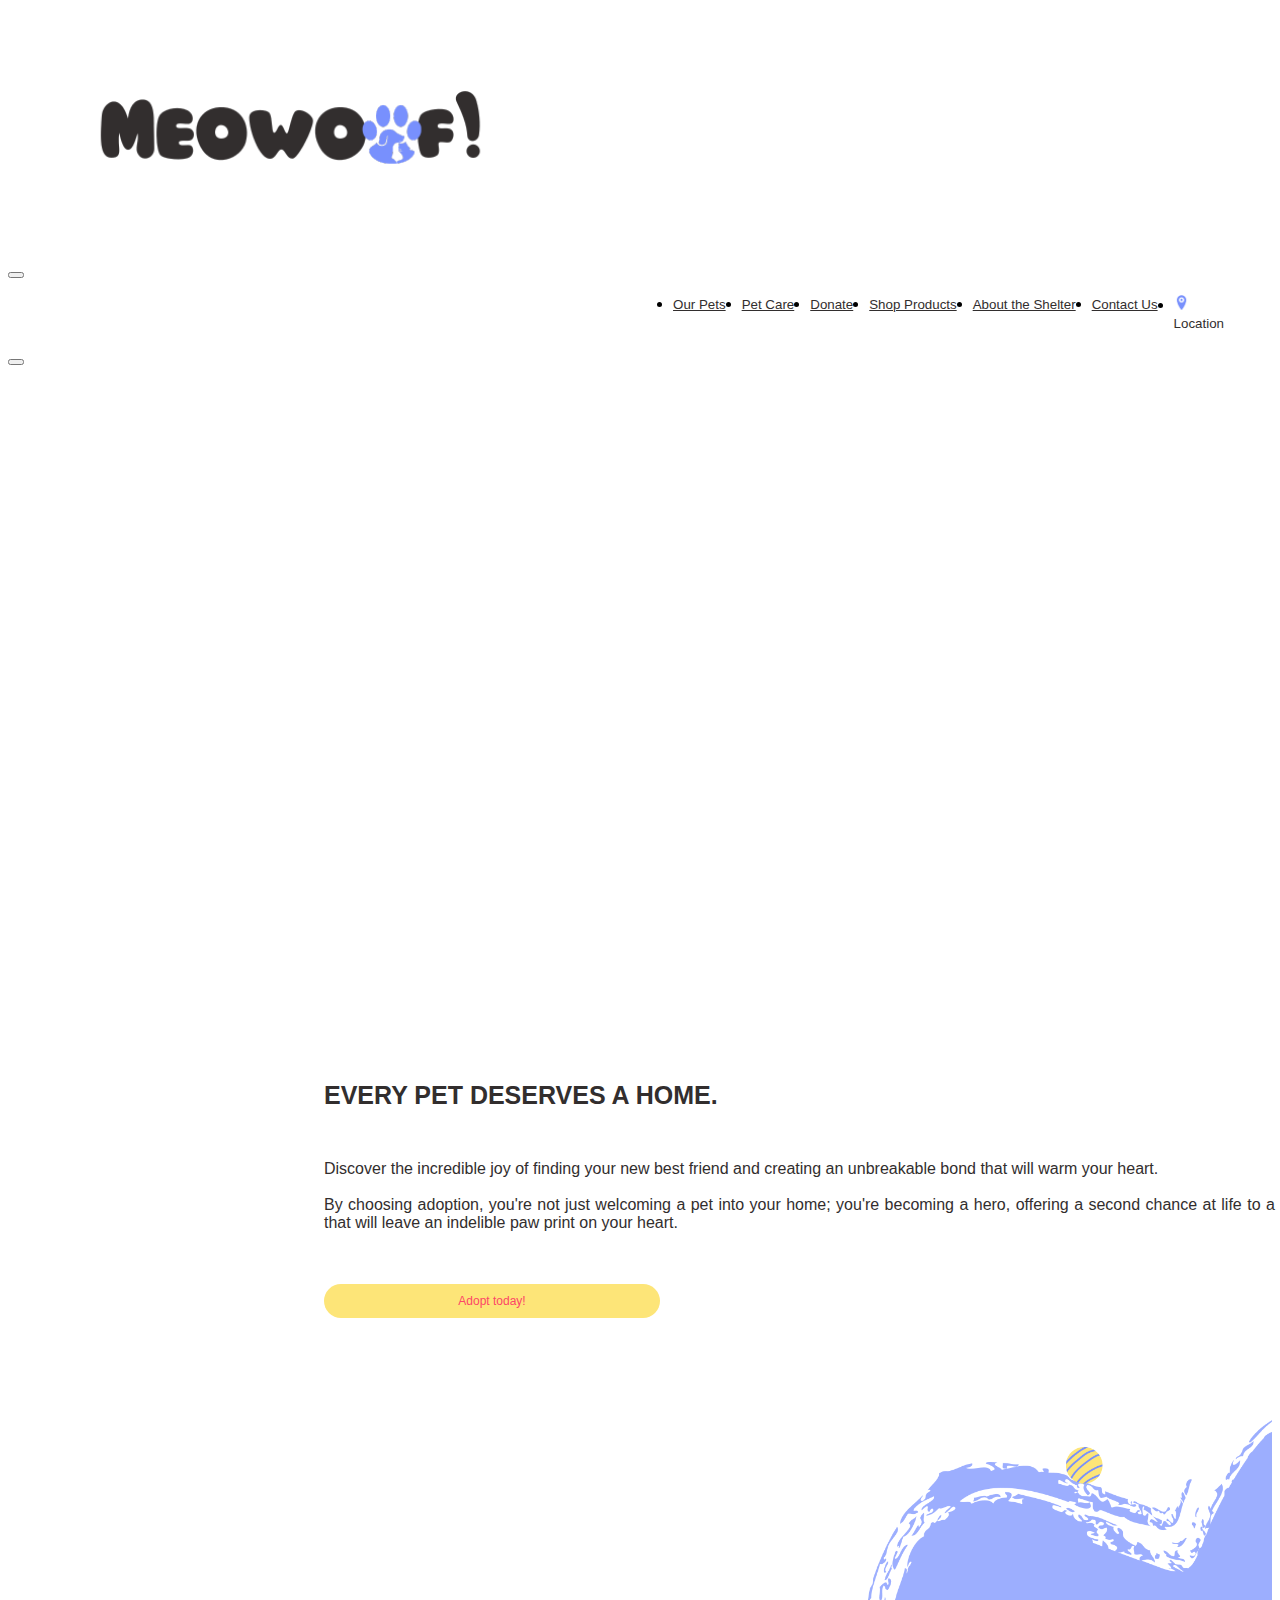
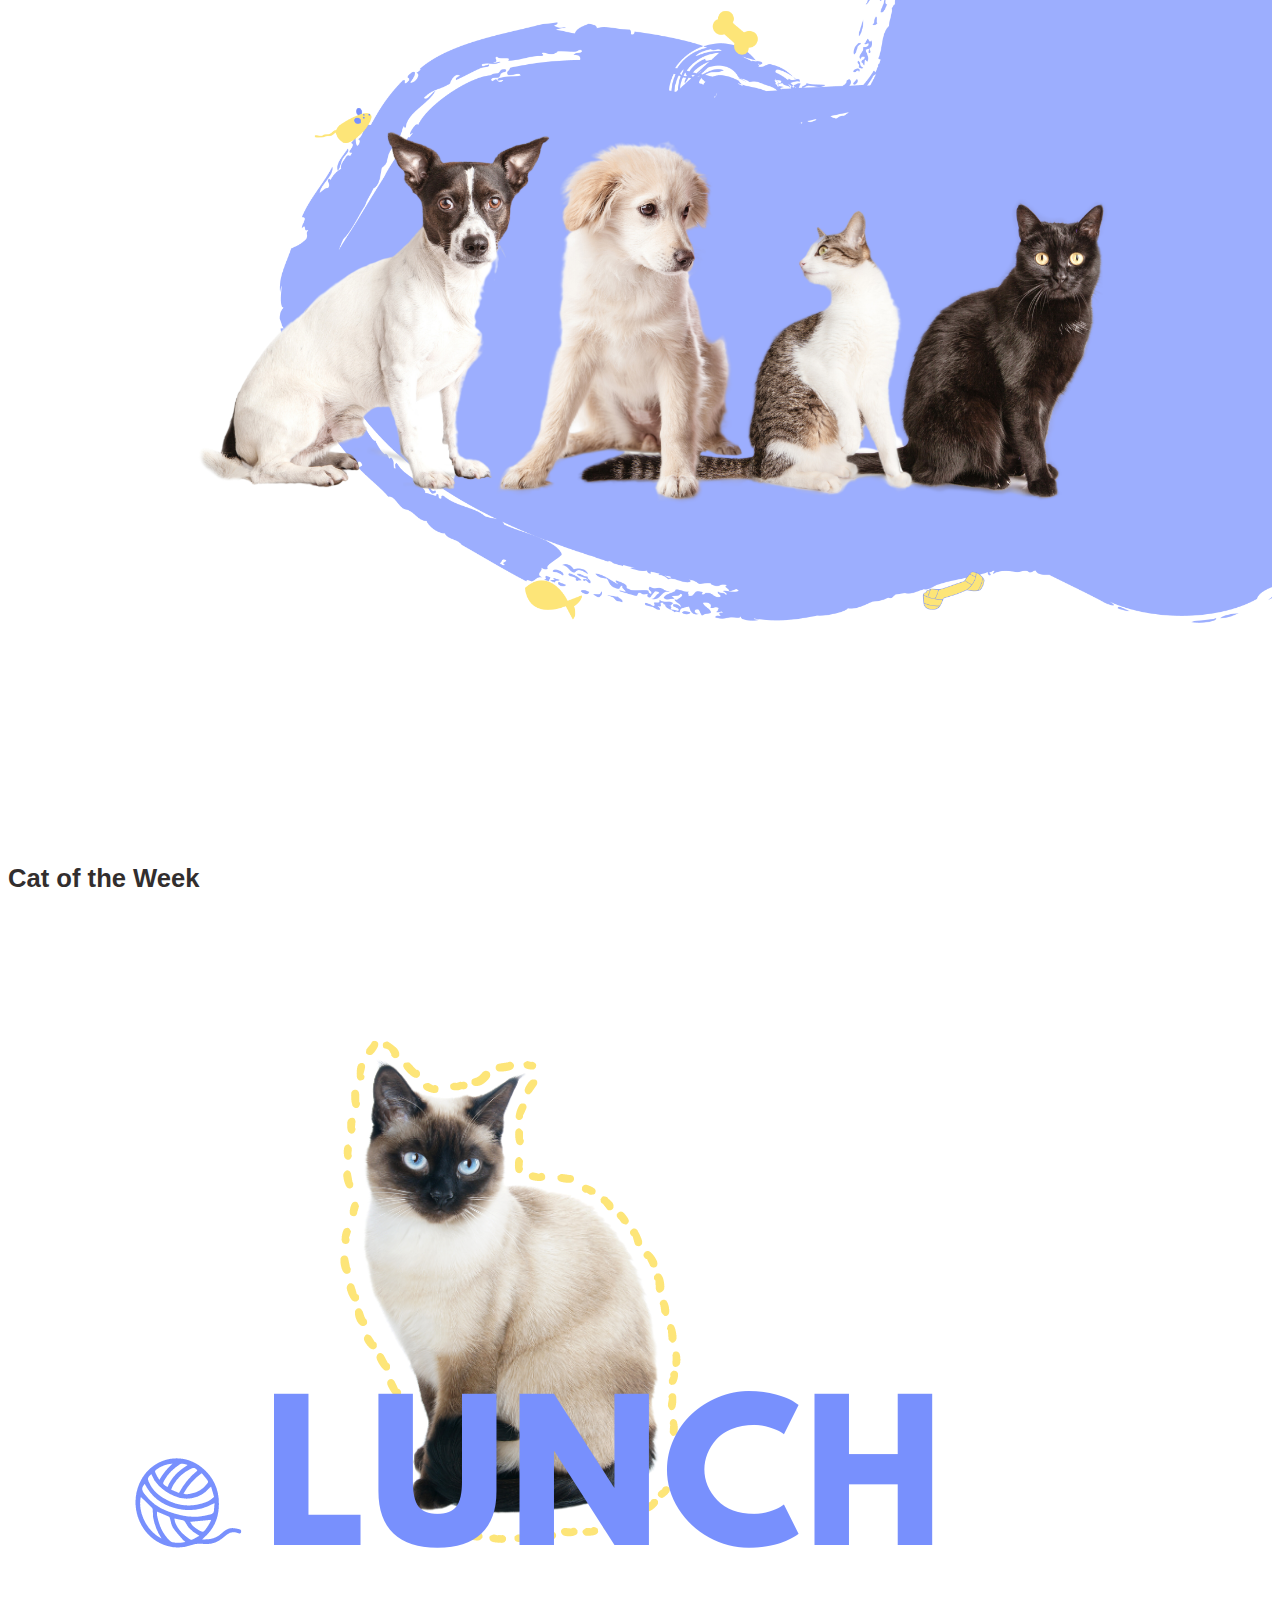
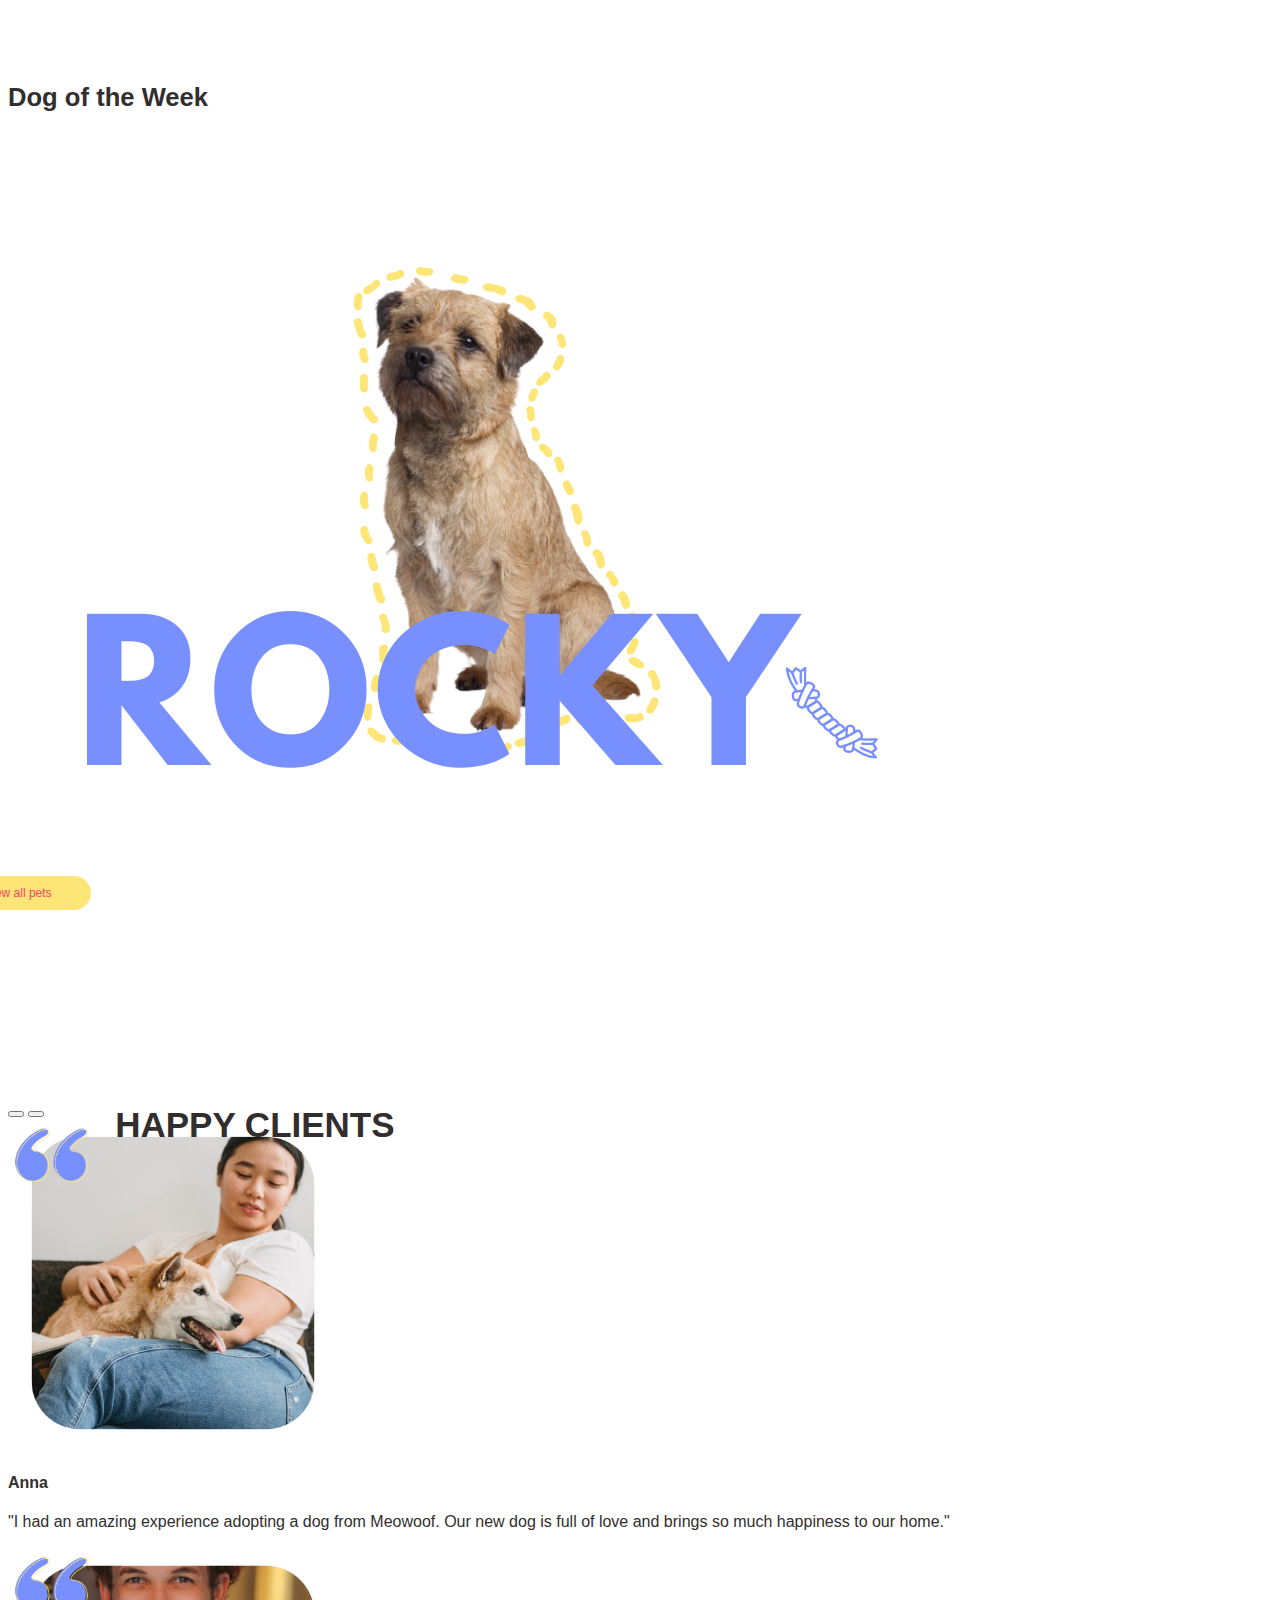
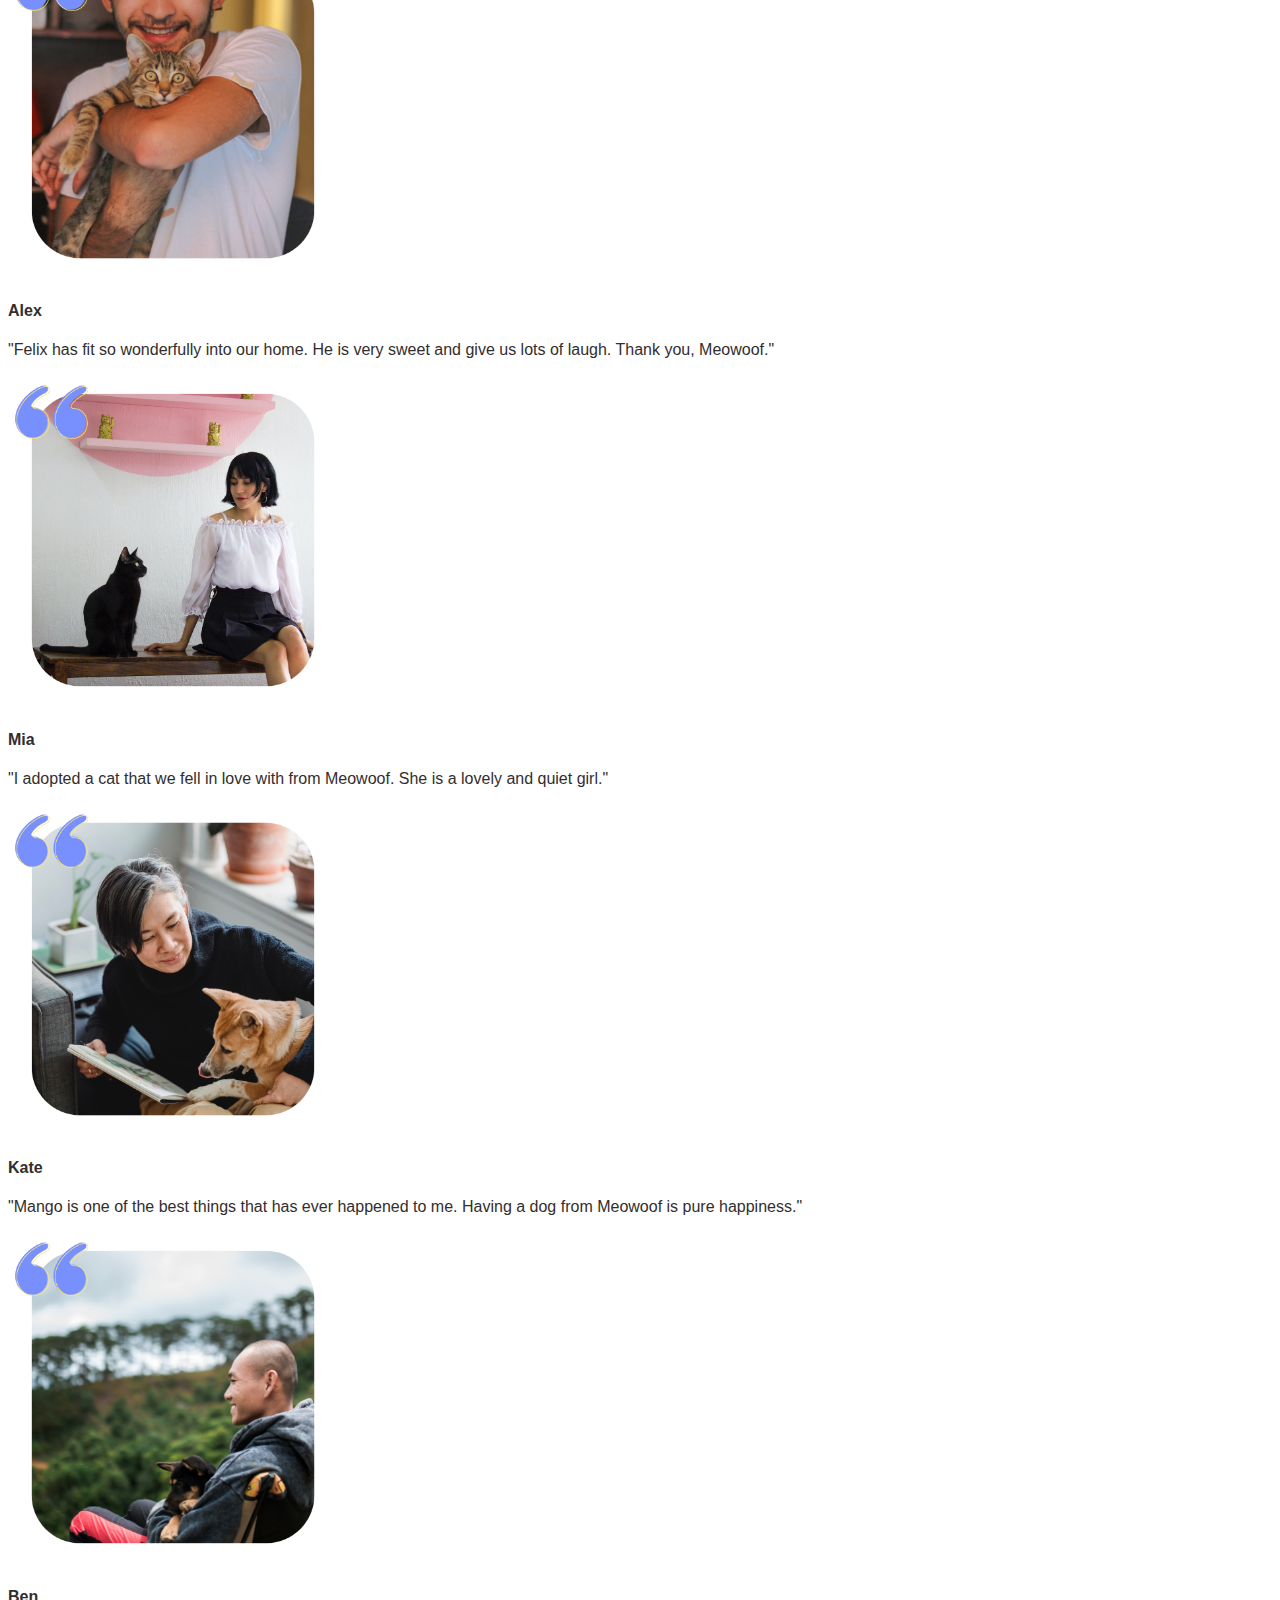
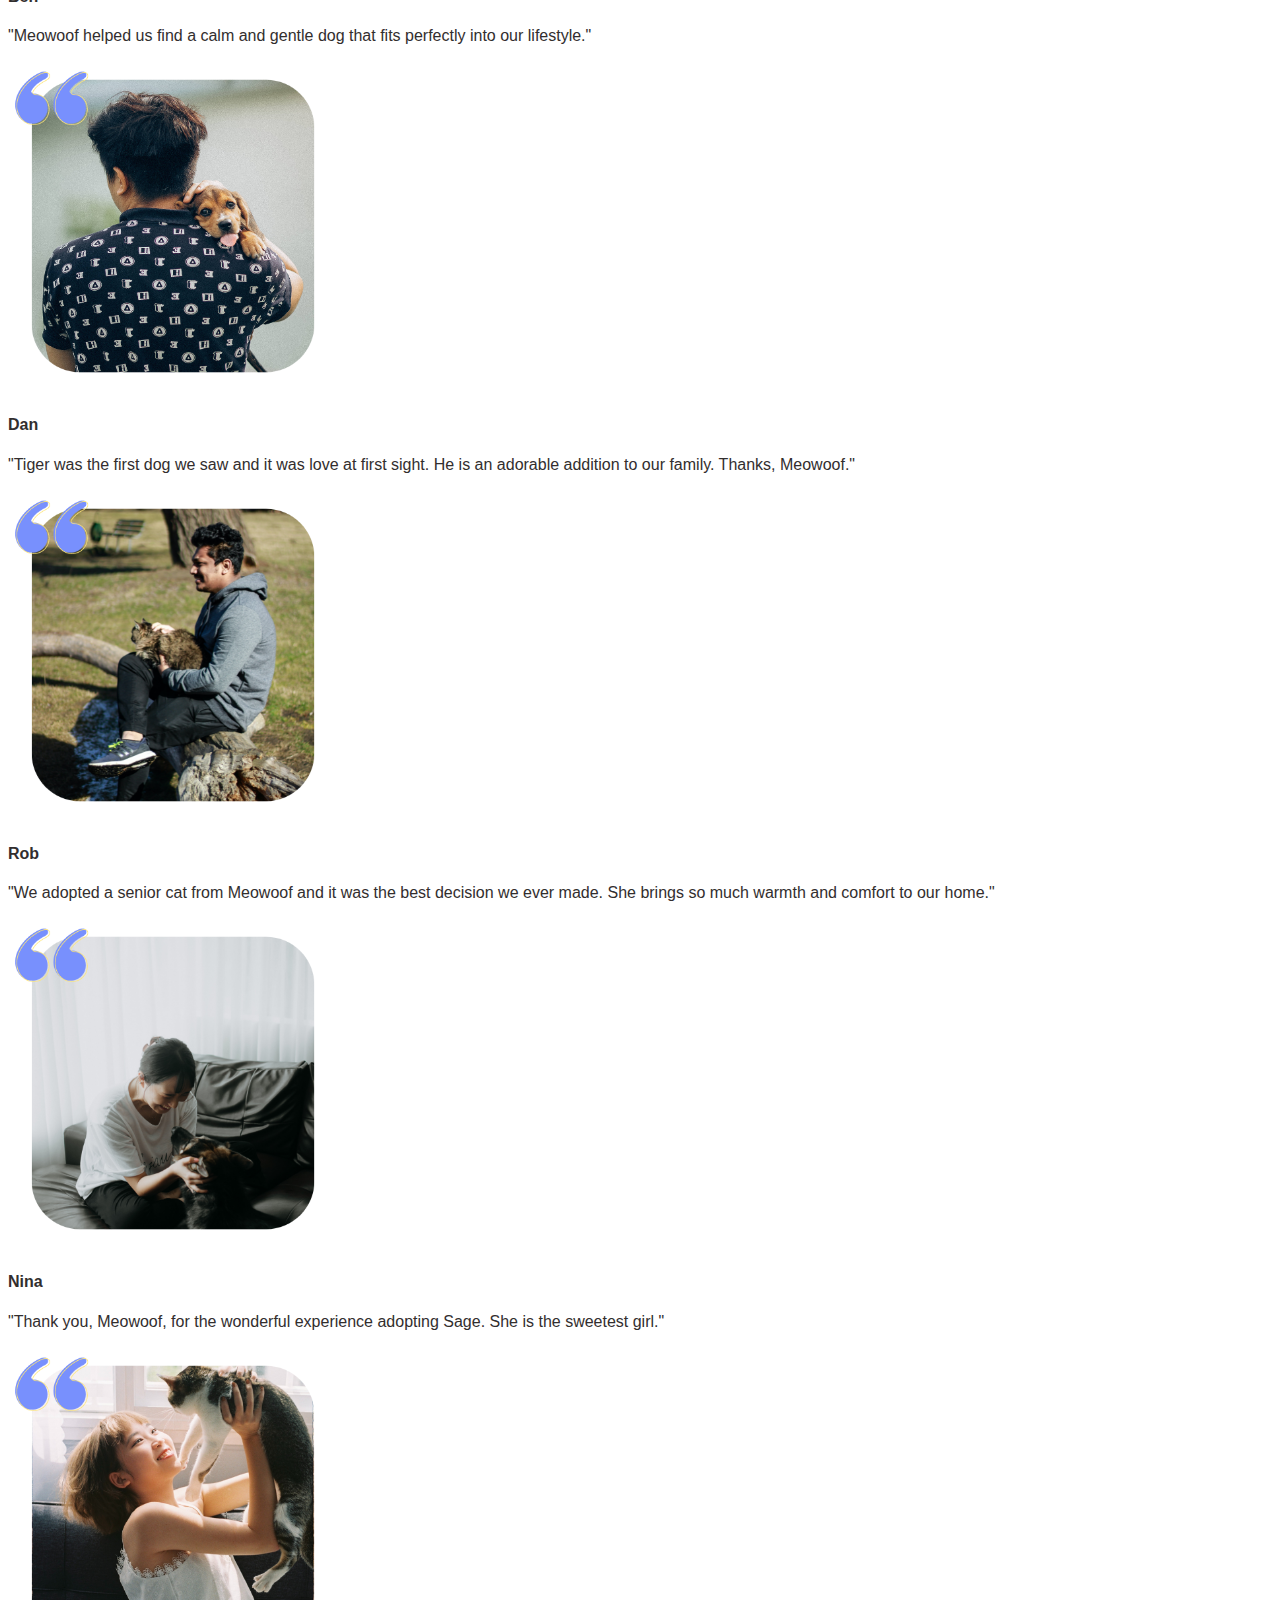
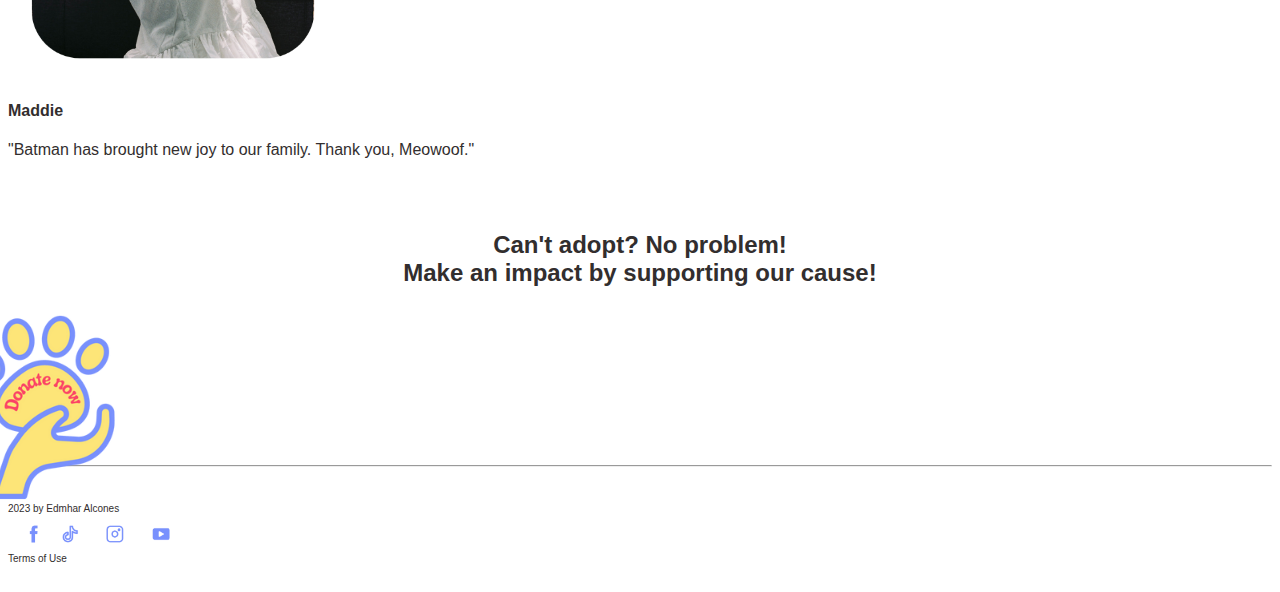
==== index.html @ 39dd1bb3 "modified:   about.html 	modified:   contact.html 	modified:   donate.html 	modified:   index.html 	m" ====
<!DOCTYPE html>
<html lang="en">
<head>
    <meta charset="UTF-8">
    <meta http-equiv="X-UA-Compatible" content="IE=edge">
    <meta name="viewport" content="width=device-width, initial-scale=1.0">
    <link rel="stylesheet" type="text/css" href="style.css">
    <link href="https://cdn.jsdelivr.net/npm/bootstrap@5.3.0-alpha3/dist/css/bootstrap.min.css" rel="stylesheet" integrity="sha384-KK94CHFLLe+nY2dmCWGMq91rCGa5gtU4mk92HdvYe+M/SXH301p5ILy+dN9+nJOZ" crossorigin="anonymous">
    <script src="https://cdn.jsdelivr.net/npm/bootstrap@5.3.0-alpha3/dist/js/bootstrap.bundle.min.js" integrity="sha384-ENjdO4Dr2bkBIFxQpeoTz1HIcje39Wm4jDKdf19U8gI4ddQ3GYNS7NTKfAdVQSZe" crossorigin="anonymous"></script> 
    <meta name="viewport" content="width=device-width, initial-scale=1">
    <link rel="icon" href="resources/icon.png">
    <title>Meowoof!</title>
</head>
<body>
<!-- Navigation bar -->

<nav class="navbar navbar-expand-lg ">
  <div class="container-fluid">
      <div class="navbar-brands" >
        <a class="nav-link" href="index.html" ><img src="resources/logo.png" class="logo"></a>
      </div>
      <button class="navbar-toggler" type="button" data-bs-toggle="collapse" data-bs-target="#navbarNavDropdown" 
      aria-controls="navbarNavDropdown" aria-expanded="false" aria-label="Toggle navigation">
          <span class="navbar-toggler-icon"></span>
      </button>
      <div class="collapse navbar-collapse justify-content-end" id="navbarNavDropdown"  style="margin-right: 40px;">
          <ul class="navbar-nav" style="display:flex; justify-content:end;">
              <li class="nav-item">
                  <a class="nav-link" href="pets.html" >Our Pets</a>
              </li>
              <li class="nav-item">
                  <a class="nav-link" href="petcare.html">Pet Care</a>
              </li>
              <li class="nav-item">
                  <a class="nav-link" href="donate.html">Donate</a>
              </li>
              <li class="nav-item">
                  <a class="nav-link" href="shop.html">Shop Products</a>
              </li>
              <li class="nav-item">
                  <a class="nav-link" href="about.html">About the Shelter</a>
              </li>
              <li class="nav-item">  
                <div class="col p-0"> <a class="nav-link" href="contact.html">Contact Us</a></div>
            </li>
            <li class="nav-item">
              <div class="container">
                <div class="row">
              <div class="col-1 p-0"><img src="resources/pin.png" class="navimg"></div>
              <div class="col p-0 text-nowrap"> <a class="nav-link" data-bs-toggle="modal" data-bs-target="#mymodal">Location</a></div>
            </div>
            </div>
          </li>
          </ul>
      </div>
  </div>
</nav>

  <div class="modal" id="mymodal">
    <div class="modal-dialog">
        <div class="modal-content">
            <!-- Modal header -->
            <div class="modal-header">
              <button typ="button" class="btn btn-danger btn-close" data-bs-dismiss="modal"></button>  
                
            </div>
            <!-- Modal Body -->
            <div class="modal-body">
              <!-- Google map -->
            <div class="row">
           <div class="d-flex justify-content-center" style="margin-bottom: 100px;">
          <iframe src="https://www.google.com/maps/embed?pb=!1m18!1m12!1m3!1d1931.8297235176572!2d120.91463153770376!3d14.
          446779252897281!2m3!1f0!2f0!3f0!3m2!1i1024!2i768!4f13.1!3m3!1m2!1s0x3397d2a23f40d999%3A0xa1fd6aa5ac99573d!2sBinakayan%
          0-%20Kanluran%2C%20Kawit%2C%204104%20Cavite!5e0!3m2!1sen!2sph!4v1684539420101!5m2!1sen!2sph" width="600" height="450" style="border:0;" 
          allowfullscreen="" loading="lazy" referrerpolicy="no-referrer-when-downgrade"></iframe>
           </div>
<br>

</div>
            </div>
            <!-- Modal Footer -->
            <div class="modal-footer">
                
            </div>
        </div>
    </div>
</div> 
<!-- Quote -->
<div class="container-fluid">
  <div class="row">
      <!-- link -->
      <div class="col-12 col-md-4 d-flex order-md-0">
        <div class="col d-flex flex-column" style=" position: relative; left: 25%;" >
            <br><br><br><br><br><br><br>
              <h1 style="font-size: 25px; font-weight: 700; text-align:left;">EVERY PET DESERVES A HOME.</h1>
              <br>
             <p class="indextext" >Discover the incredible joy of finding your new best friend and creating an unbreakable bond that will warm your heart.
            <br><br> By choosing adoption, you're not just welcoming a pet into your home; you're becoming a hero, offering a second chance at life to a deserving soul.
            It's a rewarding experience that will leave an indelible paw print on your heart.
          </p>
          <br>
          <br>
 
          <div class="d-flex align-items-center justify-content-left" >
            <a class="btn-secondary text-nowrap" href="pets.html" role="button">Adopt today!</a>
          </div>
        </div>
        
      </div>
      
      <!-- center photo -->
      <div class="col-12 col-md-7 d-flex order-md-1 justify-content-end p-0">
          <img src="resources/center.png" class="center">
      </div>
  </div>
</div>
  <br>
  <br>
  <br>
  <br>
  <br>
    <!-- featured pets -->
 
  
  <div class="container-fluid" >
    <div class="row">
      <div class="col-6 p-0" >
          <div class=" col jumbotron jumbotron-fluid text-center">
            <div class="container ps-auto">
              <h5 class="display-6" style="font-size: 2vw;">Cat of the Week</h5>
            </div>
          </div>
          <div class="col d-flex justify-content-evenly p-0">
            <img class="feature" src="resources/catoftheweek.png"/>
          </div>  
      </div>
      <div class="col-6  p-0">
        <div class=" col jumbotron jumbotron-fluid text-center">
          <div class="container ps-auto">
            <h5 class="display-6" style="font-size: 2vw;">Dog of the Week</h5>
          </div>
        </div>
          <div class="col d-flex justify-content-evenly p-0" >
            <img class="feature" src="resources/dogoftheweek.png">
            </div>
      </div>
    </div>
    <br>
    <div class="col-12  justify-content-end px-5 d-flex" >
      <a href="pets.html" role="button" class="btn-pets text-nowrap">View all pets</a>
    </div>
  </div>

  
    <!-- Testimonials -->
    <br>
    <br>
    <div class=" col jumbotron jumbotron-fluid text-left">
      <div class="container-fluid px-5">
        <h5 class="display-6 d-flex" style="font-size: 35px; position: absolute; left:9%;">HAPPY  CLIENTS</h5>
      </div>
    </div>
    <br>
    <br>
    <br>
    <div id="slider" class="carousel slide carousel-dark text-center" data-interval="false">
      <button class="carousel-control-prev" type="button" data-bs-target="#slider" data-bs-slide="prev">
        <span class="carousel-control-prev-icon"></span>
      </button>
      <button class="carousel-control-next" type="button" data-bs-target="#slider" data-bs-slide="next">
        <span class="carousel-control-next-icon"></span>
      </button>
 
        <!-- The slideshow/carousel -->
        <div class="carousel-inner">
          <!-- 1st slide -->
          <div class="carousel-item active">
            <div class="container">
              <div class="row">
                <div class="col-lg-4">
                  <img class="mb-4"
                    src="resources/Anna.png"
                    style="width: 330px;" />
                  <h4 class="mb-3">Anna</h4>
                  <p>
        
                    "I had an amazing experience adopting a dog from Meowoof. Our new dog is full of 
                    love and brings so much happiness to our home."
                  </p>
                
                </div>
      
                <div class="col-lg-4 d-lg-block">
                  <img class="mb-4"
                    src="resources/Alex.png"
                    style="width: 330px;" />
                  <h4 class="mb-3">Alex</h4>
                  <p>
                
                    "Felix has fit so wonderfully into our home. He is very sweet and give us lots of 
                    laugh. Thank you, Meowoof."
                  </p>
              
                </div>
      
                <div class="col-lg-4  d-lg-block">
                  <img class="mb-4"
                  src="resources/Mia.png"
                    style="width: 330px;" />
                  <h4 class="mb-3">Mia</h4>
                  <p>
                    "I adopted a cat that we fell in love with from Meowoof. She is a lovely and quiet girl."
                  </p>
                </div>
              </div>
            </div>
          </div>
      
          <!-- 2nd slide -->
          <div class="carousel-item">
            <div class="container">
              <div class="row">
                <div class="col-lg-4">
                  <img class="mb-4"
                  src="resources/Kate.png"
                    style="width: 330px;" />
                  <h4 class="mb-3">Kate</h4>
                  <p>
                 
                    "Mango is one of the best things that has ever happened to me. Having a dog 
                    from Meowoof is pure happiness."

                  </p>
                </div>
      
                <div class="col-lg-4 d-lg-block">
                  <img class="mb-4"
                  src="resources/Ben.png"
                    style="width: 330px;" />
                  <h4 class="mb-3">Ben</h4>
                  <p>
                 
                    "Meowoof helped us find a calm and gentle dog that fits perfectly 
                    into our lifestyle."

                  </p>
                  
                </div>
      
                <div class="col-lg-4 d-lg-block">
                  <img class="mb-4"
                  src="resources/Dan.png"
                    style="width: 330px;" />
                  <h4 class="mb-3">Dan</h4>
                  <p>
                   
                    "Tiger was the first dog we saw and it was love at first sight. 
                    He is an adorable addition to our family. Thanks, Meowoof."
                  </p>
                 
                </div>
              </div>
            </div>
          </div>
      
          <!-- 3rd slide -->
          <div class="carousel-item">
            <div class="container">
              <div class="row">
                <div class="col-lg-4">
                  <img class="mb-4"
                  src="resources/Rob.png"
                    style="width: 330px;" />
                  <h4 class="mb-3">Rob</h4>
                  <p>
            
                    "We adopted a senior cat from Meowoof and it was the best decision we 
                    ever made. She brings so much warmth and comfort to our home."
                  </p>
                  
                </div>
      
                <div class="col-lg-4  d-lg-block">
                  <img class="mb-4"
                  src="resources/Nina.png"
                    style="width: 330px;" />
                  <h4 class="mb-3">Nina</h4>
                  <p>
             
                    "Thank you, Meowoof, for the wonderful experience adopting Sage. 
                    She is the sweetest girl."
                  </p>
                  
                </div>
      
                <div class="col-lg-4  d-lg-block">
                  <img class="mb-4"
                  src="resources/Maddie.png"
                    style="width: 330px;" />
                  <h4 class="mb-3">Maddie</h4>
                  <p>
                 
                    "Batman has brought new joy to our family. Thank you, Meowoof."

                  </p>
                 
                </div>
              </div>
            </div>
          </div>
        </div>
      </div>
     
  
        
     
<br>
<br>
<!-- Donate -->


     <div id="footer" class="py-5" >
       <div class="container text-center" >
            <h2 style="font-weight: 600; ">Can't adopt? No problem!<br> Make an impact by supporting our cause!</h2>
            <a href="donate.html" class="btn-tertiary" style=" padding: 0; margin: 0;"><img src="resources/donate.png" style=" display: flex; position: relative; right: 62px;"  width="200px" height="200px"></a>
          </div>
        </div>  
<br>
<br>
<br>
<br>
<br>

<!-- Footer -->
    <footer>
     <hr>
     <div class="container-fluid d-flex justify-content-center">
      <div class="col d-flex justify-content-start">
          <img src="resources/copyright.png" style="width: 12px; height: 12px; ">
          <p class="text-nowrap" style="font-size: 10px;">2023 by Edmhar Alcones</p>
        </div>
        <div class="col d-flex justify-content-center px-5">
          <img src="resources/fb.png" class="socials">
          <img src="resources/tiktok.png" class="socials">
          <img src="resources/ig.png" class="socials">
          <img src="resources/yt.png" class="socials">
       
      
        </div>

        <div class="col d-flex justify-content-end">
          <a href="terms.html" class="link px-2 text-nowrap" style="font-size: 10px;">Terms of Use</a>
 
        </div>
      </div>
     </div>
     <br>
   </footer>

</body>
</html>
---- style.css ----
/* universal text edits */


h2{
  text-align: center;
  font-family:sans-serif;
  color: #322e2e !important;
  
}

.text{
  color: #322e2e !important;
  font-family:sans-serif;
}

.title{
  color: #322e2e !important;
  font-family:sans-serif;
}


h4,h3,h1,.tips,p,h5,h2{
  color: #322e2e !important;
  font-family:sans-serif;
}


a{
  font-family:sans-serif !important;

}

.jumbotron h1,.jumbotron h4{
  font-weight: 800;
  text-align: center;
  font-family:sans-serif;
  color: #322e2e !important;
}

.jumbotron h5{
 
  font-weight: 800;
  color: #322e2e !important;
  font-family:sans-serif;
  
  }
  
  .abouttext{
    font-size: 1.25vw !important;
    color: #322e2e !important;
  }
  
  @media screen and (max-width: 600px) {
    .abouttext{
      font-size: 3vw !important;
    }
  }

  .display-6{
    color: #322e2e !important;
  }


  /* Navbar */

  nav.navbar li{
    background-color: transparent !important;
    margin-left : 0.5em;
    margin-right : 0.5em;
    }
    
    nav.navbar li a {
      background-color: transparent !important;
      color: #322e2e;
      font-size: smaller;
      
    }
    nav.navbar{
      background-color: transparent !important;
    }
    
    .navimg{
      width: 15px;
    }
    
    nav.navbar li a:hover {
      
      transform: scale(1.1);
      opacity: 1;
      transition: transform 1s;
      cursor: pointer;
      
    }
    
    nav.navbar li a[name="active-page"] {
     color: #fc4667;;
      
    }

    
    
  

/* index exclusive */

.logo{
  display: block;
  position: relative;
  width: 40%;
  left: 30px;
  height: auto;
}

.col-4 p{
  display: flex;
  flex-direction: column;
  align-items: center;
  font-size: 1vw;
  position: relative;



}

@media screen and (max-width: 600px) {
  .col-4 p{
    font-size: 1.25vw;
    padding: 0;
    right: 0;
  }
}

.center{
  display: flex;
left: 15% !important;
        position: relative;
  
        width: 85%;
        height: auto;
}

.indextext{
  text-align: justify;
   text-justify: inter-word; 
   color: #322e2e !important;
   font-family:sans-serif;
}

@media screen and (max-width: 600px) {
  .indextext{
    font-size: 10px !important;

  }
}


  .btn-secondary{
    display: flex;
    position: relative;
    justify-content: center;
    color: #fc4667 !important;
    background-color: #fde578 !important;
    padding: 10px;
    text-decoration: none;
    text-align: center;
    font-size: 12px;
    border-radius: 40px;
    width: 25%;
    font-weight: 500;
    -webkit-transition: -webkit-transform 0.2s, transform 0.2s;
    transition: -webkit-transform 0.2s, transform 0.2s;
  }

  .btn-pets{
    display: flex;
    position: relative;
    justify-content: center;
    color: #fc4667 !important;
    background-color: #fde578 !important;
    padding: 10px;
    right: 5%;
    text-decoration: none;
    text-align: center;
    border-radius: 40px;
    font-size: 12px;
    font-weight: 500;
    width: 10%;
    -webkit-transition: -webkit-transform 0.2s, transform 0.2s;
    transition: -webkit-transform 0.2s, transform 0.2s;
  }


  @media screen and (max-width: 600px) {
    .btn-secondary, .btn-pets{
      
      width: 60%;
  
    }
  }

  @media screen and (max-width: 600px) {
    .btn-pets{
      
      width: 25%;
  
    }
  }

  .btn-secondary:hover, .btn-tertiary img:hover, .btn-pets:hover{
    -webkit-transform: scale(1.1);
    transform: scale(1.1);
   
  }

  .btn-tertiary img{
    -webkit-transition: -webkit-transform 0.2s, transform 0.2s;
    transition: -webkit-transform 0.2s, transform 0.2s;
  }



  .socials{
    height: 20px;
    width: 20px;

    margin-left: 10px;
    margin-right: 10px;
  }



  .btn-donate{
    display: flex;
    position: relative;
    justify-content: center;
    color: #322e2e !important;
    background-color: #fde578 !important;
    text-decoration: none;
    text-align: center;
    font-size: 20px;
    border-radius: 40px;
    -webkit-transition: -webkit-transform 0.2s, transform 0.2s;
    transition: -webkit-transform 0.2s, transform 0.2s;

  }
  



    .card{
      height: auto;
      padding: 10px;
    }
      .card-img-top{
        height: 15rem;
        object-fit: cover;
      }
      .card-img-top:hover{
       
          transform: scale(1.25, 1.25);
       
          
        
      }

      .card-title{
        font-size: 1vw;
      }


      .testimonial{
        display: block;
        margin-left: auto;
        margin-right: auto;
        width: 50%;
        border-radius: 50%;

      }

      .feature{
        max-width: 88%;
        height: auto;
      }

      .text-muted{
        color:#322e2e !important;
      }

      #footer a {
        height: 56px;
        width: 56px;
        display: inline-block;
        margin: 10px;
      }
      .link{
        color: #322e2e;
        text-decoration: none;

      }
      


.col-12{
    padding-bottom: 100px;
}



/* pets exclusive */
.gallery{
  max-width: 100%;
  max-height: 100%;
  display: block;
  position: relative;
  box-sizing: border-box;
 
}

.gallery img{
  overflow: hidden;
}

.steps{
  display: block;
   margin-left: auto;
    margin-right: auto;
     max-width: 50%;
      height: auto;
}


@media screen and (max-width: 600px) {
  .steps{
    
    max-width: 100%;

  }
} 




  /* Shop exclusive */
 
.row-image{
  display: flex;
  justify-content: space-between;
}

.card-text,.card-title{
  font-size: 15px;
}


.filter:hover {    
  -webkit-transform: scale(1.1);
  transform: scale(1.1);
  opacity: 1;
  transition: transform 1s;;
     color:  #7890fd !important;

  
}


.filter{
  font-size: 20px;
  color: #322e2e !important;
  white-space: nowrap;
  text-decoration: none;
}

@media screen and (max-width: 600px) {
  .filter{
    
    font-size: 15px;

  }
} 



.shoplink{
  display: flex;
  justify-content: space-between;
}



.btn-primary, .btn-shopee {
  
  width: 100px;
  display: block;
  position: relative;
  background-color: #fde578 !important;
  color: #fc4667 !important;
  border-radius: 40px;
  padding: 10px;
  box-sizing: border-box;
  background-color: transparent;
  text-decoration: none;
  text-align: center;
  font-size: 12px;
  font-weight: 500;
  -webkit-transition: -webkit-transform 0.2s, transform 0.2s;
  transition: -webkit-transform 0.2s, transform 0.2s;
}

.btn-primary:hover, .btn-shopee:hover, .btn-lazada:hover {
  -webkit-transform: scale(1.1);
  transform: scale(1.1);

}

.btn-lazada {
  
  width: 100px;
  display: block;
  position: relative;
  background-color: #fde578 !important;
  color: #fc4667 !important;
  border-radius: 40px;
  padding: 10px;
  box-sizing: border-box;
  background-color: transparent;
  text-decoration: none;
  text-align: center;
  font-size: 12px;
  font-weight: 500;
  -webkit-transition: -webkit-transform 0.2s, transform 0.2s;
  transition: -webkit-transform 0.2s, transform 0.2s;
}

.card-title, .card-text{
  text-align: center;
}

/* Donate Exclusive */

.donatetext{
  font-size: 20px; 
  text-align: center; 
  font-weight: 800;
}

.donatetext2{

  font-size: 15px !important; 
  text-align: center; 


}

@media screen and (max-width: 600px) {
  .donatetext2{
    font-size: 12px !important; 

  }
}

.donateimage{
  width: 50%;
  height: auto;
  display: block;
  margin-left: auto;
  margin-right: auto;
}

@media screen and (max-width: 600px) {
  .donateimage{
    width: 50%;
    height: auto;

  }
}

/* Contact exclusive */

.messageicon{
  width: 10%;
  height: auto;
  display: block;
  margin-left: auto;
  margin-right: auto;
}

/* pet care exclusive */

.btn-petcare{
  
  width: 100px;
  display: block;
  position: relative;
  background-color: #fde578 !important;
  color: #fc4667 !important;
  border-radius: 40px;
  padding: 10px;
  box-sizing: border-box;
  background-color: transparent;
  text-decoration: none;
  text-align: center;
  font-size: 12px;
  font-weight: 500;
  -webkit-transition: -webkit-transform 0.2s, transform 0.2s;
  transition: -webkit-transform 0.2s, transform 0.2s;
}

.btn-petcare{
  -webkit-transform: scale(1.1);
  transform: scale(1.1);

}
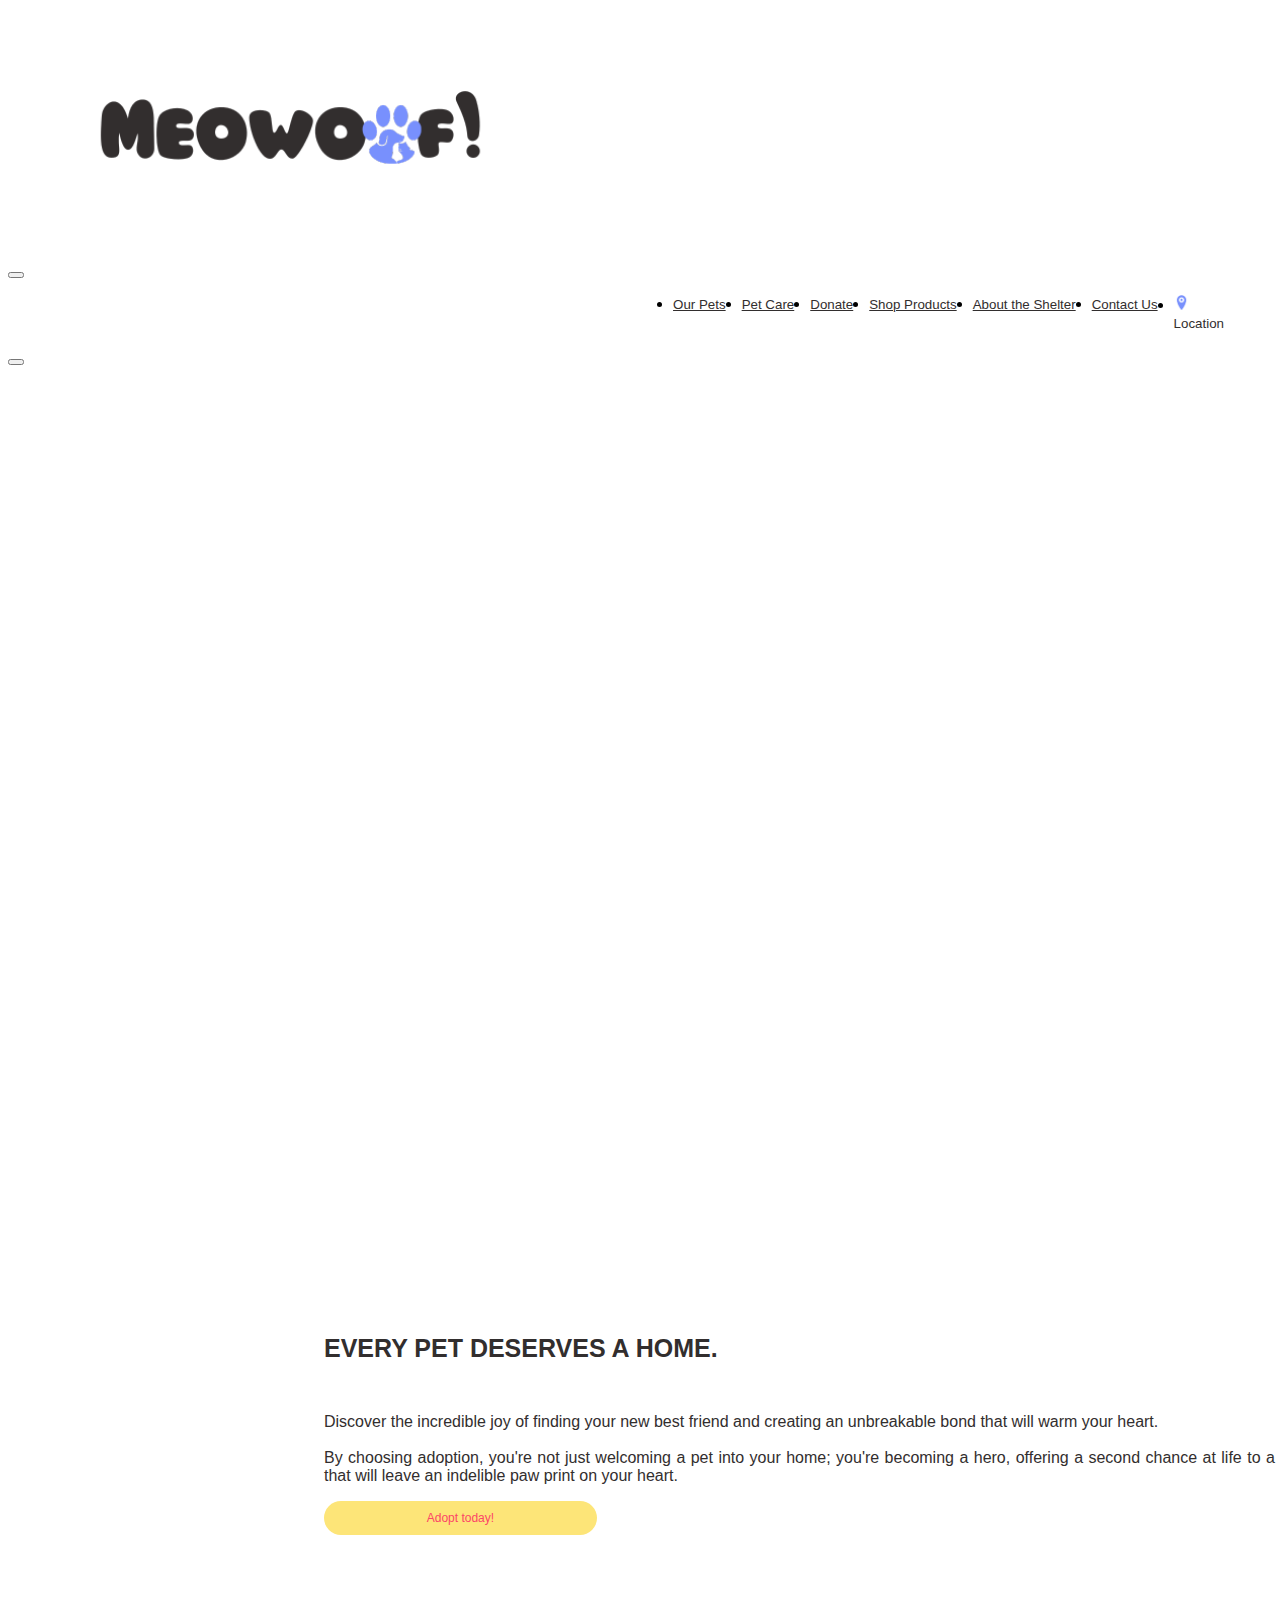
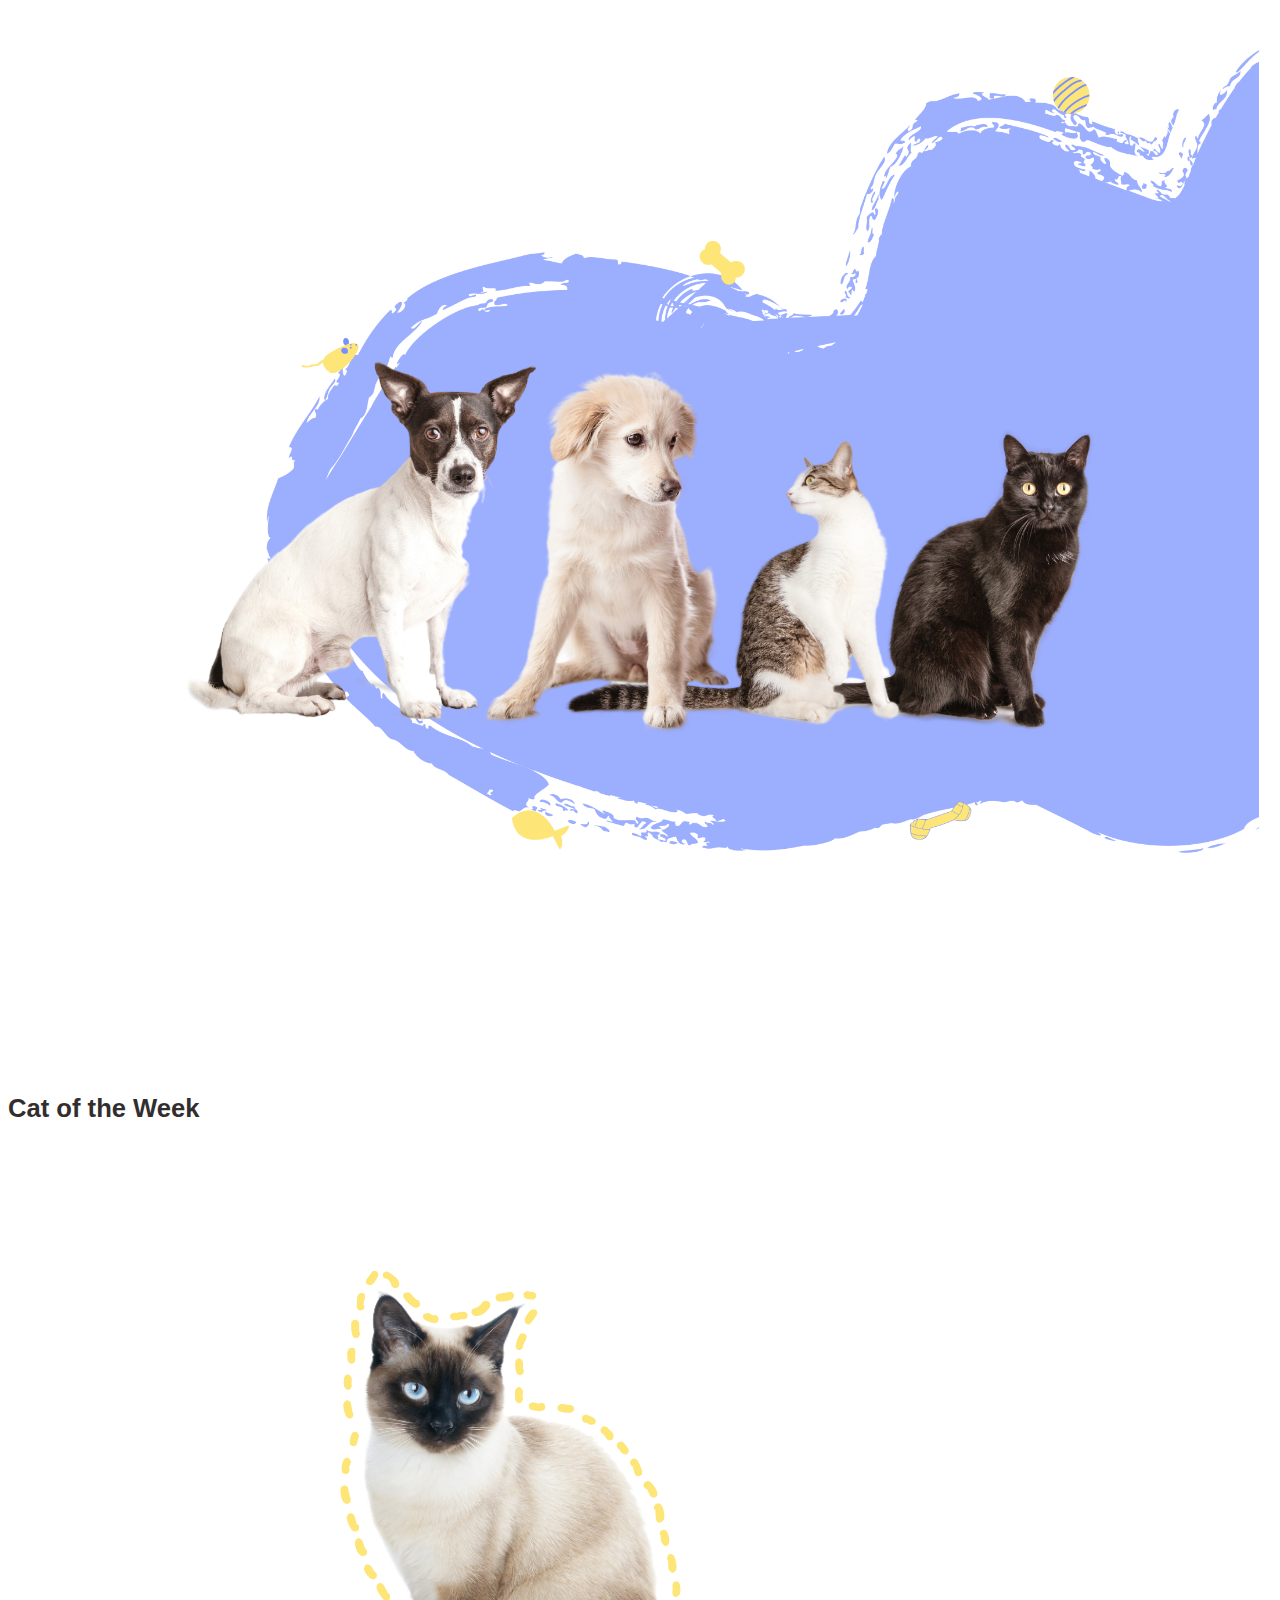
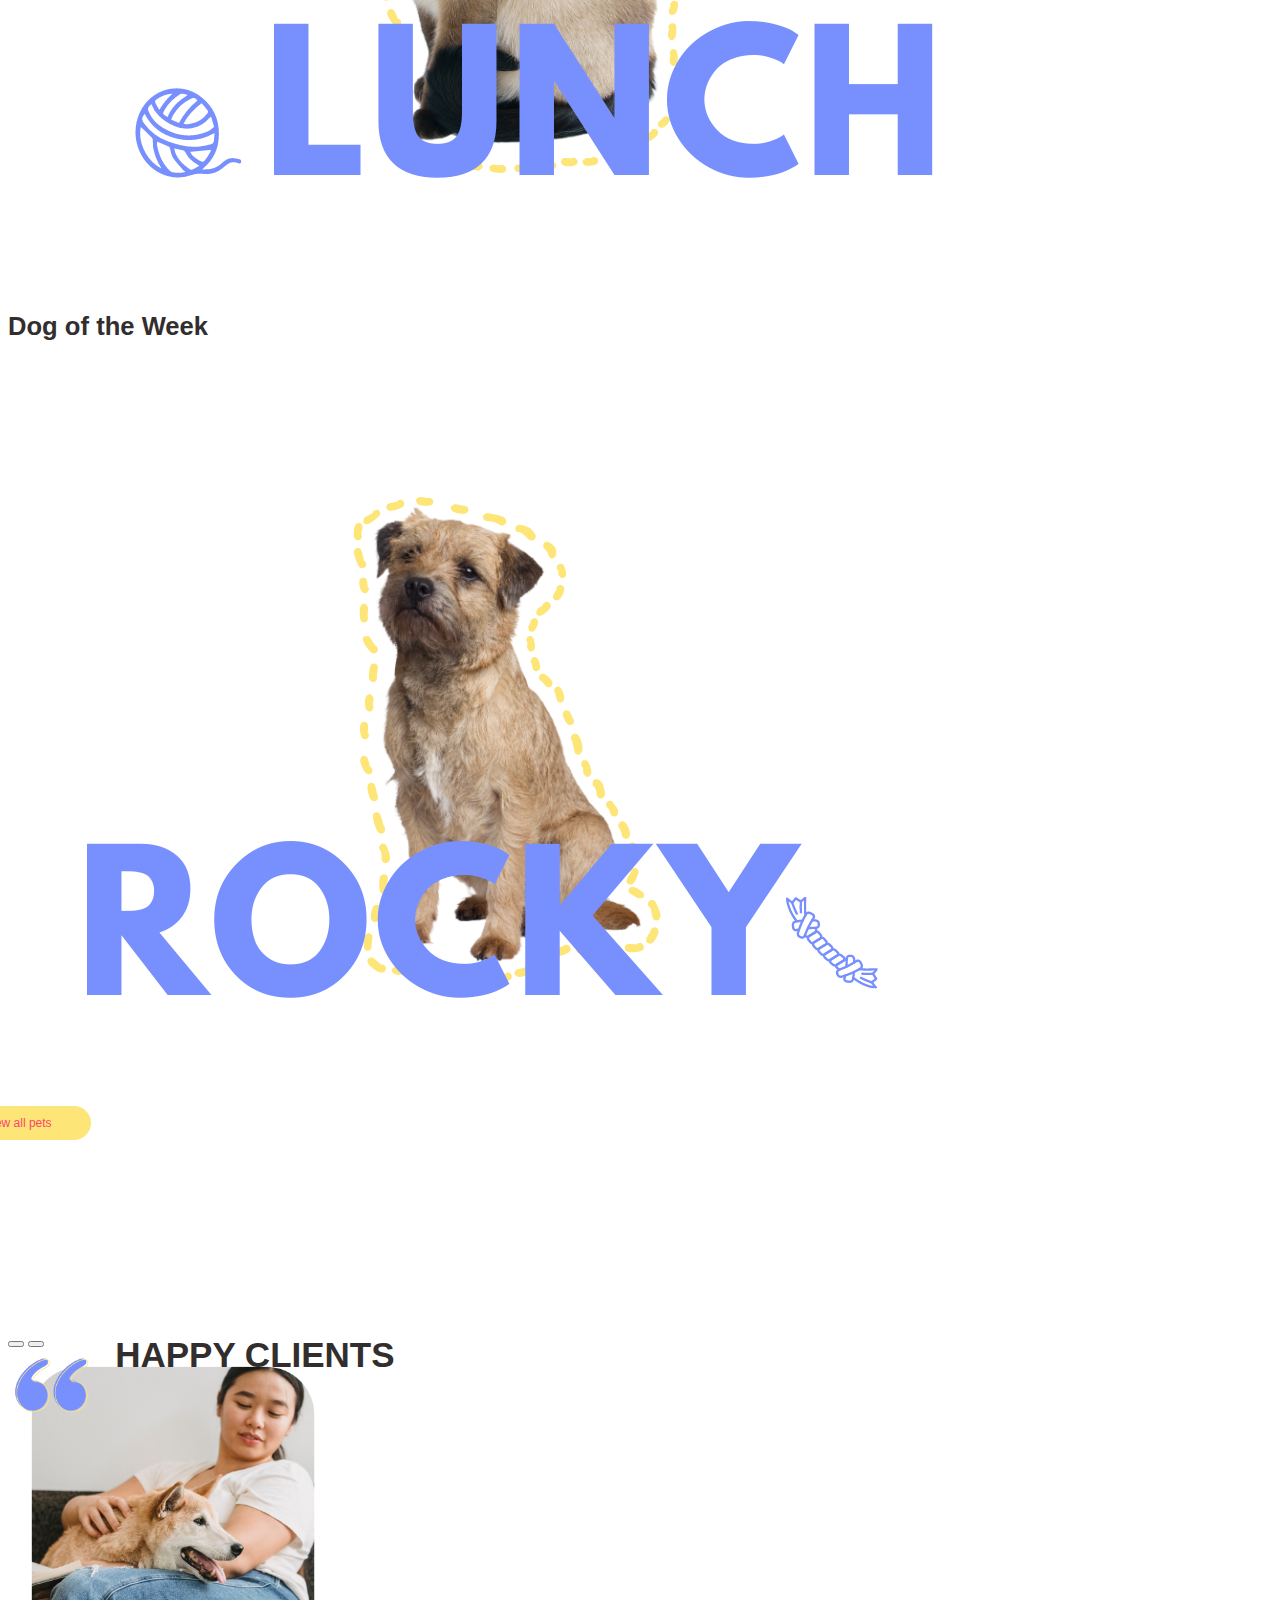
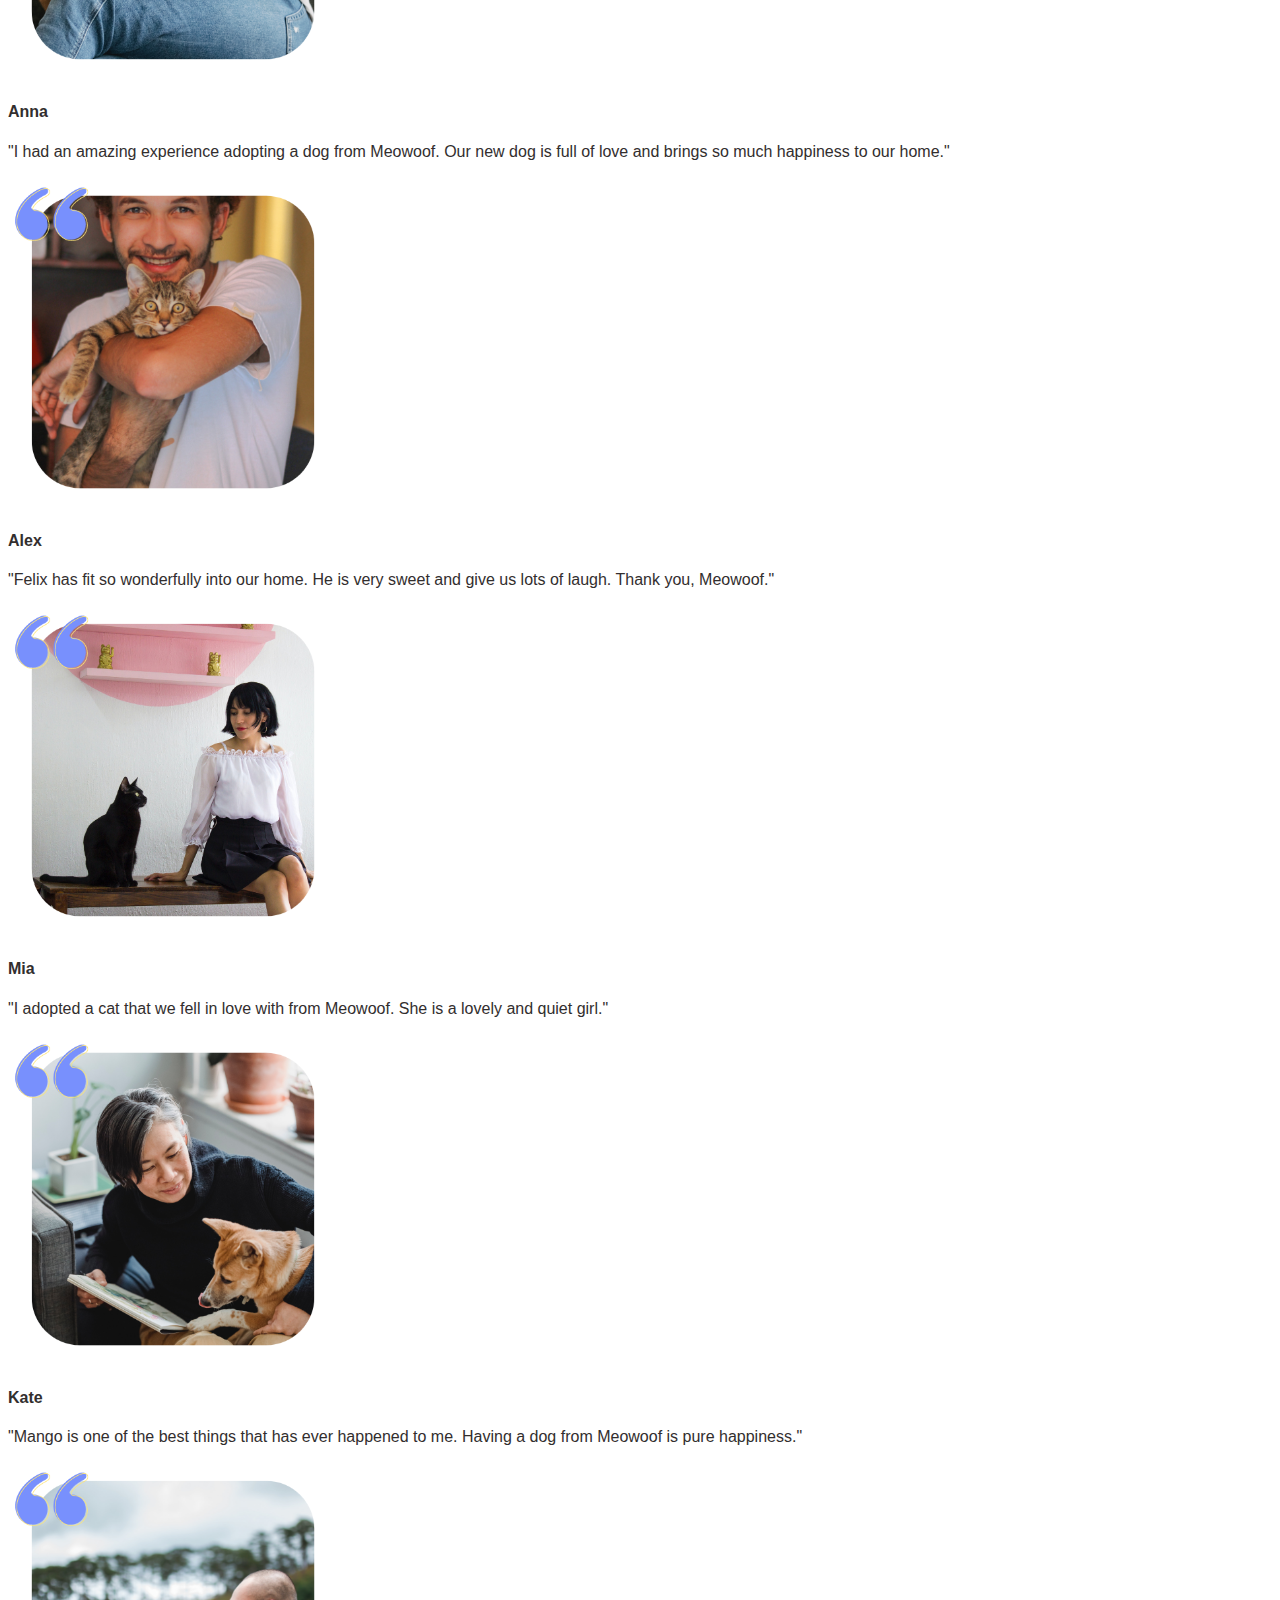
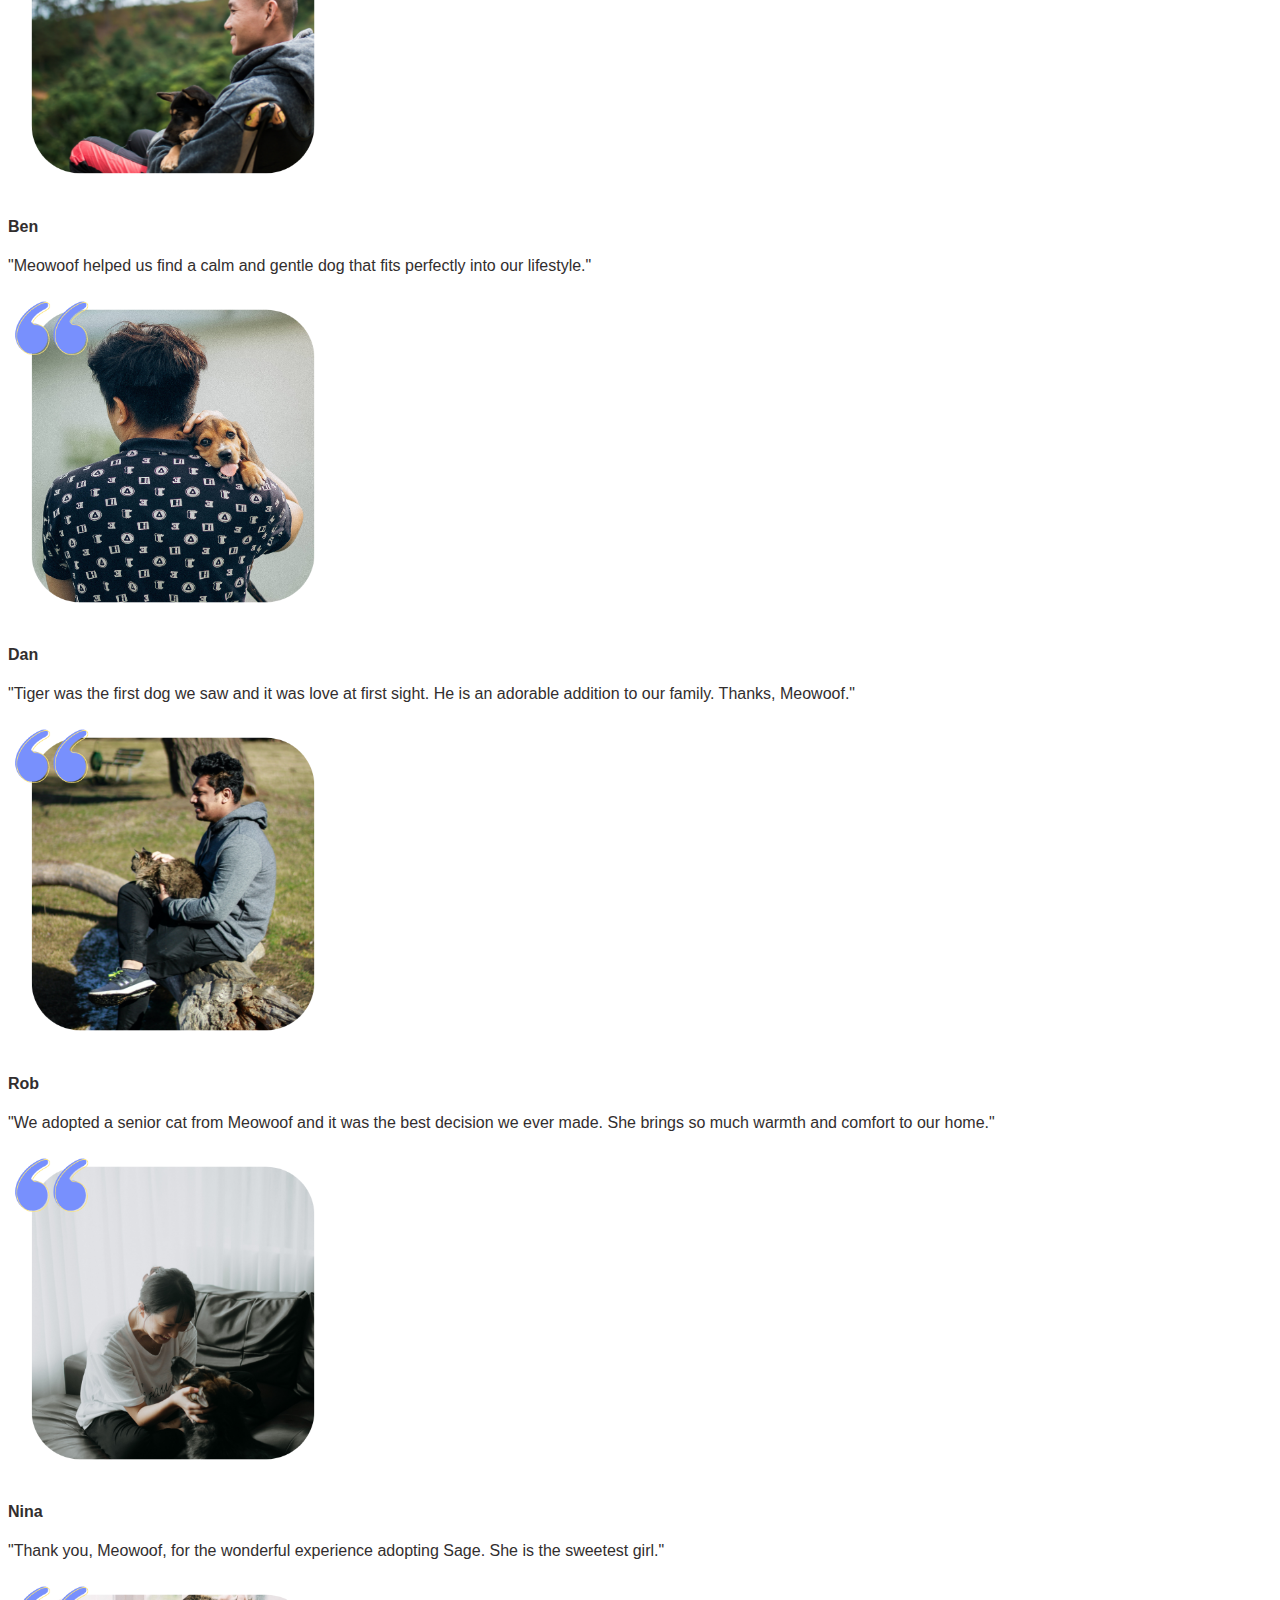
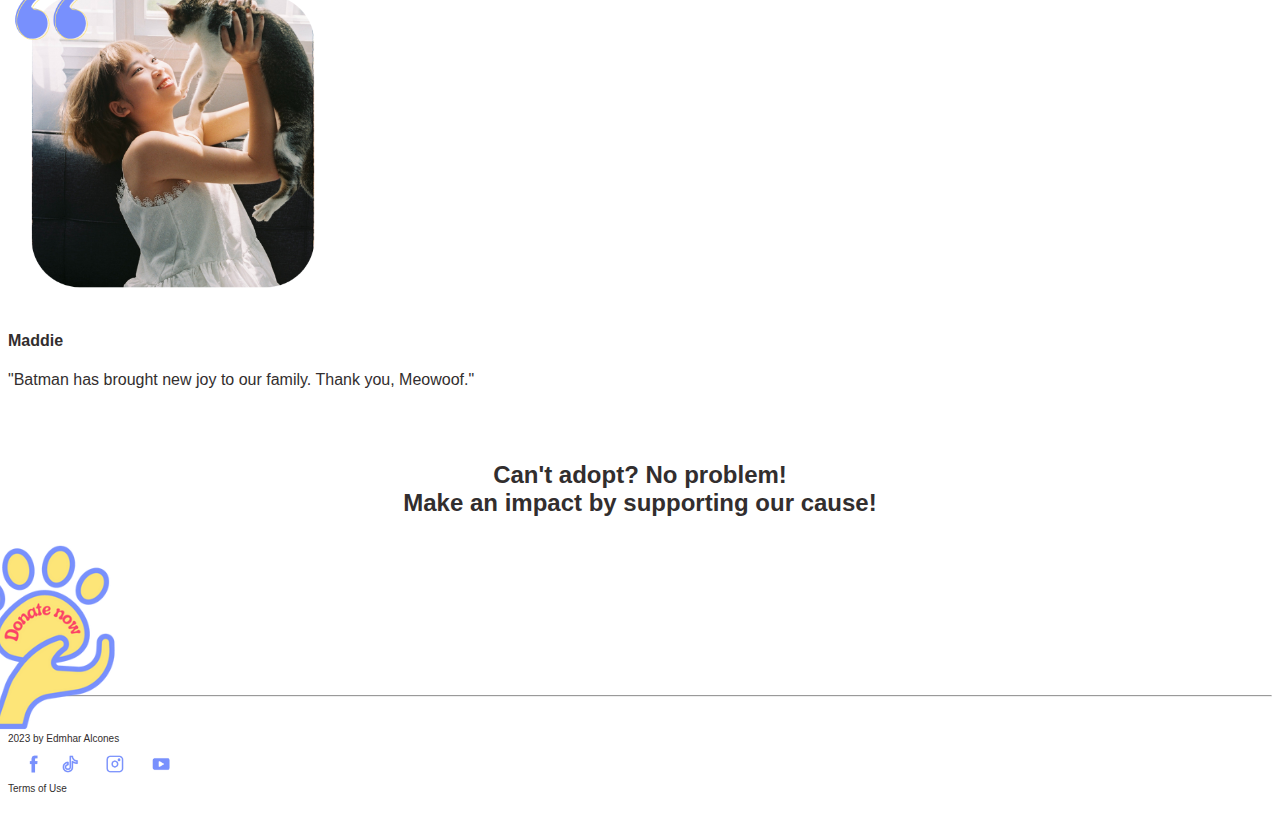
==== commit 9d3441f7: "modified:   contact.html 	modified:   index.html 	modified:   style.css" ====
--- a/index.html
+++ b/index.html
@@ -9,13 +9,32 @@
     <script src="https://cdn.jsdelivr.net/npm/bootstrap@5.3.0-alpha3/dist/js/bootstrap.bundle.min.js" integrity="sha384-ENjdO4Dr2bkBIFxQpeoTz1HIcje39Wm4jDKdf19U8gI4ddQ3GYNS7NTKfAdVQSZe" crossorigin="anonymous"></script> 
     <meta name="viewport" content="width=device-width, initial-scale=1">
     <link rel="icon" href="resources/icon.png">
+    <style>
+      #header{
+        position: relative;
+        left: 25%;
+        padding-top: 30%;
+        padding-bottom: 1%;
+      }
+
+
+@media screen and (max-width: 600px) {
+  #header{
+    left: 0%;
+    padding-top: 5%;
+    padding-bottom: 0%;
+  }
+}
+
+
+    </style>
     <title>Meowoof!</title>
 </head>
 <body>
 <!-- Navigation bar -->
 
-<nav class="navbar navbar-expand-lg ">
-  <div class="container-fluid">
+<nav class="navbar navbar-expand-lg " >
+  <div class="container-fluid" >
       <div class="navbar-brands" >
         <a class="nav-link" href="index.html" ><img src="resources/logo.png" class="logo"></a>
       </div>
@@ -90,18 +109,16 @@
   <div class="row">
       <!-- link -->
       <div class="col-12 col-md-4 d-flex order-md-0">
-        <div class="col d-flex flex-column" style=" position: relative; left: 25%;" >
-            <br><br><br><br><br><br><br>
+        <div class="col d-flex flex-column" id="header">
               <h1 style="font-size: 25px; font-weight: 700; text-align:left;">EVERY PET DESERVES A HOME.</h1>
               <br>
              <p class="indextext" >Discover the incredible joy of finding your new best friend and creating an unbreakable bond that will warm your heart.
             <br><br> By choosing adoption, you're not just welcoming a pet into your home; you're becoming a hero, offering a second chance at life to a deserving soul.
             It's a rewarding experience that will leave an indelible paw print on your heart.
           </p>
-          <br>
-          <br>
+         
  
-          <div class="d-flex align-items-center justify-content-left" >
+          <div class="d-flex align-items-center justify-content-left">
             <a class="btn-secondary text-nowrap" href="pets.html" role="button">Adopt today!</a>
           </div>
         </div>
@@ -109,7 +126,7 @@
       </div>
       
       <!-- center photo -->
-      <div class="col-12 col-md-7 d-flex order-md-1 justify-content-end p-0">
+      <div class="col-12 col-md-7 d-flex order-md-1 justify-content-end p-0" >
           <img src="resources/center.png" class="center">
       </div>
   </div>
@@ -155,9 +172,9 @@
     <!-- Testimonials -->
     <br>
     <br>
-    <div class=" col jumbotron jumbotron-fluid text-left">
-      <div class="container-fluid px-5">
-        <h5 class="display-6 d-flex" style="font-size: 35px; position: absolute; left:9%;">HAPPY  CLIENTS</h5>
+    <div class=" col jumbotron jumbotron-fluid text-left" >
+      <div class="container-fluid" >
+        <h5 class="display-6 d-flex" style="font-size: 35px; position: absolute; left: 9%;" >HAPPY  CLIENTS</h5>
       </div>
     </div>
     <br>
@@ -319,7 +336,7 @@
 <!-- Donate -->
 
 
-     <div id="footer" class="py-5" >
+     <div id="footer" class="py-5"  >
        <div class="container text-center" >
             <h2 style="font-weight: 600; ">Can't adopt? No problem!<br> Make an impact by supporting our cause!</h2>
             <a href="donate.html" class="btn-tertiary" style=" padding: 0; margin: 0;"><img src="resources/donate.png" style=" display: flex; position: relative; right: 62px;"  width="200px" height="200px"></a>
@@ -336,14 +353,14 @@
      <hr>
      <div class="container-fluid d-flex justify-content-center">
       <div class="col d-flex justify-content-start">
-          <img src="resources/copyright.png" style="width: 12px; height: 12px; ">
+          <img src="resources/copyright.png" style="width: 12px; height: 12px; " >
           <p class="text-nowrap" style="font-size: 10px;">2023 by Edmhar Alcones</p>
         </div>
         <div class="col d-flex justify-content-center px-5">
-          <img src="resources/fb.png" class="socials">
-          <img src="resources/tiktok.png" class="socials">
-          <img src="resources/ig.png" class="socials">
-          <img src="resources/yt.png" class="socials">
+         <a href="https://www.facebook.com/" target="_blank"><img src="resources/fb.png" class="socials"></a> 
+         <a href="https://www.tiktok.com/en/" target="_blank"><img src="resources/tiktok.png" class="socials"></a> 
+          <a href="https://www.instagram.com/" target="_blank"><img src="resources/ig.png" class="socials"></a> 
+          <a href="https://www.youtube.com//" target="_blank"><img src="resources/yt.png" class="socials"></a> 
        
       
         </div>
--- a/style.css
+++ b/style.css
@@ -48,6 +48,7 @@
   .abouttext{
     font-size: 1.25vw !important;
     color: #322e2e !important;
+    text-align: center;
   }
   
   @media screen and (max-width: 600px) {
@@ -132,11 +133,19 @@
 
 .center{
   display: flex;
-left: 15% !important;
+left: 14% !important;
         position: relative;
-  
         width: 85%;
         height: auto;
+
+}
+
+@media screen and (max-width: 600px) {
+  .col-4 p{
+    font-size: 1.25vw;
+    padding: 0;
+    right: 0;
+  }
 }
 
 .indextext{
@@ -165,12 +174,19 @@
     text-align: center;
     font-size: 12px;
     border-radius: 40px;
-    width: 25%;
+    width: 20%;
     font-weight: 500;
     -webkit-transition: -webkit-transform 0.2s, transform 0.2s;
     transition: -webkit-transform 0.2s, transform 0.2s;
-  }
-
+    font-family:sans-serif;
+  }
+
+  @media screen and (max-width: 600px) {
+    .btn-secondary{
+      width: 25% !important;
+   
+    }
+  }
   .btn-pets{
     display: flex;
     position: relative;
@@ -187,6 +203,7 @@
     width: 10%;
     -webkit-transition: -webkit-transform 0.2s, transform 0.2s;
     transition: -webkit-transform 0.2s, transform 0.2s;
+    font-family:sans-serif;
   }
 
 
@@ -229,20 +246,7 @@
 
 
 
-  .btn-donate{
-    display: flex;
-    position: relative;
-    justify-content: center;
-    color: #322e2e !important;
-    background-color: #fde578 !important;
-    text-decoration: none;
-    text-align: center;
-    font-size: 20px;
-    border-radius: 40px;
-    -webkit-transition: -webkit-transform 0.2s, transform 0.2s;
-    transition: -webkit-transform 0.2s, transform 0.2s;
-
-  }
+
   
 
 
@@ -255,13 +259,7 @@
         height: 15rem;
         object-fit: cover;
       }
-      .card-img-top:hover{
-       
-          transform: scale(1.25, 1.25);
-       
-          
-        
-      }
+
 
       .card-title{
         font-size: 1vw;
@@ -356,6 +354,7 @@
   -webkit-transform: scale(1.1);
   transform: scale(1.1);
   opacity: 1;
+  cursor: pointer;
   transition: transform 1s;;
      color:  #7890fd !important;
 
@@ -387,7 +386,7 @@
 
 
 
-.btn-primary, .btn-shopee {
+.btn-primary{
   
   width: 100px;
   display: block;
@@ -402,17 +401,84 @@
   text-align: center;
   font-size: 12px;
   font-weight: 500;
+  font-family:sans-serif;
   -webkit-transition: -webkit-transform 0.2s, transform 0.2s;
   transition: -webkit-transform 0.2s, transform 0.2s;
 }
 
-.btn-primary:hover, .btn-shopee:hover, .btn-lazada:hover {
+.btn-primary:hover, .btn-shop:hover {
   -webkit-transform: scale(1.1);
   transform: scale(1.1);
 
 }
 
-.btn-lazada {
+
+
+.btn-shop {
+  display: flex;
+  justify-content: space-evenly;
+  box-sizing: border-box;
+  font-family:sans-serif;
+  -webkit-transition: -webkit-transform 0.2s, transform 0.2s;
+  transition: -webkit-transform 0.2s, transform 0.2s;
+}
+
+.card-title, .card-text{
+  text-align: center;
+}
+
+/* Donate Exclusive */
+
+.donatetext{
+  font-size: 20px; 
+  text-align: center; 
+  font-weight: 800;
+}
+
+.donatetext2{
+
+  font-size: 15px !important; 
+  text-align: center; 
+
+
+}
+
+@media screen and (max-width: 600px) {
+  .donatetext2{
+    font-size: 12px !important; 
+
+  }
+}
+
+.donateimage{
+  width: 50%;
+  height: auto;
+  display: block;
+  margin-left: auto;
+  margin-right: auto;
+}
+
+@media screen and (max-width: 600px) {
+  .donateimage{
+    width: 50%;
+    height: auto;
+
+  }
+}
+
+/* Contact exclusive */
+
+.messageicon{
+  width: 10%;
+  height: auto;
+  display: block;
+  margin-left: auto;
+  margin-right: auto;
+}
+
+/* pet care exclusive */
+
+.btn-petcare{
   
   width: 100px;
   display: block;
@@ -427,80 +493,7 @@
   text-align: center;
   font-size: 12px;
   font-weight: 500;
-  -webkit-transition: -webkit-transform 0.2s, transform 0.2s;
-  transition: -webkit-transform 0.2s, transform 0.2s;
-}
-
-.card-title, .card-text{
-  text-align: center;
-}
-
-/* Donate Exclusive */
-
-.donatetext{
-  font-size: 20px; 
-  text-align: center; 
-  font-weight: 800;
-}
-
-.donatetext2{
-
-  font-size: 15px !important; 
-  text-align: center; 
-
-
-}
-
-@media screen and (max-width: 600px) {
-  .donatetext2{
-    font-size: 12px !important; 
-
-  }
-}
-
-.donateimage{
-  width: 50%;
-  height: auto;
-  display: block;
-  margin-left: auto;
-  margin-right: auto;
-}
-
-@media screen and (max-width: 600px) {
-  .donateimage{
-    width: 50%;
-    height: auto;
-
-  }
-}
-
-/* Contact exclusive */
-
-.messageicon{
-  width: 10%;
-  height: auto;
-  display: block;
-  margin-left: auto;
-  margin-right: auto;
-}
-
-/* pet care exclusive */
-
-.btn-petcare{
-  
-  width: 100px;
-  display: block;
-  position: relative;
-  background-color: #fde578 !important;
-  color: #fc4667 !important;
-  border-radius: 40px;
-  padding: 10px;
-  box-sizing: border-box;
-  background-color: transparent;
-  text-decoration: none;
-  text-align: center;
-  font-size: 12px;
-  font-weight: 500;
+  font-family:sans-serif;
   -webkit-transition: -webkit-transform 0.2s, transform 0.2s;
   transition: -webkit-transform 0.2s, transform 0.2s;
 }
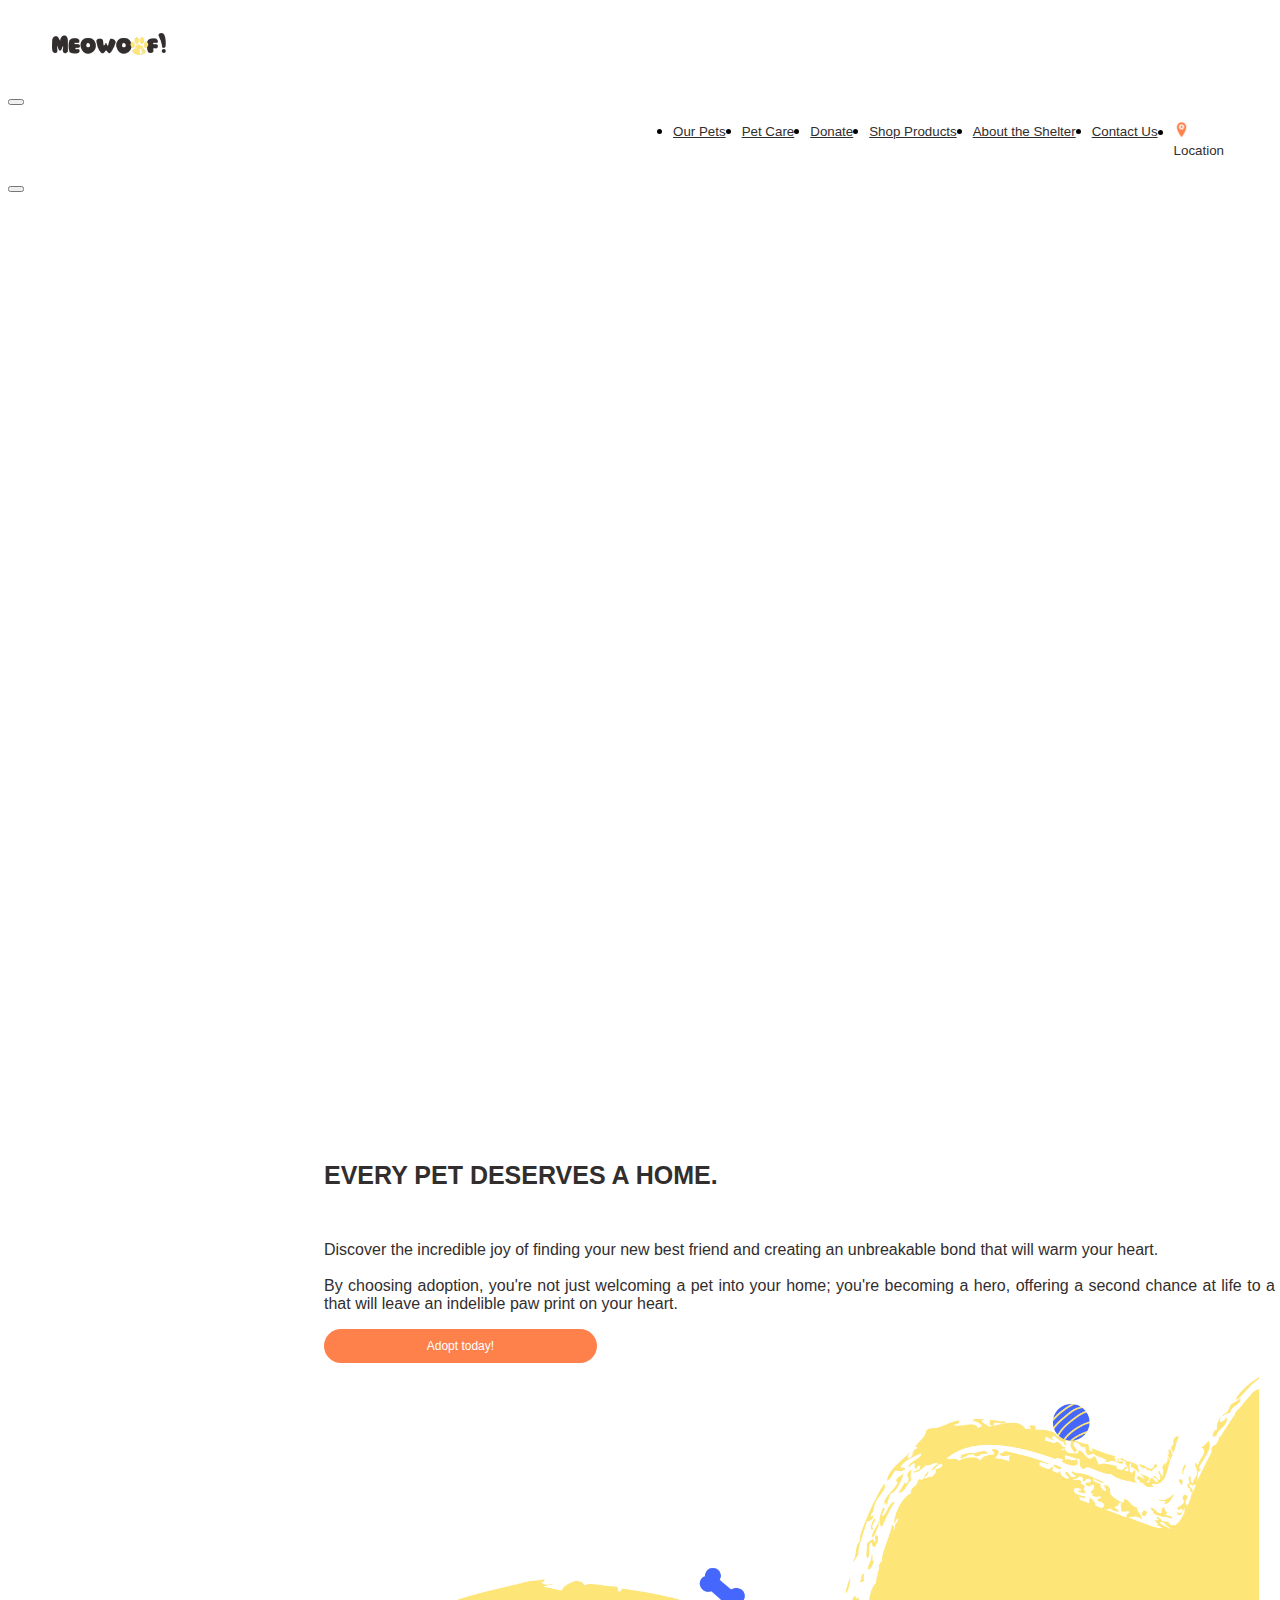
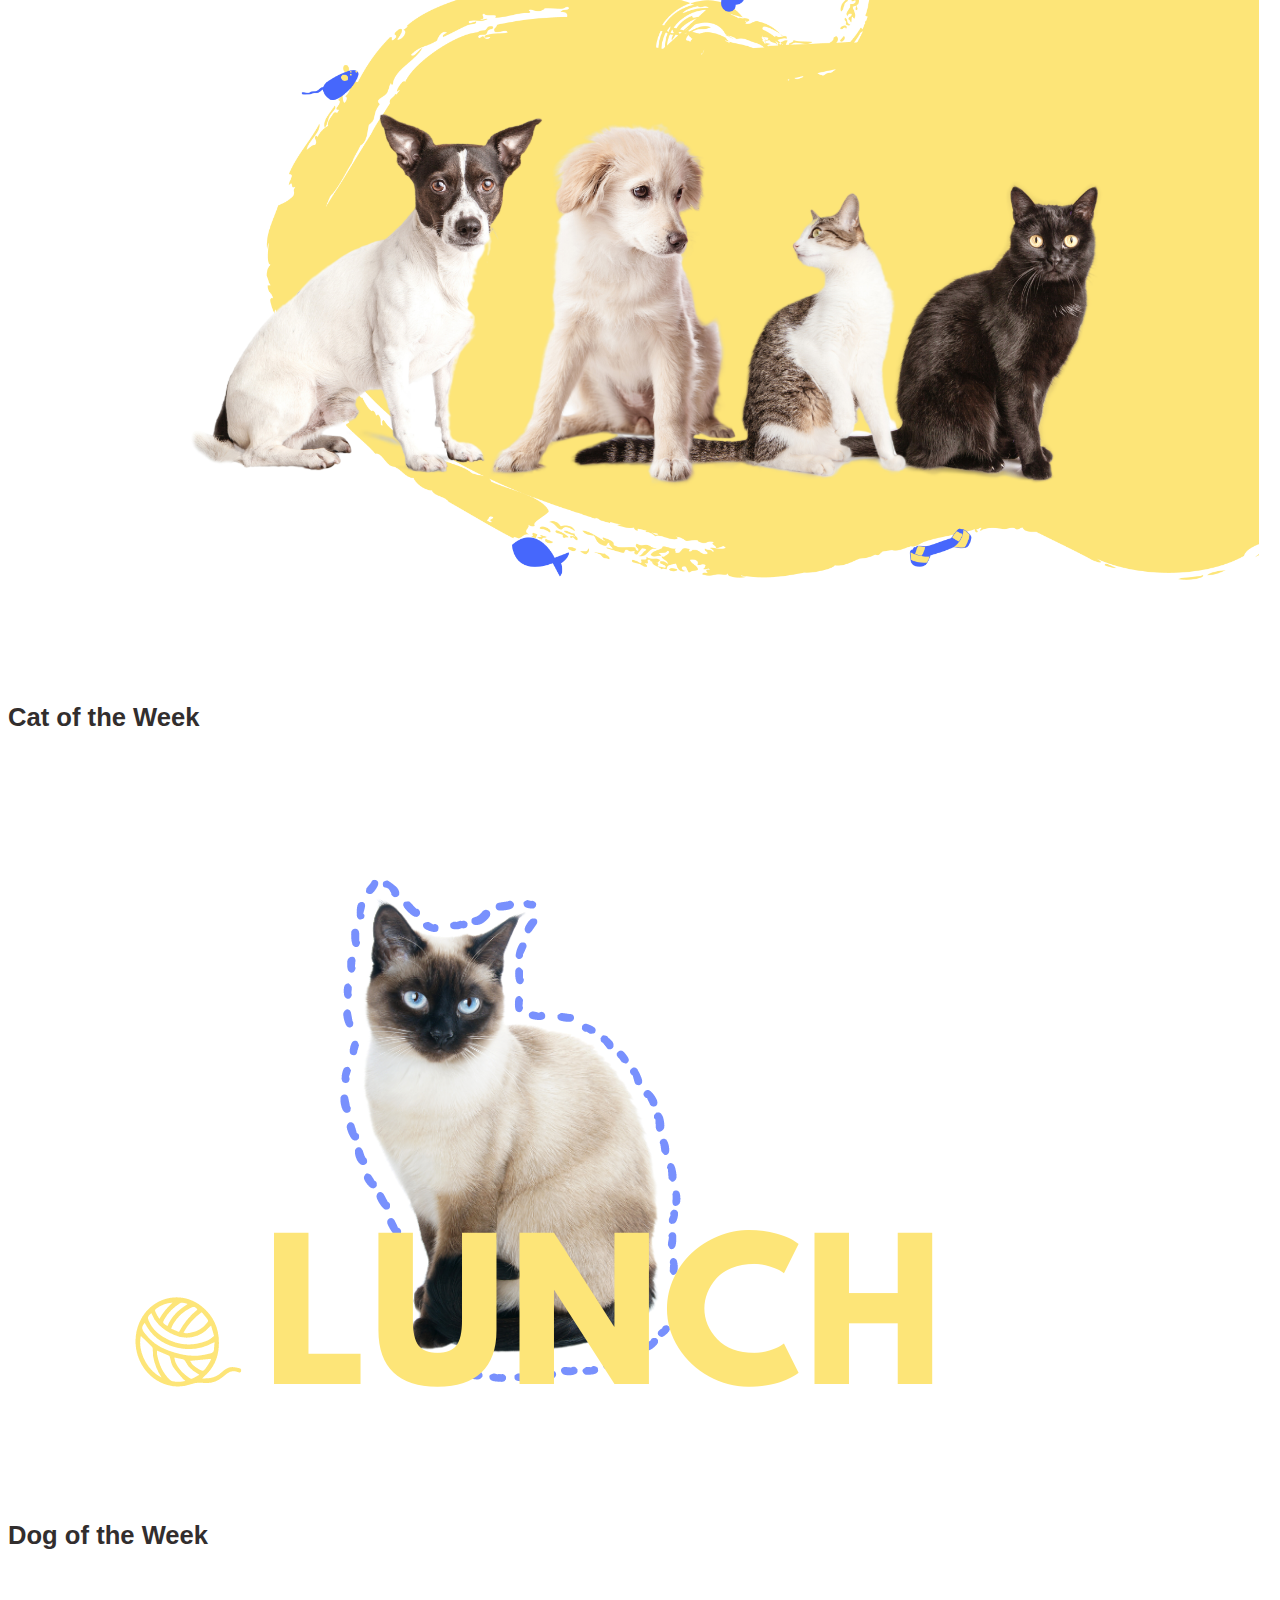
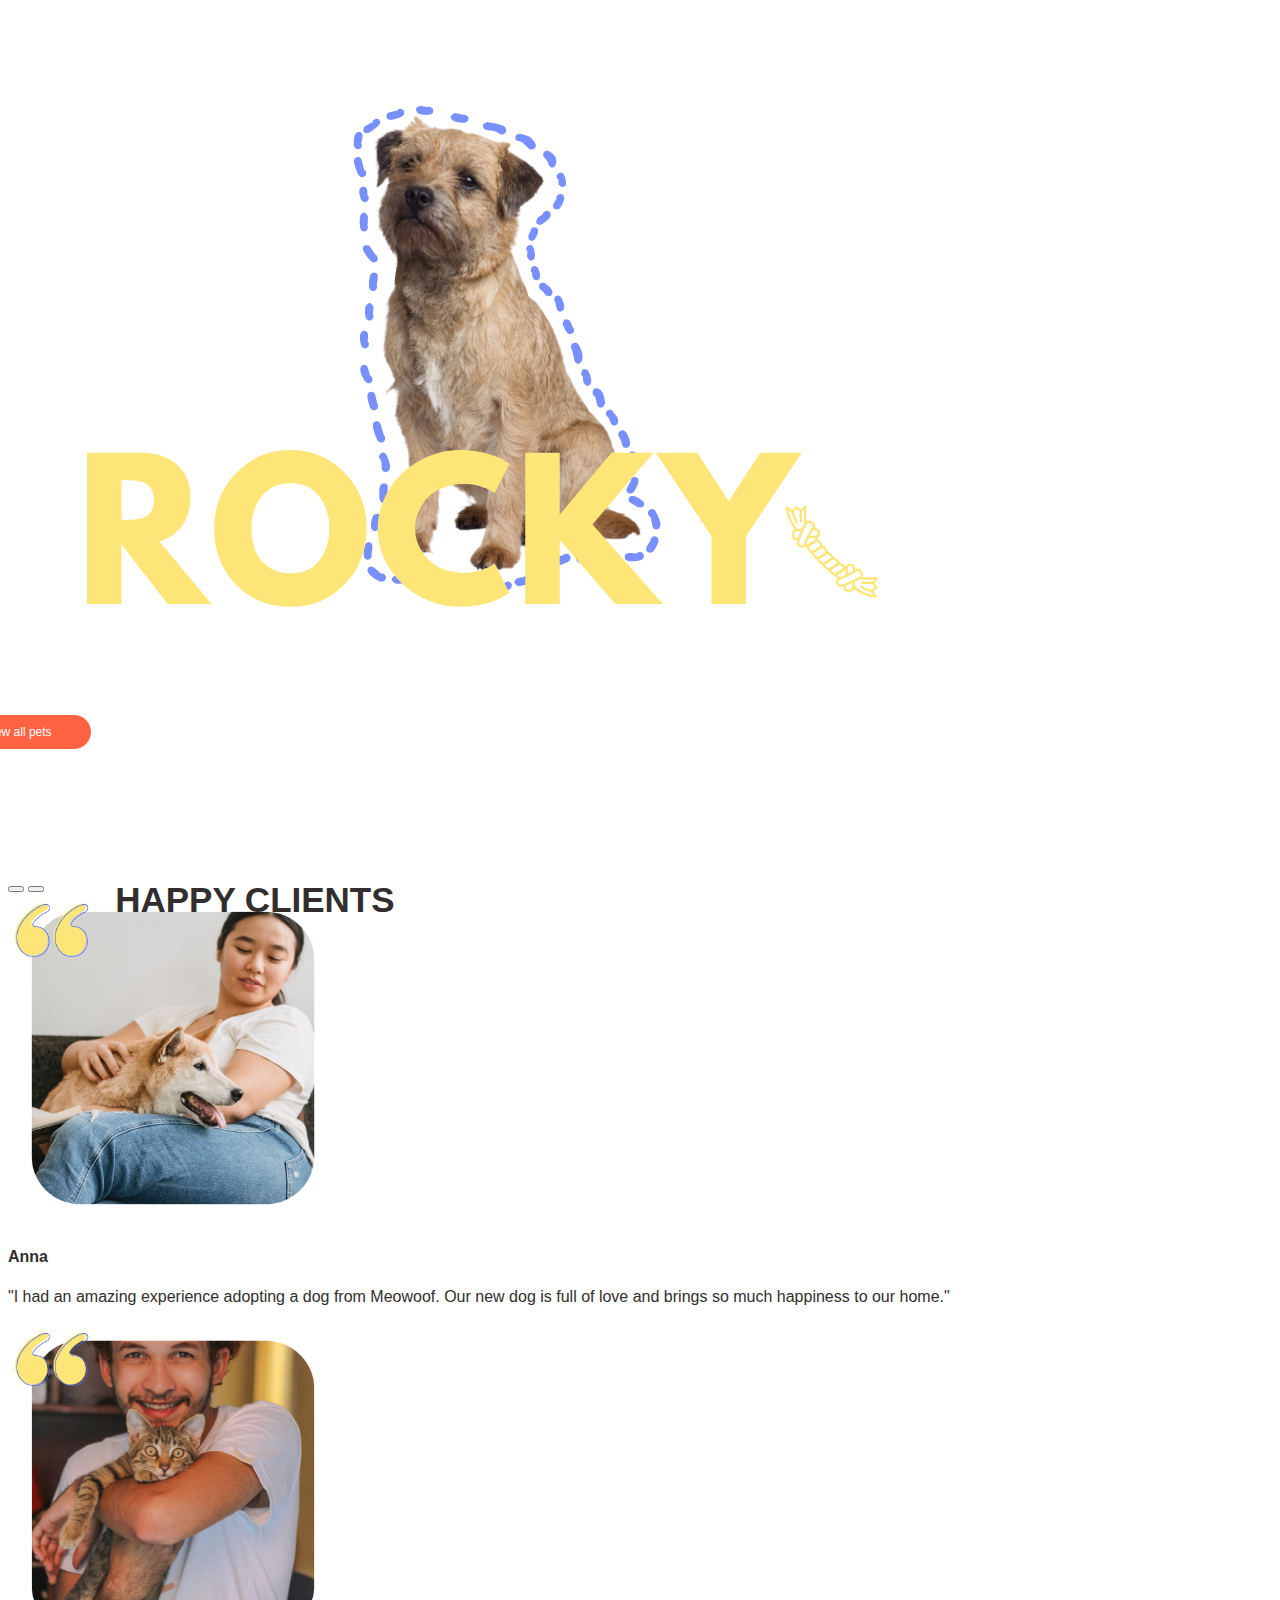
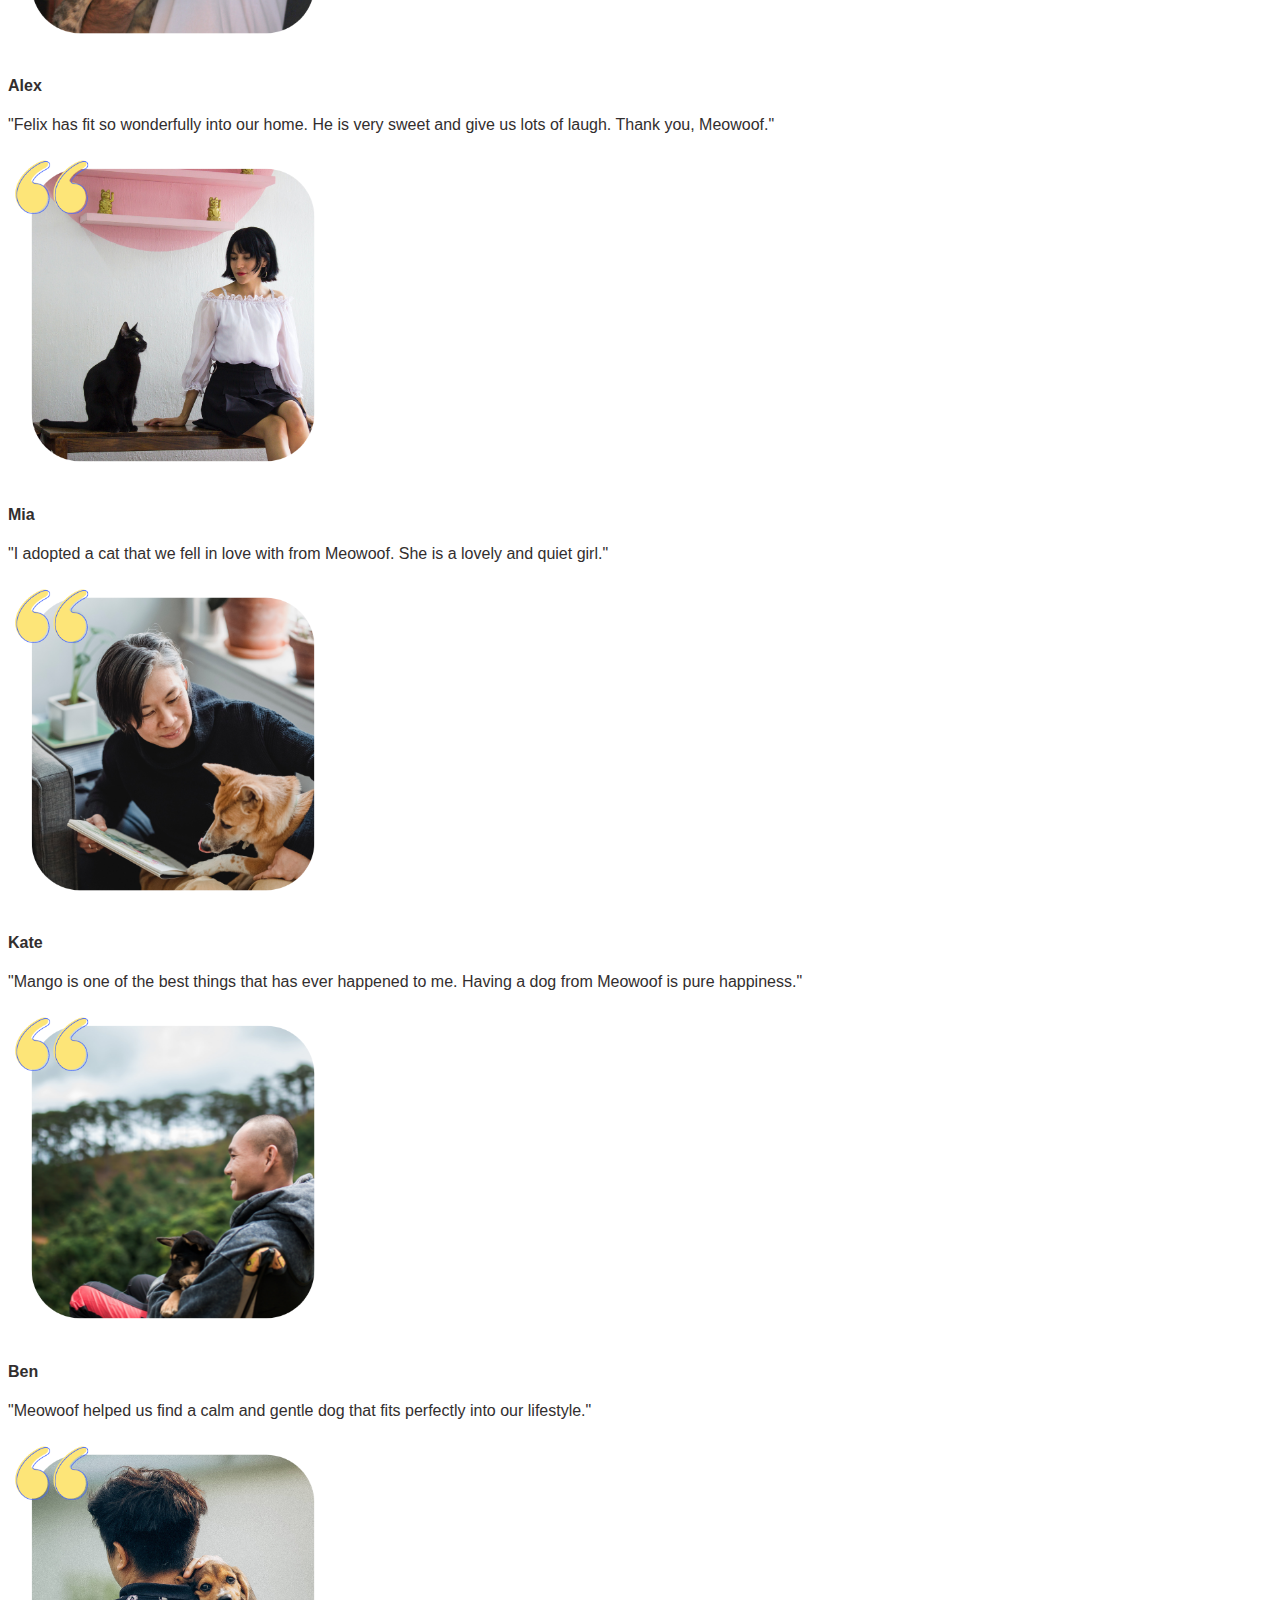
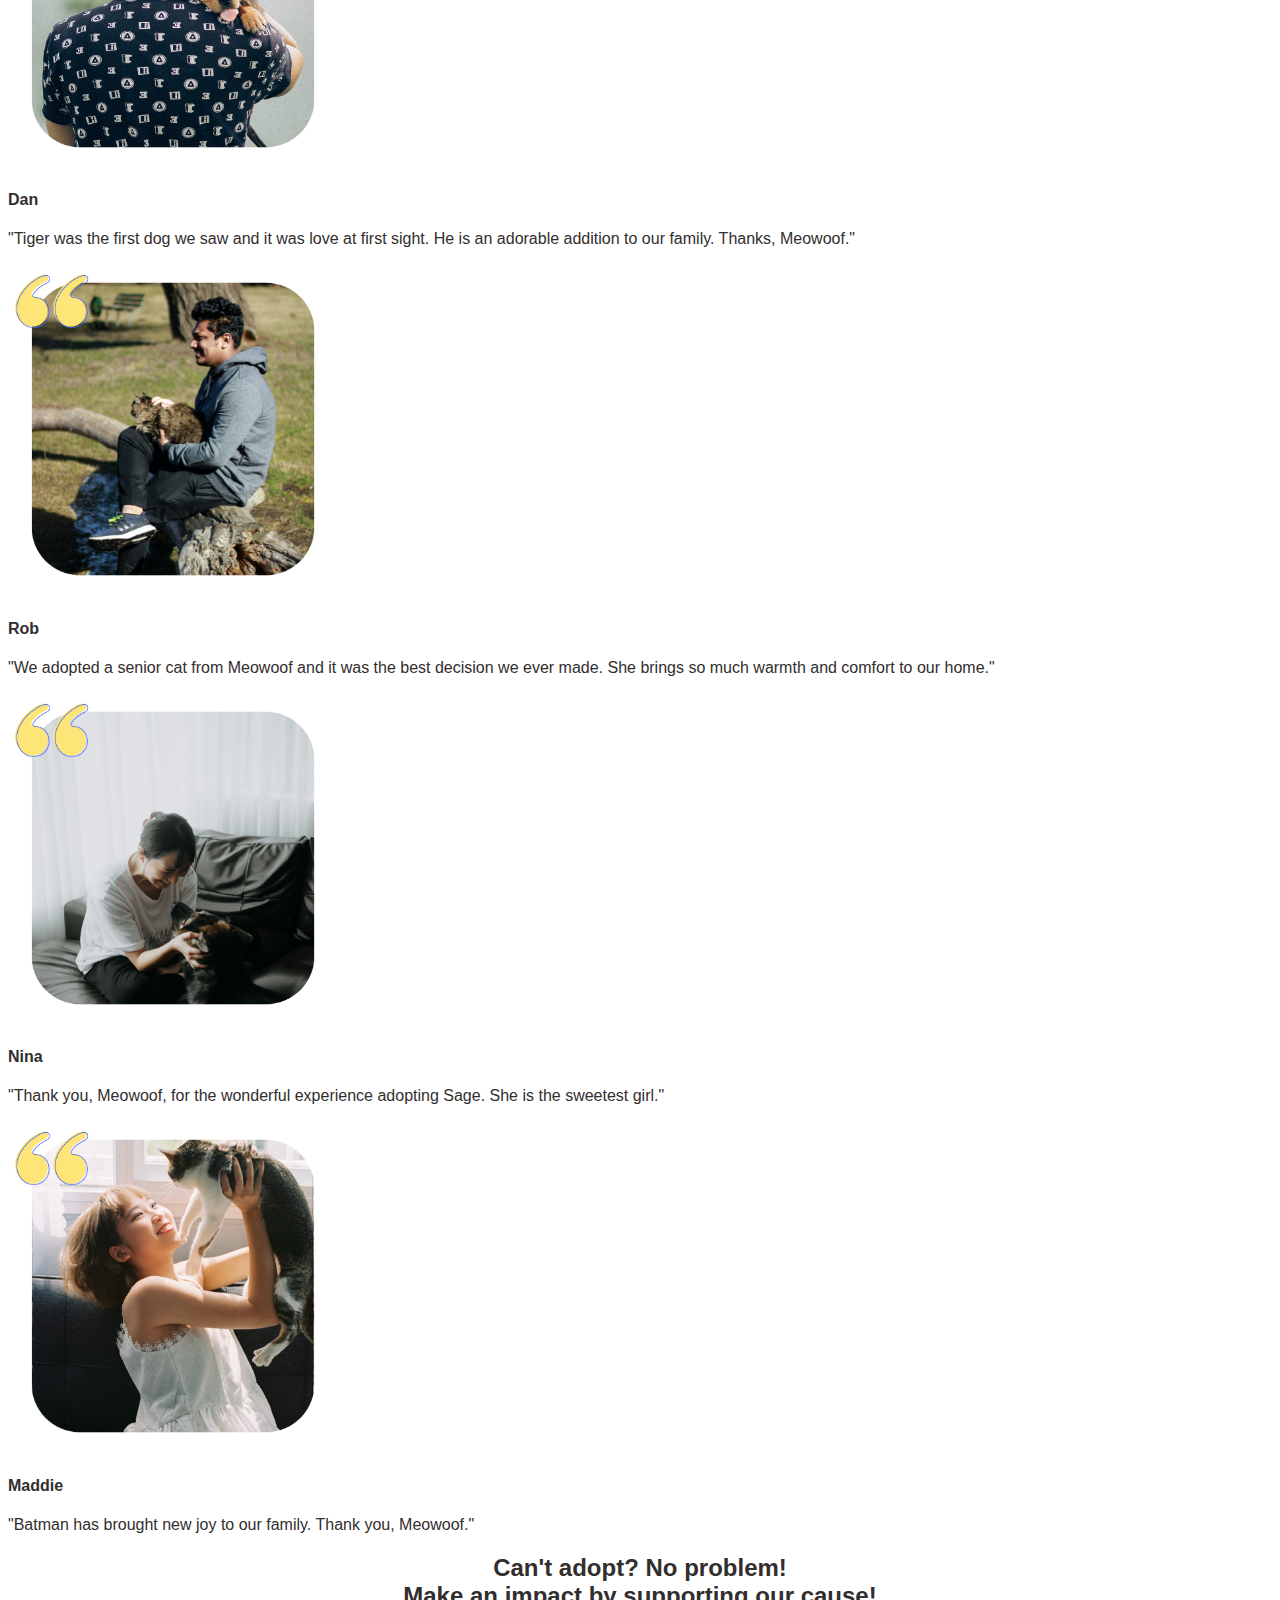
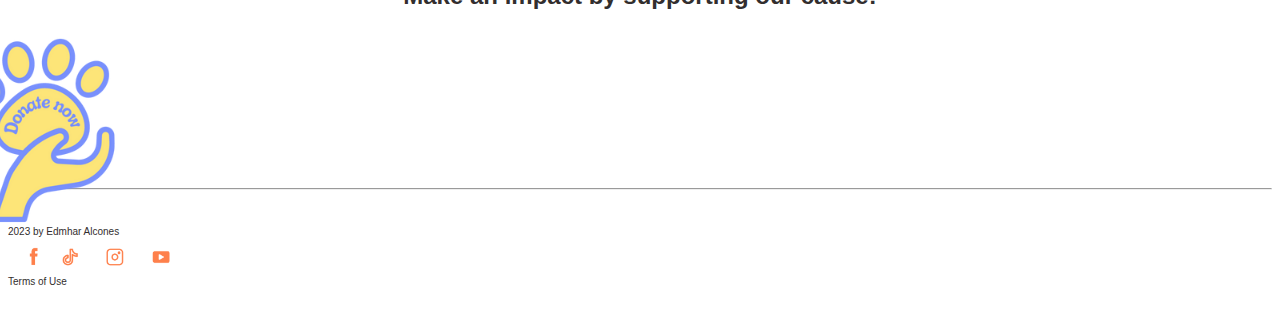
==== commit ad42450b: "modified:   about.html 	modified:   contact.html 	modified:   donate.html 	modified:   index.html 	m" ====
--- a/index.html
+++ b/index.html
@@ -18,7 +18,7 @@
       }
 
 
-@media screen and (max-width: 600px) {
+@media screen and (max-width: 425px) {
   #header{
     left: 0%;
     padding-top: 5%;
@@ -33,8 +33,8 @@
 <body>
 <!-- Navigation bar -->
 
-<nav class="navbar navbar-expand-lg " >
-  <div class="container-fluid" >
+<nav class="navbar navbar-expand-lg">
+  <div class="container-fluid">
       <div class="navbar-brands" >
         <a class="nav-link" href="index.html" ><img src="resources/logo.png" class="logo"></a>
       </div>
@@ -45,22 +45,27 @@
       <div class="collapse navbar-collapse justify-content-end" id="navbarNavDropdown"  style="margin-right: 40px;">
           <ul class="navbar-nav" style="display:flex; justify-content:end;">
               <li class="nav-item">
-                  <a class="nav-link" href="pets.html" >Our Pets</a>
+                  <a class="nav-link" href="pets.html">Our Pets</a>
               </li>
               <li class="nav-item">
                   <a class="nav-link" href="petcare.html">Pet Care</a>
               </li>
               <li class="nav-item">
-                  <a class="nav-link" href="donate.html">Donate</a>
-              </li>
-              <li class="nav-item">
-                  <a class="nav-link" href="shop.html">Shop Products</a>
+                  <a class="nav-link" href="donate.html" >Donate</a>
+              </li>
+              <li class="nav-item">
+                  <a class="nav-link" href="shop.html" >Shop Products</a>
               </li>
               <li class="nav-item">
                   <a class="nav-link" href="about.html">About the Shelter</a>
               </li>
-              <li class="nav-item">  
-                <div class="col p-0"> <a class="nav-link" href="contact.html">Contact Us</a></div>
+              <li class="nav-item">
+                <div class="container">
+                  <div class="row">
+                <div class="col p-0"> <a class="nav-link" href="contact.html" >Contact Us</a></div>
+            
+              </div>
+              </div>
             </li>
             <li class="nav-item">
               <div class="container">
@@ -74,6 +79,7 @@
       </div>
   </div>
 </nav>
+
 
   <div class="modal" id="mymodal">
     <div class="modal-dialog">
@@ -135,7 +141,6 @@
   <br>
   <br>
   <br>
-  <br>
     <!-- featured pets -->
  
   
@@ -167,9 +172,10 @@
       <a href="pets.html" role="button" class="btn-pets text-nowrap">View all pets</a>
     </div>
   </div>
-
   
     <!-- Testimonials -->
+    <br>
+    <br>
     <br>
     <br>
     <div class=" col jumbotron jumbotron-fluid text-left" >
@@ -331,8 +337,6 @@
   
         
      
-<br>
-<br>
 <!-- Donate -->
 
 
@@ -349,30 +353,26 @@
 <br>
 
 <!-- Footer -->
-    <footer>
-     <hr>
-     <div class="container-fluid d-flex justify-content-center">
-      <div class="col d-flex justify-content-start">
-          <img src="resources/copyright.png" style="width: 12px; height: 12px; " >
-          <p class="text-nowrap" style="font-size: 10px;">2023 by Edmhar Alcones</p>
-        </div>
-        <div class="col d-flex justify-content-center px-5">
-         <a href="https://www.facebook.com/" target="_blank"><img src="resources/fb.png" class="socials"></a> 
-         <a href="https://www.tiktok.com/en/" target="_blank"><img src="resources/tiktok.png" class="socials"></a> 
-          <a href="https://www.instagram.com/" target="_blank"><img src="resources/ig.png" class="socials"></a> 
-          <a href="https://www.youtube.com//" target="_blank"><img src="resources/yt.png" class="socials"></a> 
-       
-      
-        </div>
-
-        <div class="col d-flex justify-content-end">
-          <a href="terms.html" class="link px-2 text-nowrap" style="font-size: 10px;">Terms of Use</a>
- 
-        </div>
-      </div>
-     </div>
-     <br>
-   </footer>
-
+<footer>
+  <hr>
+  <div class="container-fluid">
+    <div class="row d-flex justify-content-center align-items-center">
+      <div class="col-12 col-md-4 order-1 order-md-0 d-flex justify-content-center mb-3 mb-md-0">
+        <img src="resources/copyright.png" style="width: 12px; height: 12px;">
+        <p class="text-nowrap" style="font-size: 10px;">2023 by Edmhar Alcones</p>
+      </div>
+      <div class="col-12 col-md-4 order-0 order-md-1 d-flex justify-content-center mb-3 mb-md-0">
+        <a href="https://www.facebook.com/" target="_blank"><img src="resources/fb.png" class="socials"></a>
+        <a href="https://www.tiktok.com/en/" target="_blank"><img src="resources/tiktok.png" class="socials"></a>
+        <a href="https://www.instagram.com/" target="_blank"><img src="resources/ig.png" class="socials"></a>
+        <a href="https://www.youtube.com//" target="_blank"><img src="resources/yt.png" class="socials"></a>
+      </div>
+      <div class="col-12 col-md-4 order-2 order-md-2 d-flex justify-content-center">
+        <a href="terms.html" class="link px-2 text-nowrap" style="font-size: 10px;">Terms of Use</a>
+      </div>
+    </div>
+  </div>
+  <br>
+</footer>
 </body>
 </html>--- a/style.css
+++ b/style.css
@@ -51,7 +51,7 @@
     text-align: center;
   }
   
-  @media screen and (max-width: 600px) {
+  @media screen and (max-width: 425px) {
     .abouttext{
       font-size: 3vw !important;
     }
@@ -94,7 +94,7 @@
     }
     
     nav.navbar li a[name="active-page"] {
-     color: #fc4667;;
+     color: #fe804b;;
       
     }
 
@@ -104,12 +104,24 @@
 
 /* index exclusive */
 
-.logo{
+.navbar-brands{
   display: block;
   position: relative;
   width: 40%;
-  left: 30px;
+  left: 2%;
   height: auto;
+}
+
+.logo{
+  width: 30%;
+  height: auto;
+}
+
+@media screen and (max-width: 425px) {
+  .logo{
+    width: 100%;
+  
+  }
 }
 
 .col-4 p{
@@ -123,7 +135,7 @@
 
 }
 
-@media screen and (max-width: 600px) {
+@media screen and (max-width: 425px) {
   .col-4 p{
     font-size: 1.25vw;
     padding: 0;
@@ -140,7 +152,7 @@
 
 }
 
-@media screen and (max-width: 600px) {
+@media screen and (max-width: 425px) {
   .col-4 p{
     font-size: 1.25vw;
     padding: 0;
@@ -155,7 +167,7 @@
    font-family:sans-serif;
 }
 
-@media screen and (max-width: 600px) {
+@media screen and (max-width: 425px) {
   .indextext{
     font-size: 10px !important;
 
@@ -167,8 +179,8 @@
     display: flex;
     position: relative;
     justify-content: center;
-    color: #fc4667 !important;
-    background-color: #fde578 !important;
+    color: #ffffff !important;
+    background-color: #fe804b !important;
     padding: 10px;
     text-decoration: none;
     text-align: center;
@@ -181,9 +193,9 @@
     font-family:sans-serif;
   }
 
-  @media screen and (max-width: 600px) {
+  @media screen and (max-width: 425px) {
     .btn-secondary{
-      width: 25% !important;
+      width: 25%;
    
     }
   }
@@ -191,8 +203,8 @@
     display: flex;
     position: relative;
     justify-content: center;
-    color: #fc4667 !important;
-    background-color: #fde578 !important;
+    color: #ffffff !important;
+    background-color: #ff6341 !important;
     padding: 10px;
     right: 5%;
     text-decoration: none;
@@ -207,18 +219,12 @@
   }
 
 
-  @media screen and (max-width: 600px) {
-    .btn-secondary, .btn-pets{
-      
-      width: 60%;
-  
-    }
-  }
-
-  @media screen and (max-width: 600px) {
+
+
+  @media screen and (max-width: 425px) {
     .btn-pets{
       
-      width: 25%;
+      width: 30%;
   
     }
   }
@@ -298,10 +304,6 @@
       
 
 
-.col-12{
-    padding-bottom: 100px;
-}
-
 
 
 /* pets exclusive */
@@ -327,7 +329,7 @@
 }
 
 
-@media screen and (max-width: 600px) {
+@media screen and (max-width: 425px) {
   .steps{
     
     max-width: 100%;
@@ -369,7 +371,7 @@
   text-decoration: none;
 }
 
-@media screen and (max-width: 600px) {
+@media screen and (max-width: 425px) {
   .filter{
     
     font-size: 15px;
@@ -391,8 +393,8 @@
   width: 100px;
   display: block;
   position: relative;
-  background-color: #fde578 !important;
-  color: #fc4667 !important;
+  background-color: #fe804b !important;
+  color: #ffffff !important;
   border-radius: 40px;
   padding: 10px;
   box-sizing: border-box;
@@ -443,7 +445,7 @@
 
 }
 
-@media screen and (max-width: 600px) {
+@media screen and (max-width: 425px) {
   .donatetext2{
     font-size: 12px !important; 
 
@@ -458,7 +460,7 @@
   margin-right: auto;
 }
 
-@media screen and (max-width: 600px) {
+@media screen and (max-width: 425px) {
   .donateimage{
     width: 50%;
     height: auto;
@@ -484,7 +486,7 @@
   display: block;
   position: relative;
   background-color: #fde578 !important;
-  color: #fc4667 !important;
+  color: #4667fc !important;
   border-radius: 40px;
   padding: 10px;
   box-sizing: border-box;
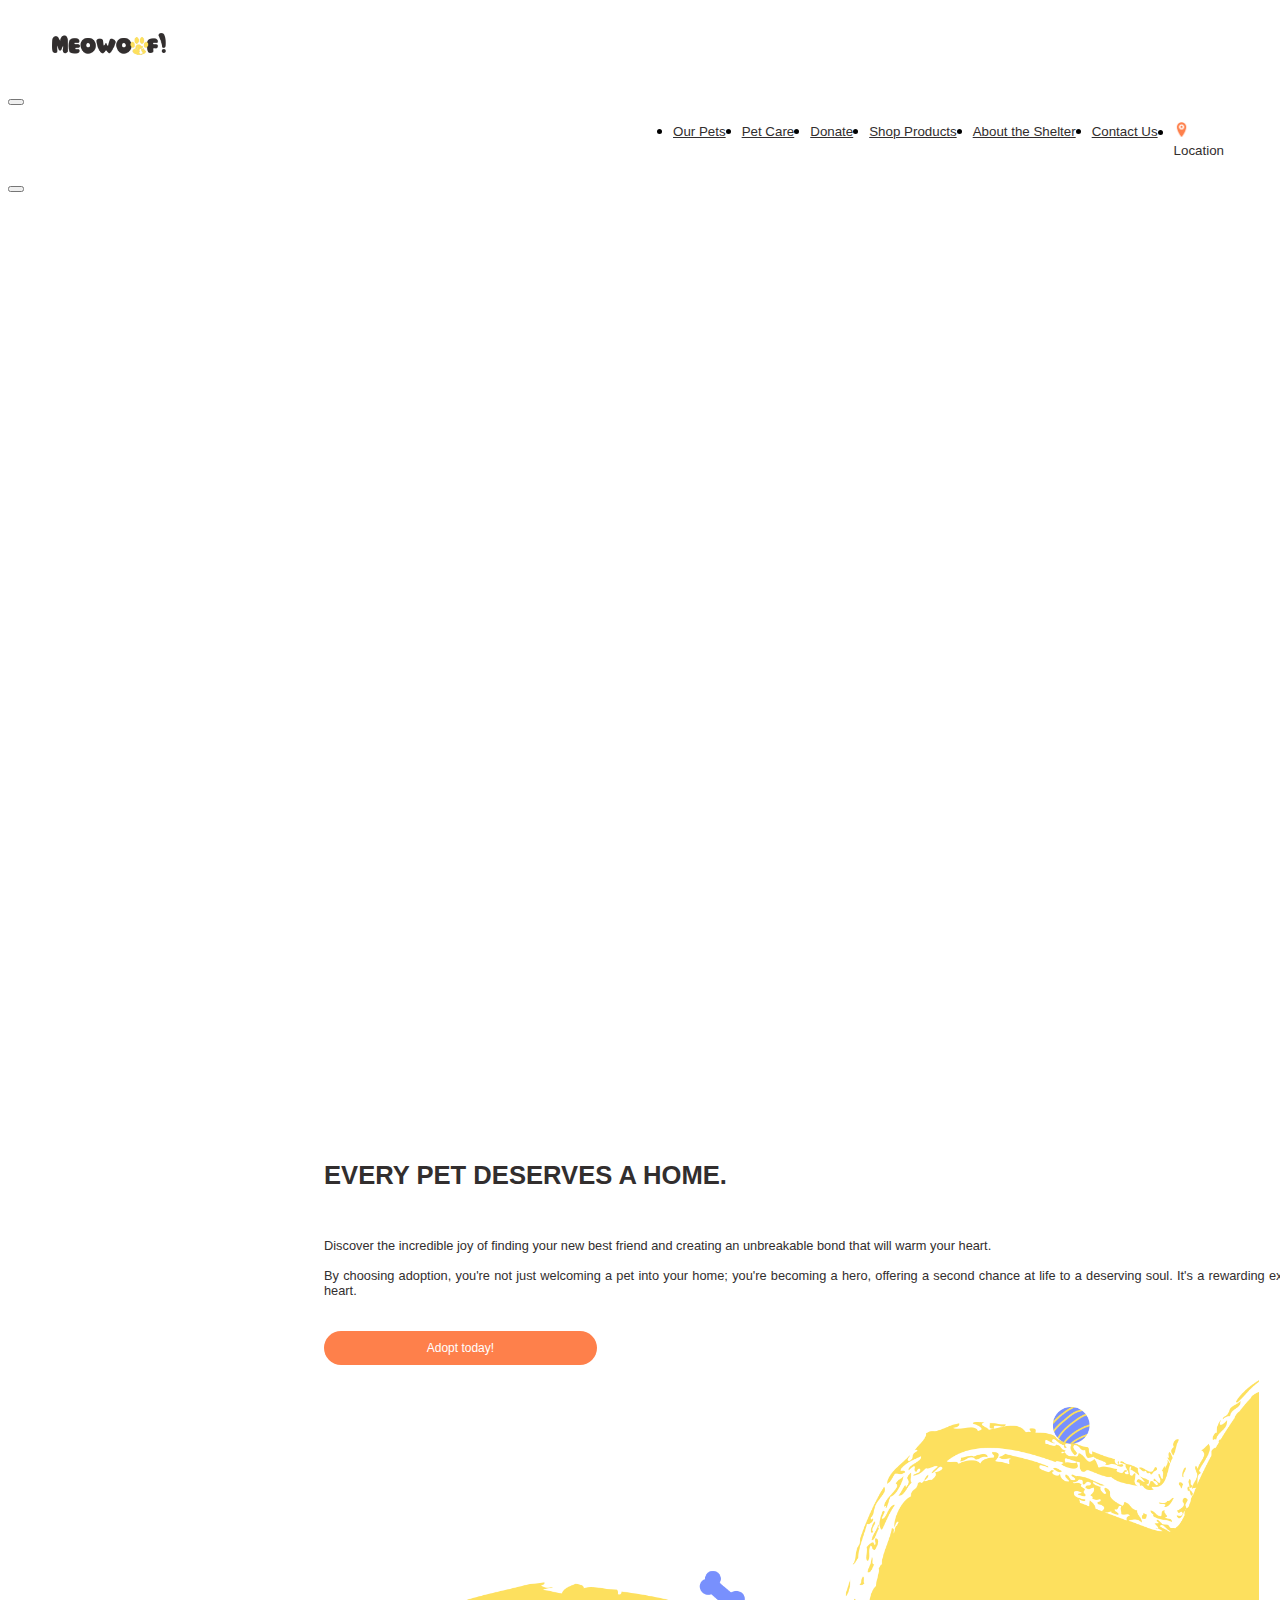
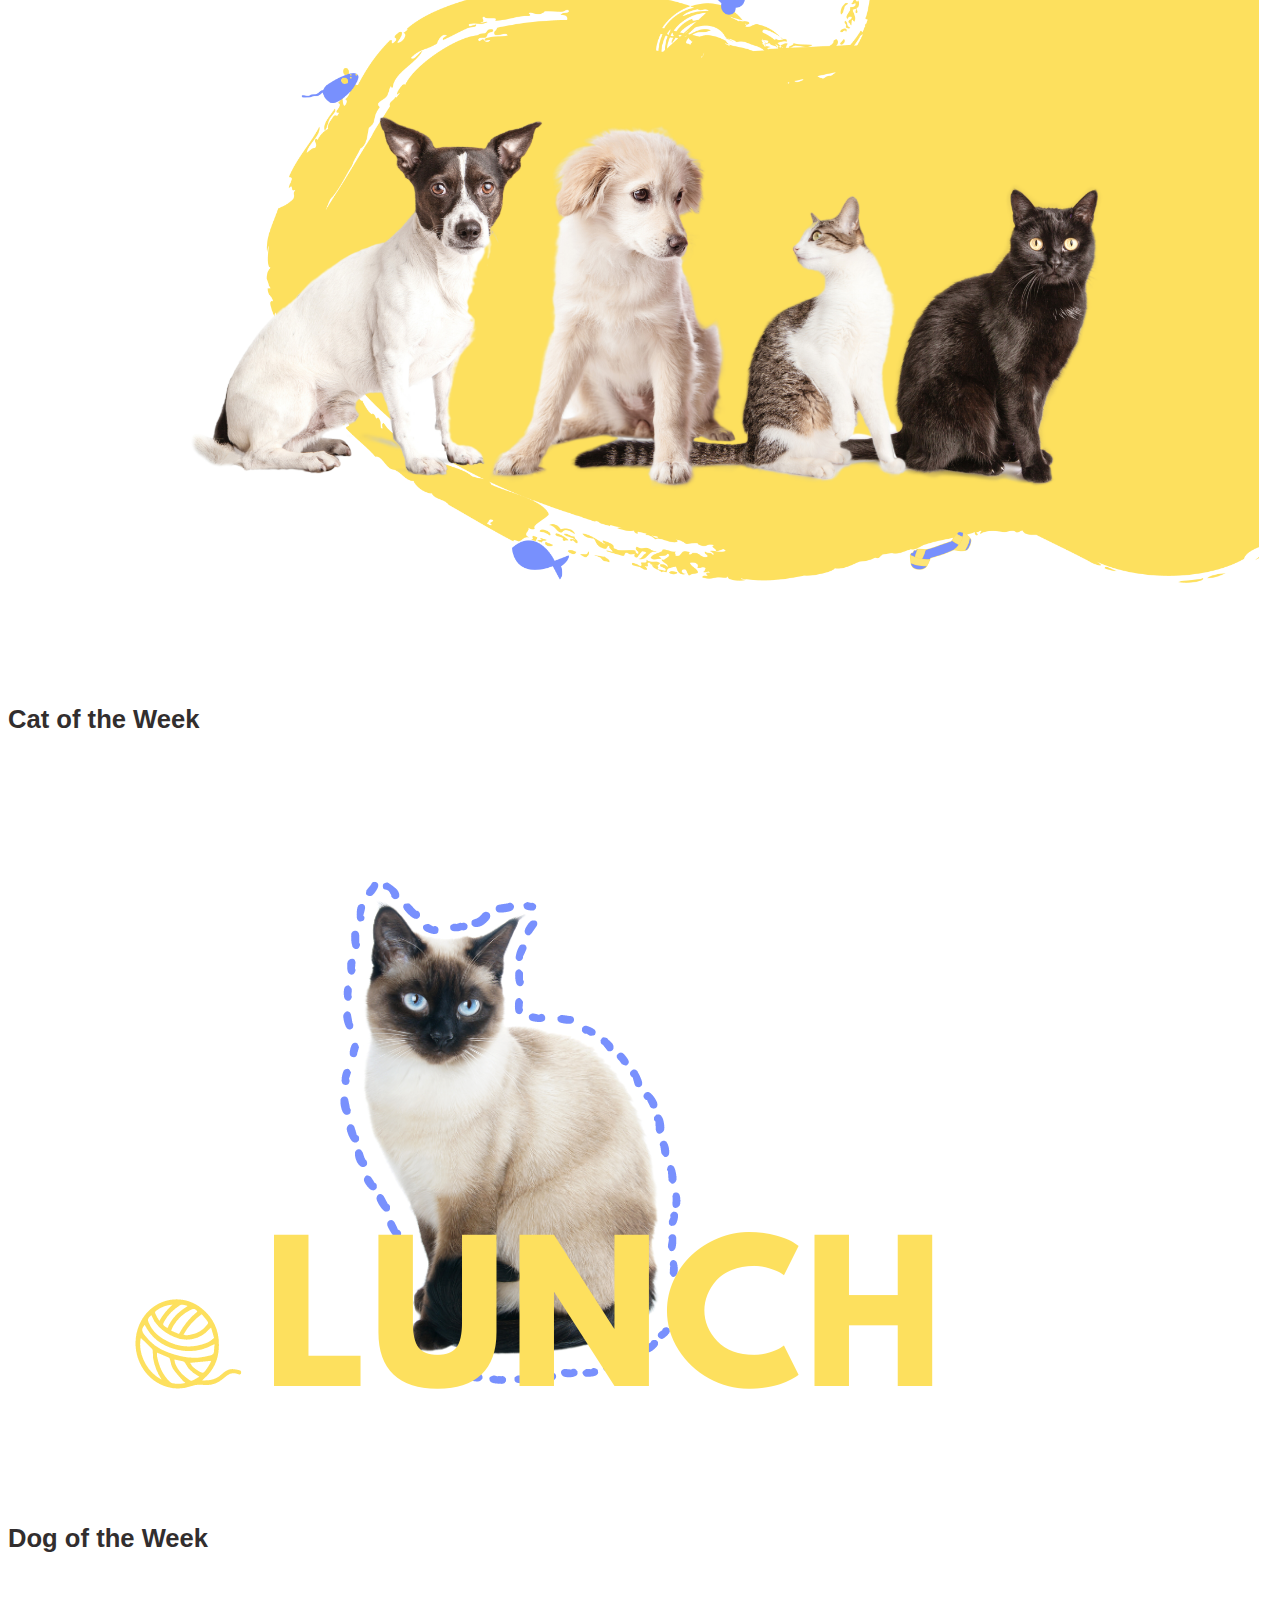
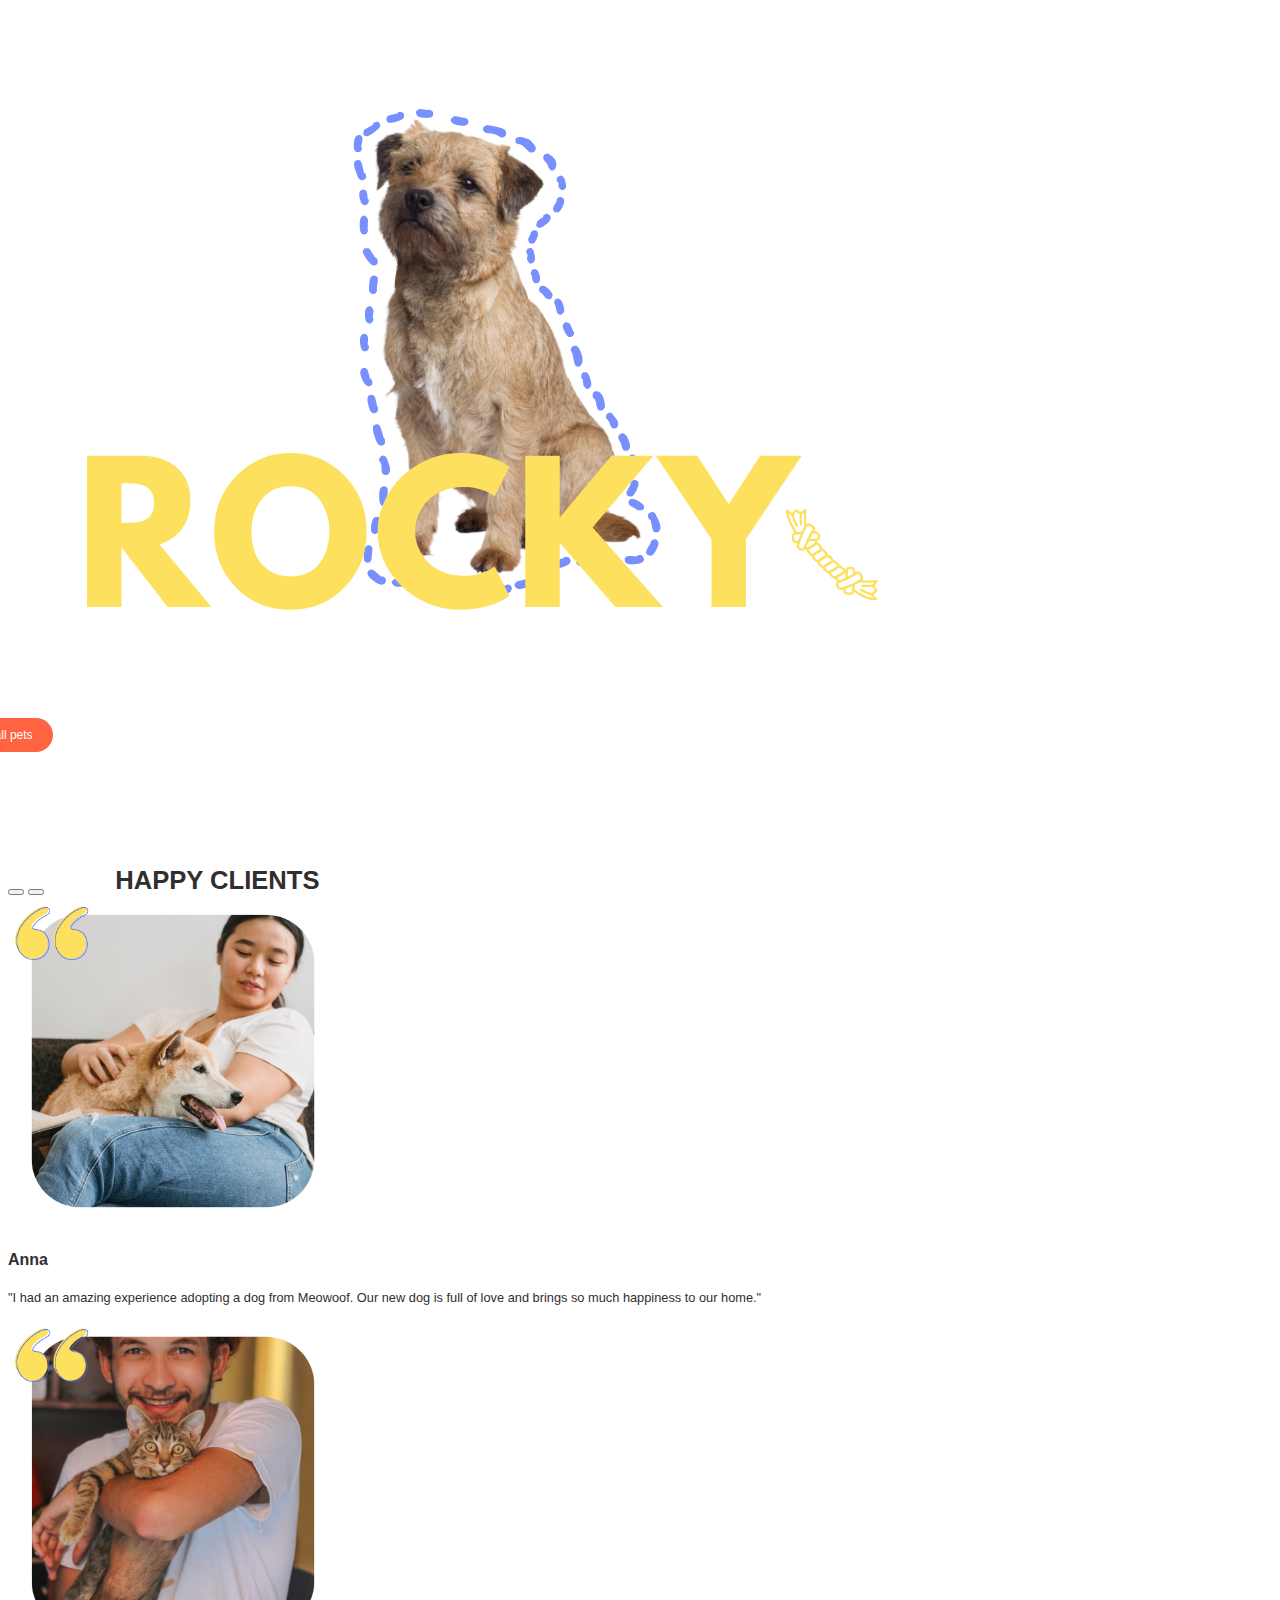
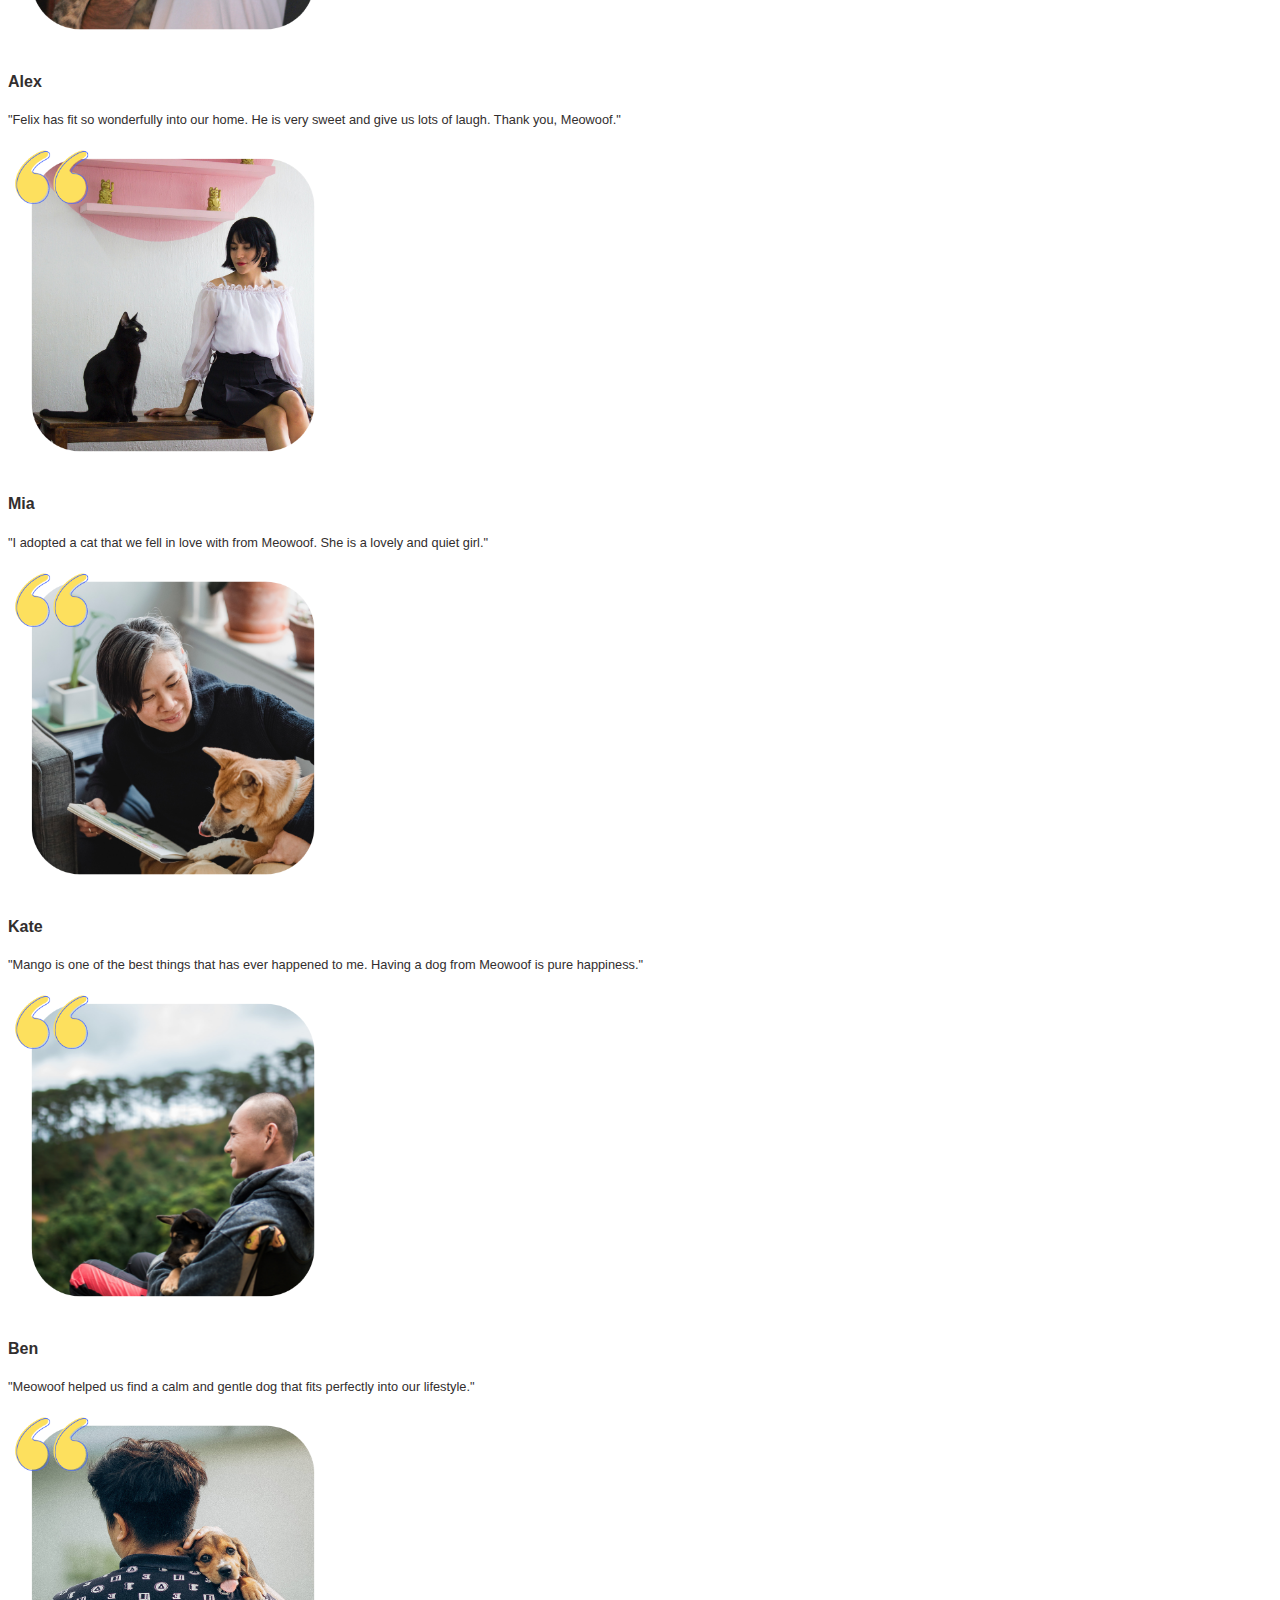
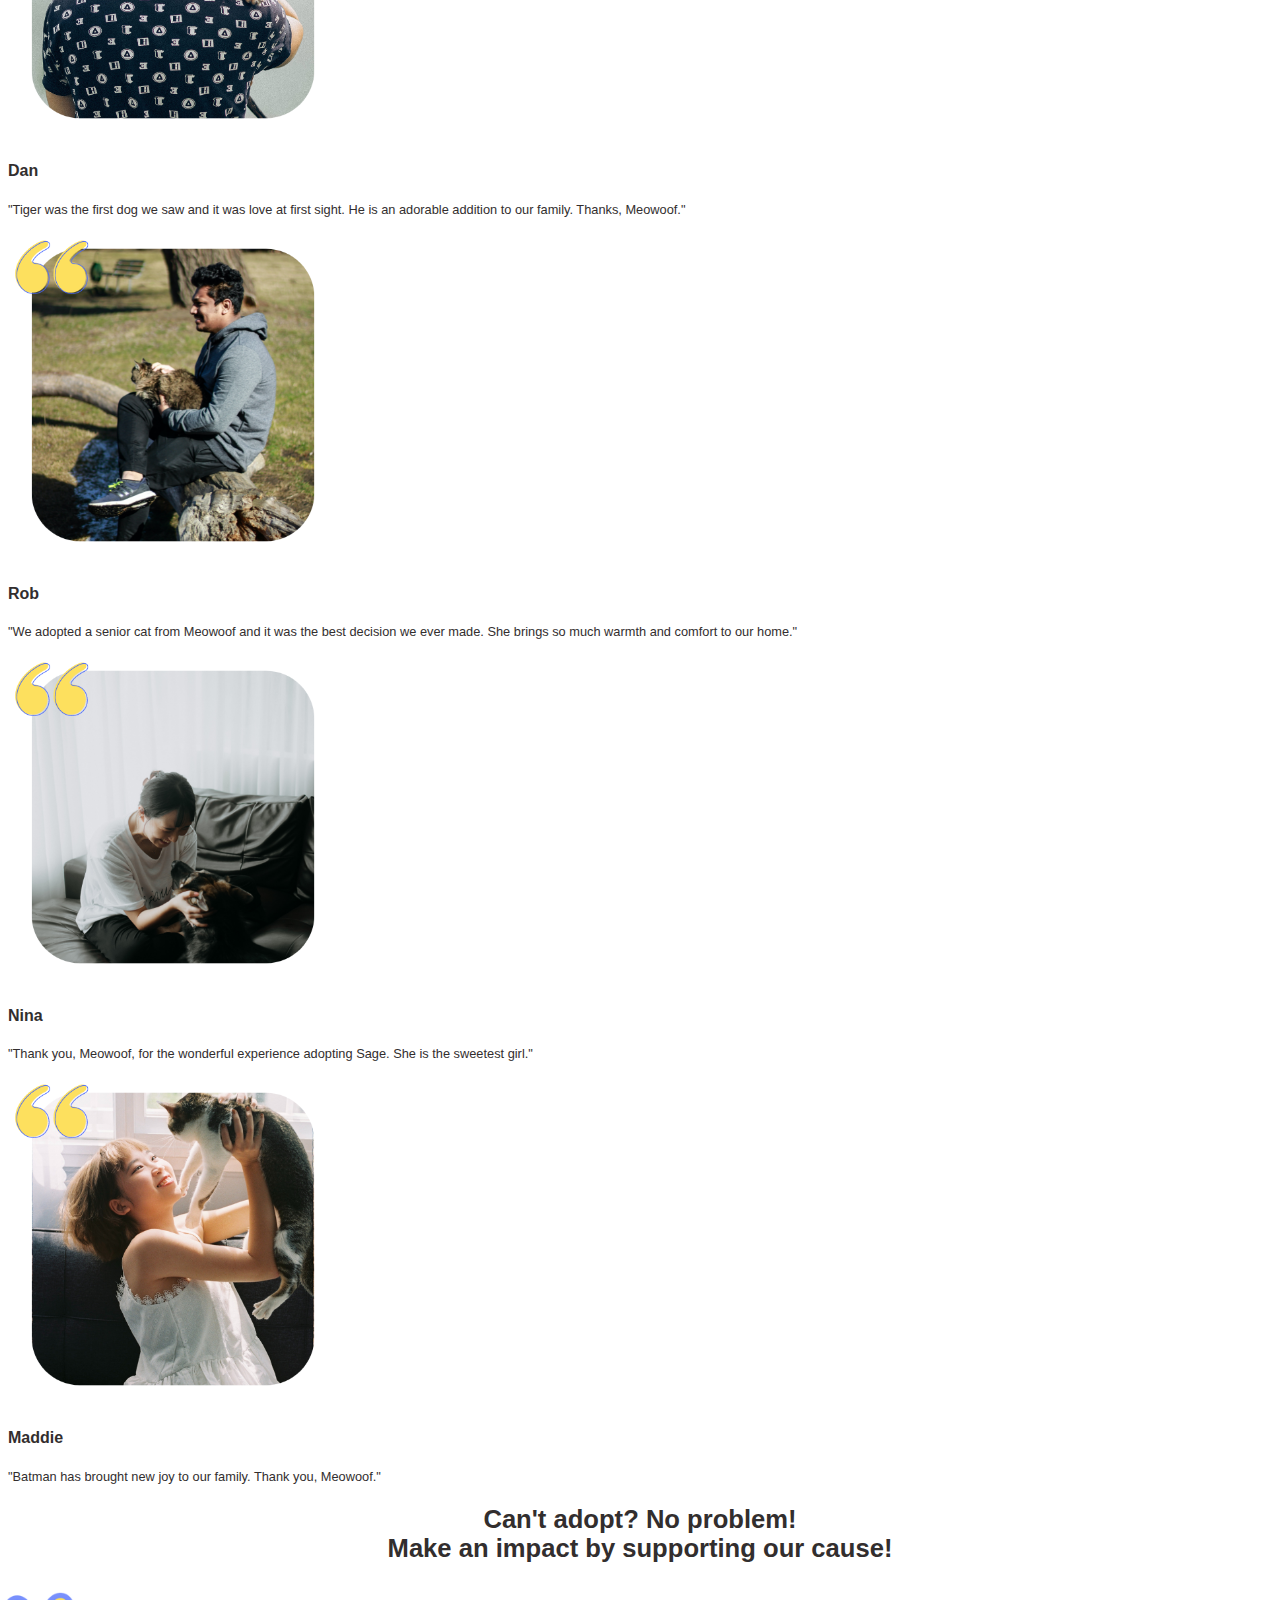
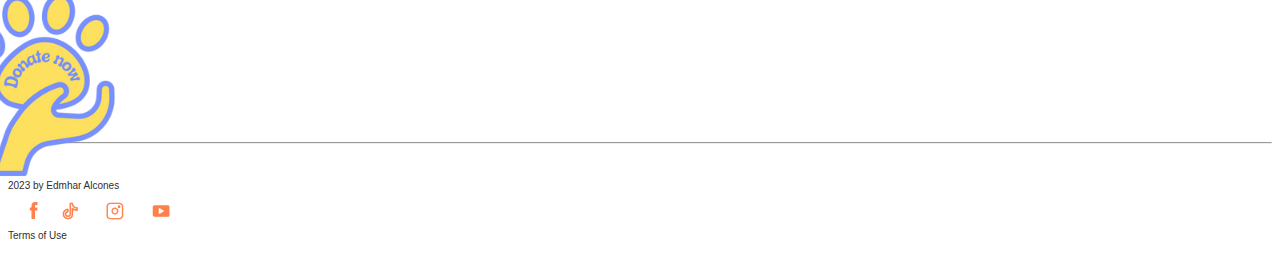
==== commit 7a707c48: "modified:   about.html 	modified:   donate.html 	modified:   index.html 	modified:   petcare.html 	m" ====
--- a/index.html
+++ b/index.html
@@ -18,7 +18,7 @@
       }
 
 
-@media screen and (max-width: 425px) {
+@media screen and (max-width: 600px) {
   #header{
     left: 0%;
     padding-top: 5%;
@@ -60,12 +60,7 @@
                   <a class="nav-link" href="about.html">About the Shelter</a>
               </li>
               <li class="nav-item">
-                <div class="container">
-                  <div class="row">
-                <div class="col p-0"> <a class="nav-link" href="contact.html" >Contact Us</a></div>
-            
-              </div>
-              </div>
+                <a class="nav-link" href="contact.html" >Contact Us</a>
             </li>
             <li class="nav-item">
               <div class="container">
@@ -116,7 +111,7 @@
       <!-- link -->
       <div class="col-12 col-md-4 d-flex order-md-0">
         <div class="col d-flex flex-column" id="header">
-              <h1 style="font-size: 25px; font-weight: 700; text-align:left;">EVERY PET DESERVES A HOME.</h1>
+              <h1 style="font-weight: 700; text-align:left;" class="headers">EVERY PET DESERVES A HOME.</h1>
               <br>
              <p class="indextext" >Discover the incredible joy of finding your new best friend and creating an unbreakable bond that will warm your heart.
             <br><br> By choosing adoption, you're not just welcoming a pet into your home; you're becoming a hero, offering a second chance at life to a deserving soul.
@@ -124,7 +119,7 @@
           </p>
          
  
-          <div class="d-flex align-items-center justify-content-left">
+          <div class="d-flex align-items-center justify-content-left" style="padding-top: 20px;">
             <a class="btn-secondary text-nowrap" href="pets.html" role="button">Adopt today!</a>
           </div>
         </div>
@@ -149,7 +144,7 @@
       <div class="col-6 p-0" >
           <div class=" col jumbotron jumbotron-fluid text-center">
             <div class="container ps-auto">
-              <h5 class="display-6" style="font-size: 2vw;">Cat of the Week</h5>
+              <h5 class="display-6 headers" >Cat of the Week</h5>
             </div>
           </div>
           <div class="col d-flex justify-content-evenly p-0">
@@ -159,7 +154,7 @@
       <div class="col-6  p-0">
         <div class=" col jumbotron jumbotron-fluid text-center">
           <div class="container ps-auto">
-            <h5 class="display-6" style="font-size: 2vw;">Dog of the Week</h5>
+            <h5 class="display-6 headers" >Dog of the Week</h5>
           </div>
         </div>
           <div class="col d-flex justify-content-evenly p-0" >
@@ -180,7 +175,7 @@
     <br>
     <div class=" col jumbotron jumbotron-fluid text-left" >
       <div class="container-fluid" >
-        <h5 class="display-6 d-flex" style="font-size: 35px; position: absolute; left: 9%;" >HAPPY  CLIENTS</h5>
+        <h5 class="display-6 d-flex headers" style="position: absolute; left: 9%;" >HAPPY  CLIENTS</h5>
       </div>
     </div>
     <br>
@@ -205,7 +200,7 @@
                     src="resources/Anna.png"
                     style="width: 330px;" />
                   <h4 class="mb-3">Anna</h4>
-                  <p>
+                  <p class="comment">
         
                     "I had an amazing experience adopting a dog from Meowoof. Our new dog is full of 
                     love and brings so much happiness to our home."
@@ -218,7 +213,7 @@
                     src="resources/Alex.png"
                     style="width: 330px;" />
                   <h4 class="mb-3">Alex</h4>
-                  <p>
+                  <p class="comment">
                 
                     "Felix has fit so wonderfully into our home. He is very sweet and give us lots of 
                     laugh. Thank you, Meowoof."
@@ -231,7 +226,7 @@
                   src="resources/Mia.png"
                     style="width: 330px;" />
                   <h4 class="mb-3">Mia</h4>
-                  <p>
+                  <p class="comment">
                     "I adopted a cat that we fell in love with from Meowoof. She is a lovely and quiet girl."
                   </p>
                 </div>
@@ -248,7 +243,7 @@
                   src="resources/Kate.png"
                     style="width: 330px;" />
                   <h4 class="mb-3">Kate</h4>
-                  <p>
+                  <p class="comment">
                  
                     "Mango is one of the best things that has ever happened to me. Having a dog 
                     from Meowoof is pure happiness."
@@ -261,7 +256,7 @@
                   src="resources/Ben.png"
                     style="width: 330px;" />
                   <h4 class="mb-3">Ben</h4>
-                  <p>
+                  <p class="comment">
                  
                     "Meowoof helped us find a calm and gentle dog that fits perfectly 
                     into our lifestyle."
@@ -275,7 +270,7 @@
                   src="resources/Dan.png"
                     style="width: 330px;" />
                   <h4 class="mb-3">Dan</h4>
-                  <p>
+                  <p class="comment">
                    
                     "Tiger was the first dog we saw and it was love at first sight. 
                     He is an adorable addition to our family. Thanks, Meowoof."
@@ -295,7 +290,7 @@
                   src="resources/Rob.png"
                     style="width: 330px;" />
                   <h4 class="mb-3">Rob</h4>
-                  <p>
+                  <p class="comment">
             
                     "We adopted a senior cat from Meowoof and it was the best decision we 
                     ever made. She brings so much warmth and comfort to our home."
@@ -308,7 +303,7 @@
                   src="resources/Nina.png"
                     style="width: 330px;" />
                   <h4 class="mb-3">Nina</h4>
-                  <p>
+                  <p class="comment">
              
                     "Thank you, Meowoof, for the wonderful experience adopting Sage. 
                     She is the sweetest girl."
@@ -321,7 +316,7 @@
                   src="resources/Maddie.png"
                     style="width: 330px;" />
                   <h4 class="mb-3">Maddie</h4>
-                  <p>
+                  <p class="comment">
                  
                     "Batman has brought new joy to our family. Thank you, Meowoof."
 
@@ -342,7 +337,7 @@
 
      <div id="footer" class="py-5"  >
        <div class="container text-center" >
-            <h2 style="font-weight: 600; ">Can't adopt? No problem!<br> Make an impact by supporting our cause!</h2>
+            <h2  class="headers" style="font-weight: 600;">Can't adopt? No problem!<br> Make an impact by supporting our cause!</h2>
             <a href="donate.html" class="btn-tertiary" style=" padding: 0; margin: 0;"><img src="resources/donate.png" style=" display: flex; position: relative; right: 62px;"  width="200px" height="200px"></a>
           </div>
         </div>  
--- a/style.css
+++ b/style.css
@@ -43,6 +43,16 @@
   color: #322e2e !important;
   font-family:sans-serif;
   
+  }
+
+  .headers{
+    font-size: 2vw;
+  }
+
+  @media screen and (max-width: 600px) {
+    .headers{
+      font-size: 5vw !important;
+    }
   }
   
   .abouttext{
@@ -51,15 +61,46 @@
     text-align: center;
   }
   
-  @media screen and (max-width: 425px) {
+  @media screen and (max-width: 600px) {
     .abouttext{
       font-size: 3vw !important;
     }
   }
 
+
+
   .display-6{
     color: #322e2e !important;
   }
+.comment{
+  font-size: 1vw !important;
+}
+
+@media screen and (max-width: 600px) {
+  .comment{
+    font-size: 4vw !important;
+  }
+}
+
+
+
+.indextext{
+  text-align: justify;
+   text-justify: inter-word; 
+   color: #322e2e !important;
+   font-family:sans-serif;
+   font-size: 1vw !important;
+}
+
+
+@media screen and (max-width: 600px) {
+  .indextext{
+    font-size: 4vw !important;
+
+  }
+}
+
+
 
 
   /* Navbar */
@@ -117,7 +158,7 @@
   height: auto;
 }
 
-@media screen and (max-width: 425px) {
+@media screen and (max-width: 600px) {
   .logo{
     width: 100%;
   
@@ -135,7 +176,7 @@
 
 }
 
-@media screen and (max-width: 425px) {
+@media screen and (max-width: 600px) {
   .col-4 p{
     font-size: 1.25vw;
     padding: 0;
@@ -152,7 +193,15 @@
 
 }
 
-@media screen and (max-width: 425px) {
+@media screen and (max-width: 600px) {
+  .center{
+    left:0% !important;
+  }
+}
+
+
+
+@media screen and (max-width: 600px) {
   .col-4 p{
     font-size: 1.25vw;
     padding: 0;
@@ -160,19 +209,7 @@
   }
 }
 
-.indextext{
-  text-align: justify;
-   text-justify: inter-word; 
-   color: #322e2e !important;
-   font-family:sans-serif;
-}
-
-@media screen and (max-width: 425px) {
-  .indextext{
-    font-size: 10px !important;
-
-  }
-}
+
 
 
   .btn-secondary{
@@ -193,9 +230,9 @@
     font-family:sans-serif;
   }
 
-  @media screen and (max-width: 425px) {
+  @media screen and (max-width: 600px) {
     .btn-secondary{
-      width: 25%;
+      width: 35%;
    
     }
   }
@@ -212,7 +249,7 @@
     border-radius: 40px;
     font-size: 12px;
     font-weight: 500;
-    width: 10%;
+    width: 7%;
     -webkit-transition: -webkit-transform 0.2s, transform 0.2s;
     transition: -webkit-transform 0.2s, transform 0.2s;
     font-family:sans-serif;
@@ -221,10 +258,10 @@
 
 
 
-  @media screen and (max-width: 425px) {
+  @media screen and (max-width: 600px) {
     .btn-pets{
       
-      width: 30%;
+      width: 50%;
   
     }
   }
@@ -329,7 +366,7 @@
 }
 
 
-@media screen and (max-width: 425px) {
+@media screen and (max-width: 600px) {
   .steps{
     
     max-width: 100%;
@@ -371,7 +408,7 @@
   text-decoration: none;
 }
 
-@media screen and (max-width: 425px) {
+@media screen and (max-width:600px) {
   .filter{
     
     font-size: 15px;
@@ -445,7 +482,7 @@
 
 }
 
-@media screen and (max-width: 425px) {
+@media screen and (max-width: 600px) {
   .donatetext2{
     font-size: 12px !important; 
 
@@ -460,7 +497,7 @@
   margin-right: auto;
 }
 
-@media screen and (max-width: 425px) {
+@media screen and (max-width: 600px) {
   .donateimage{
     width: 50%;
     height: auto;
@@ -485,7 +522,7 @@
   width: 100px;
   display: block;
   position: relative;
-  background-color: #fde578 !important;
+  background-color: #fde05e !important;
   color: #4667fc !important;
   border-radius: 40px;
   padding: 10px;
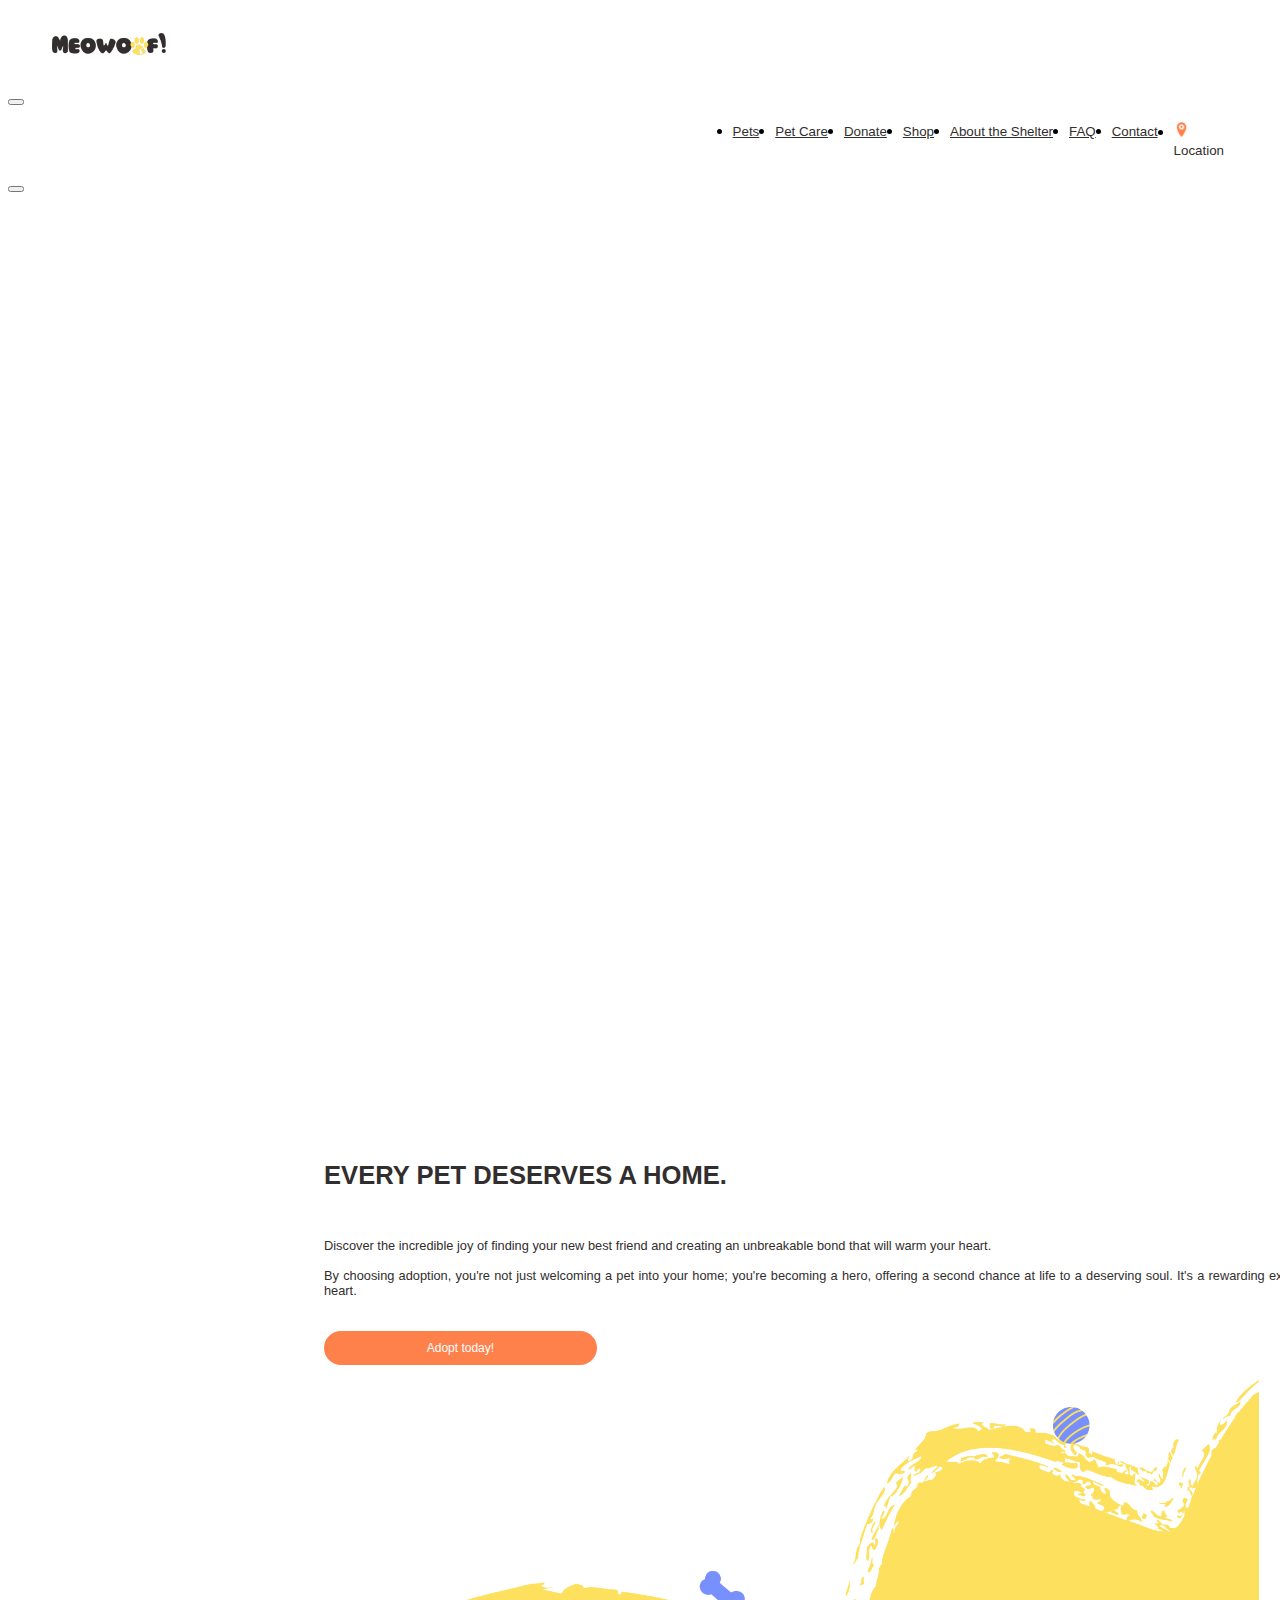
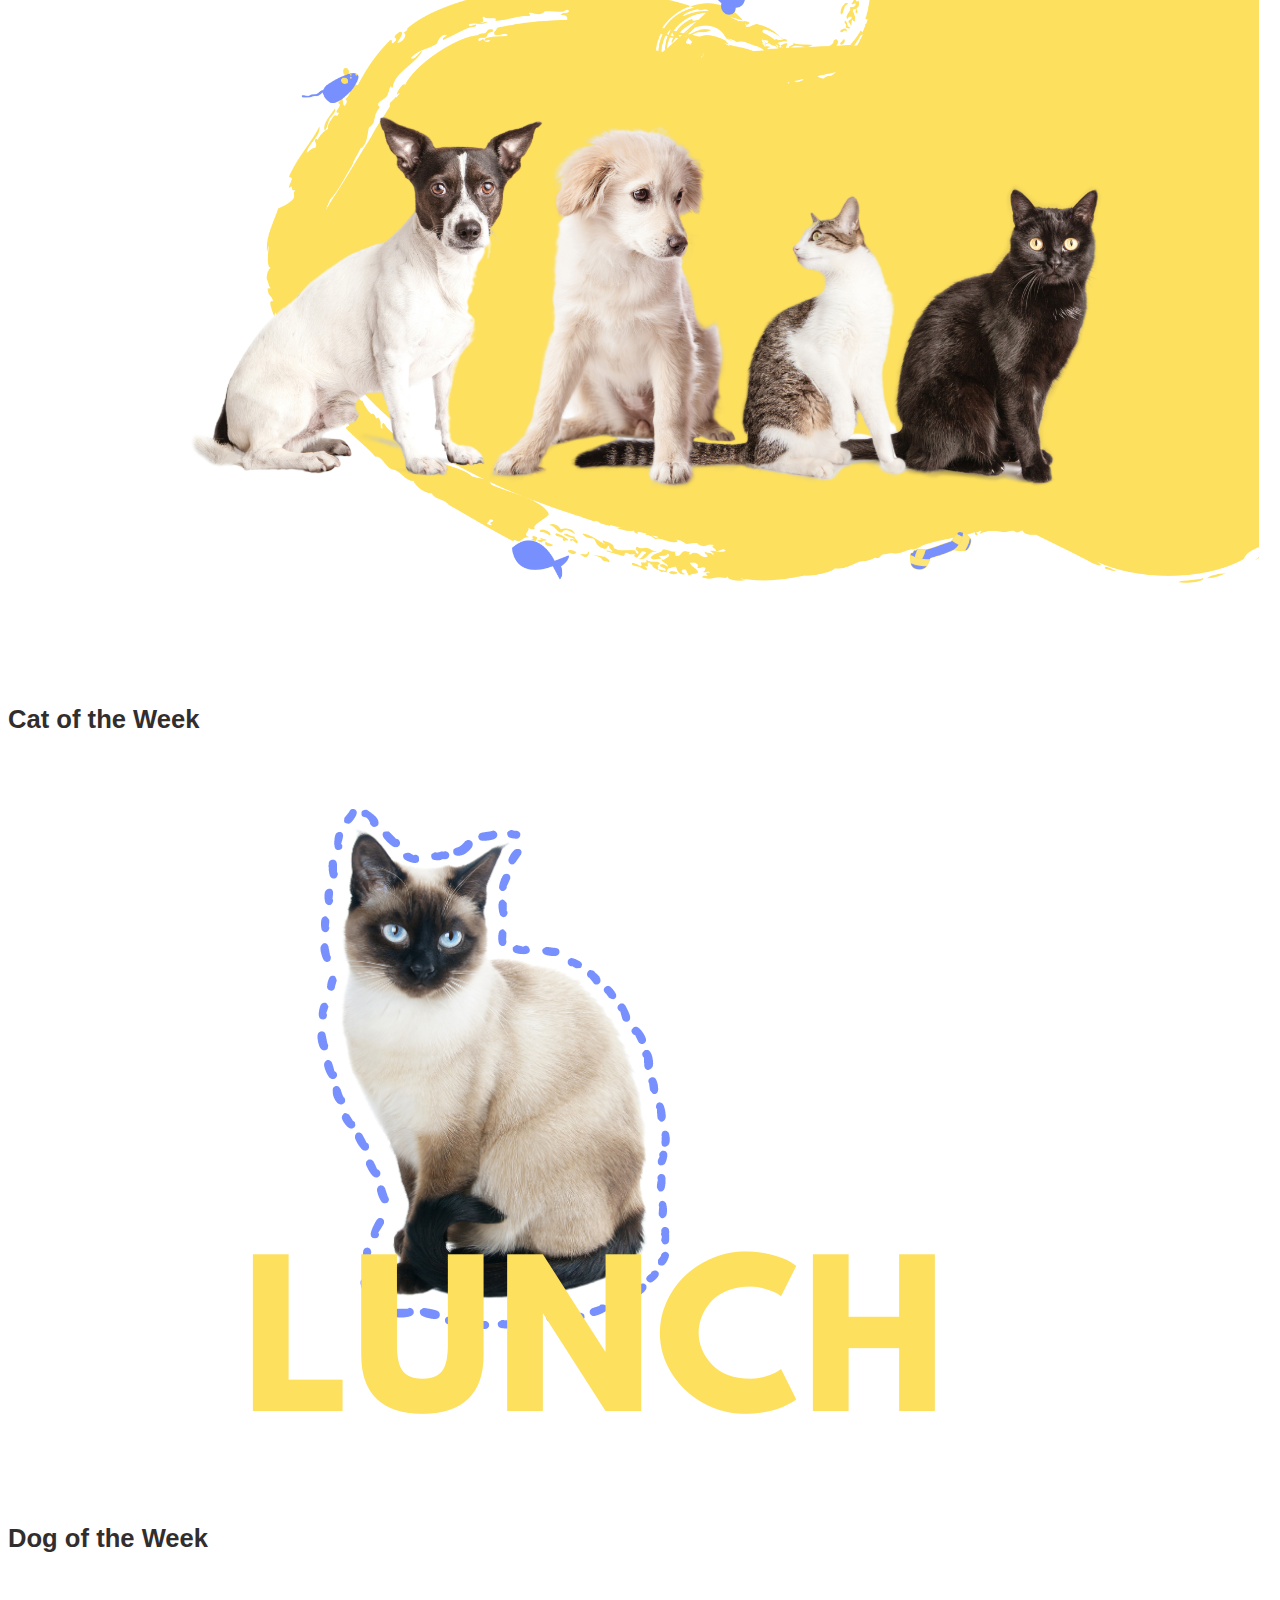
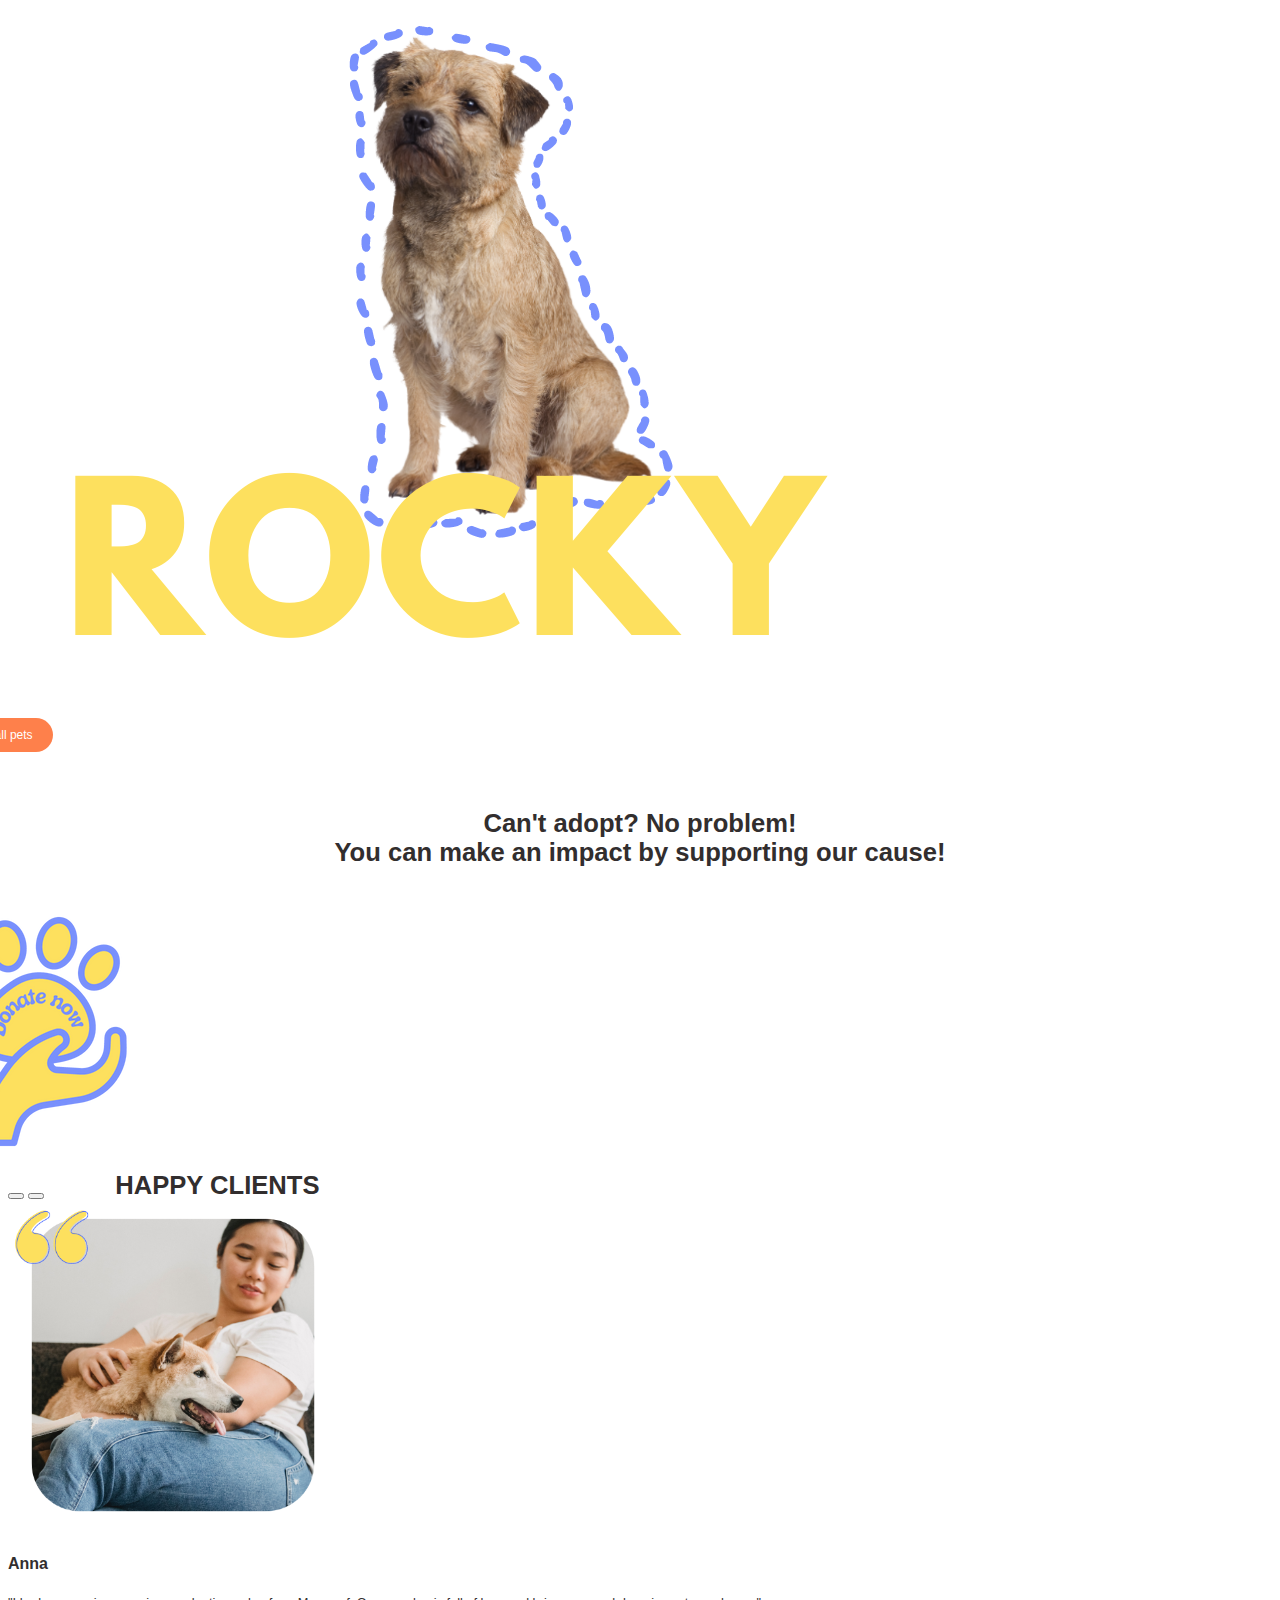
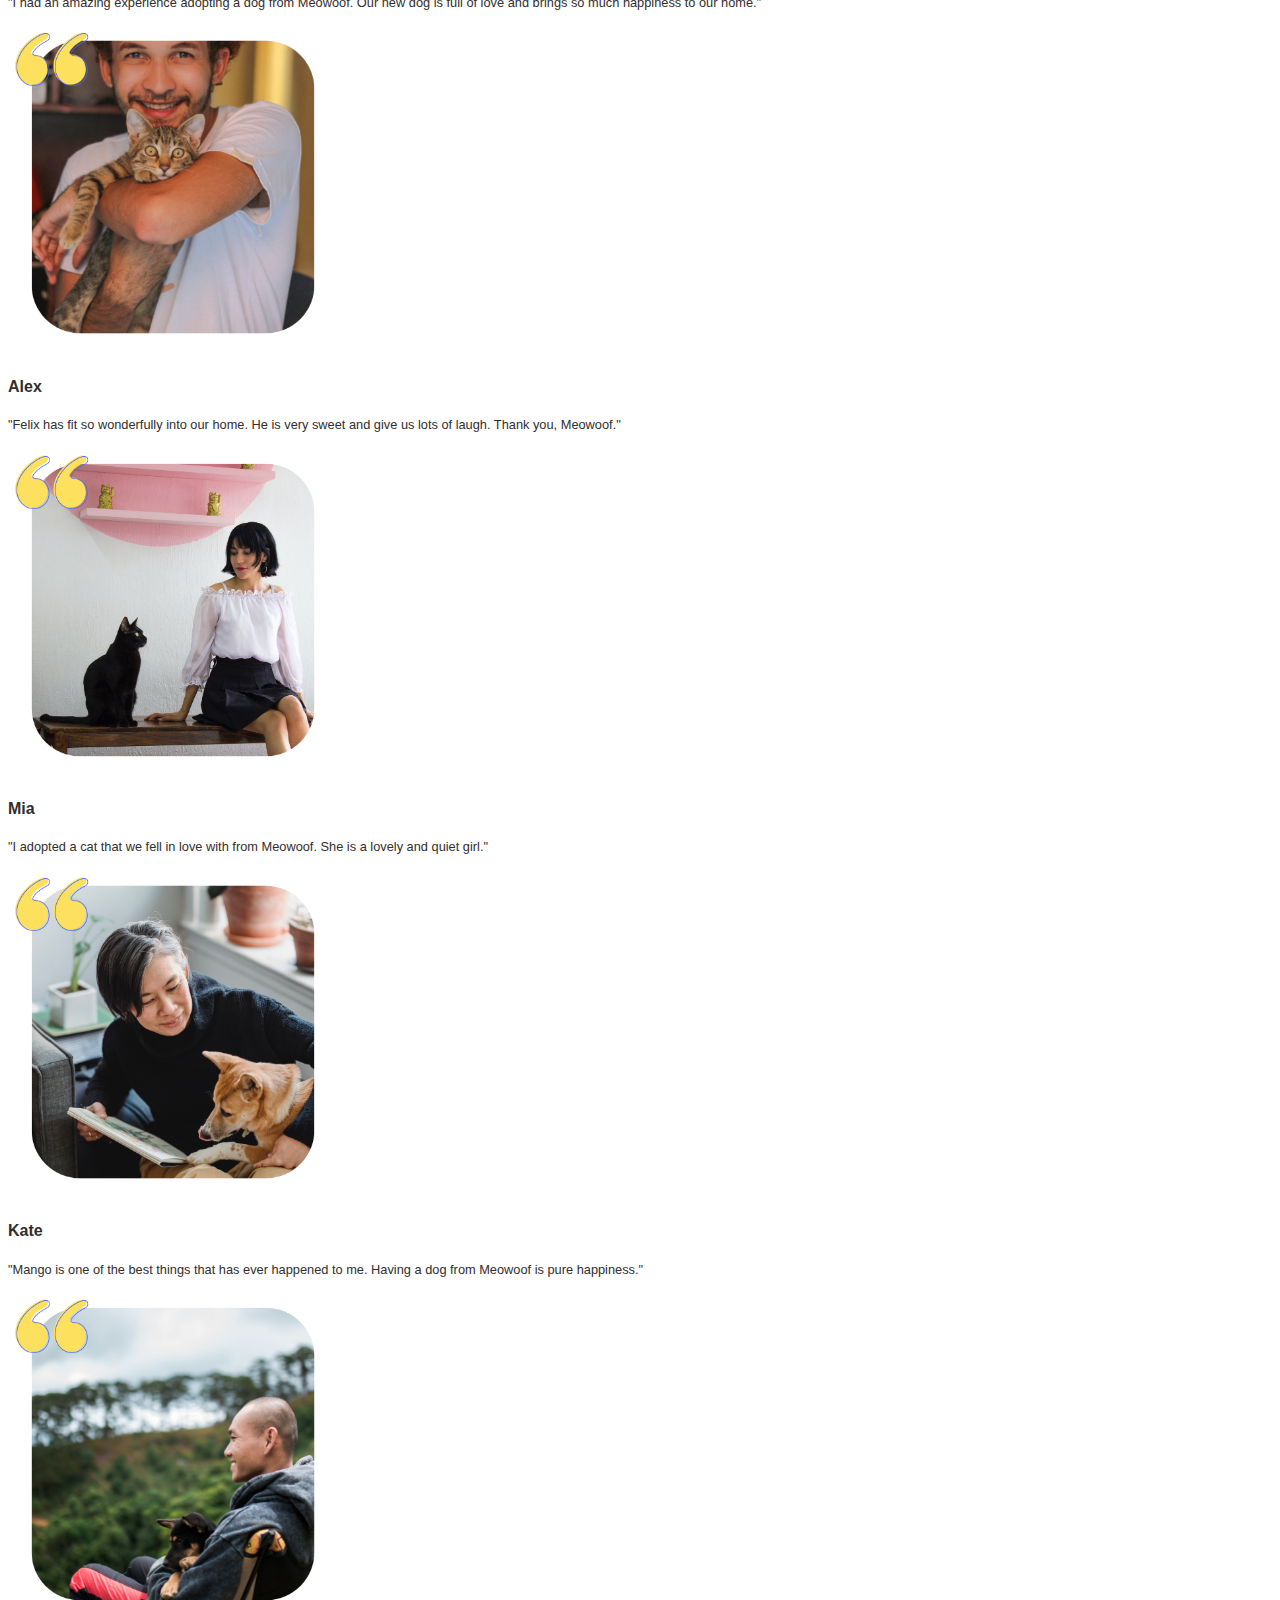
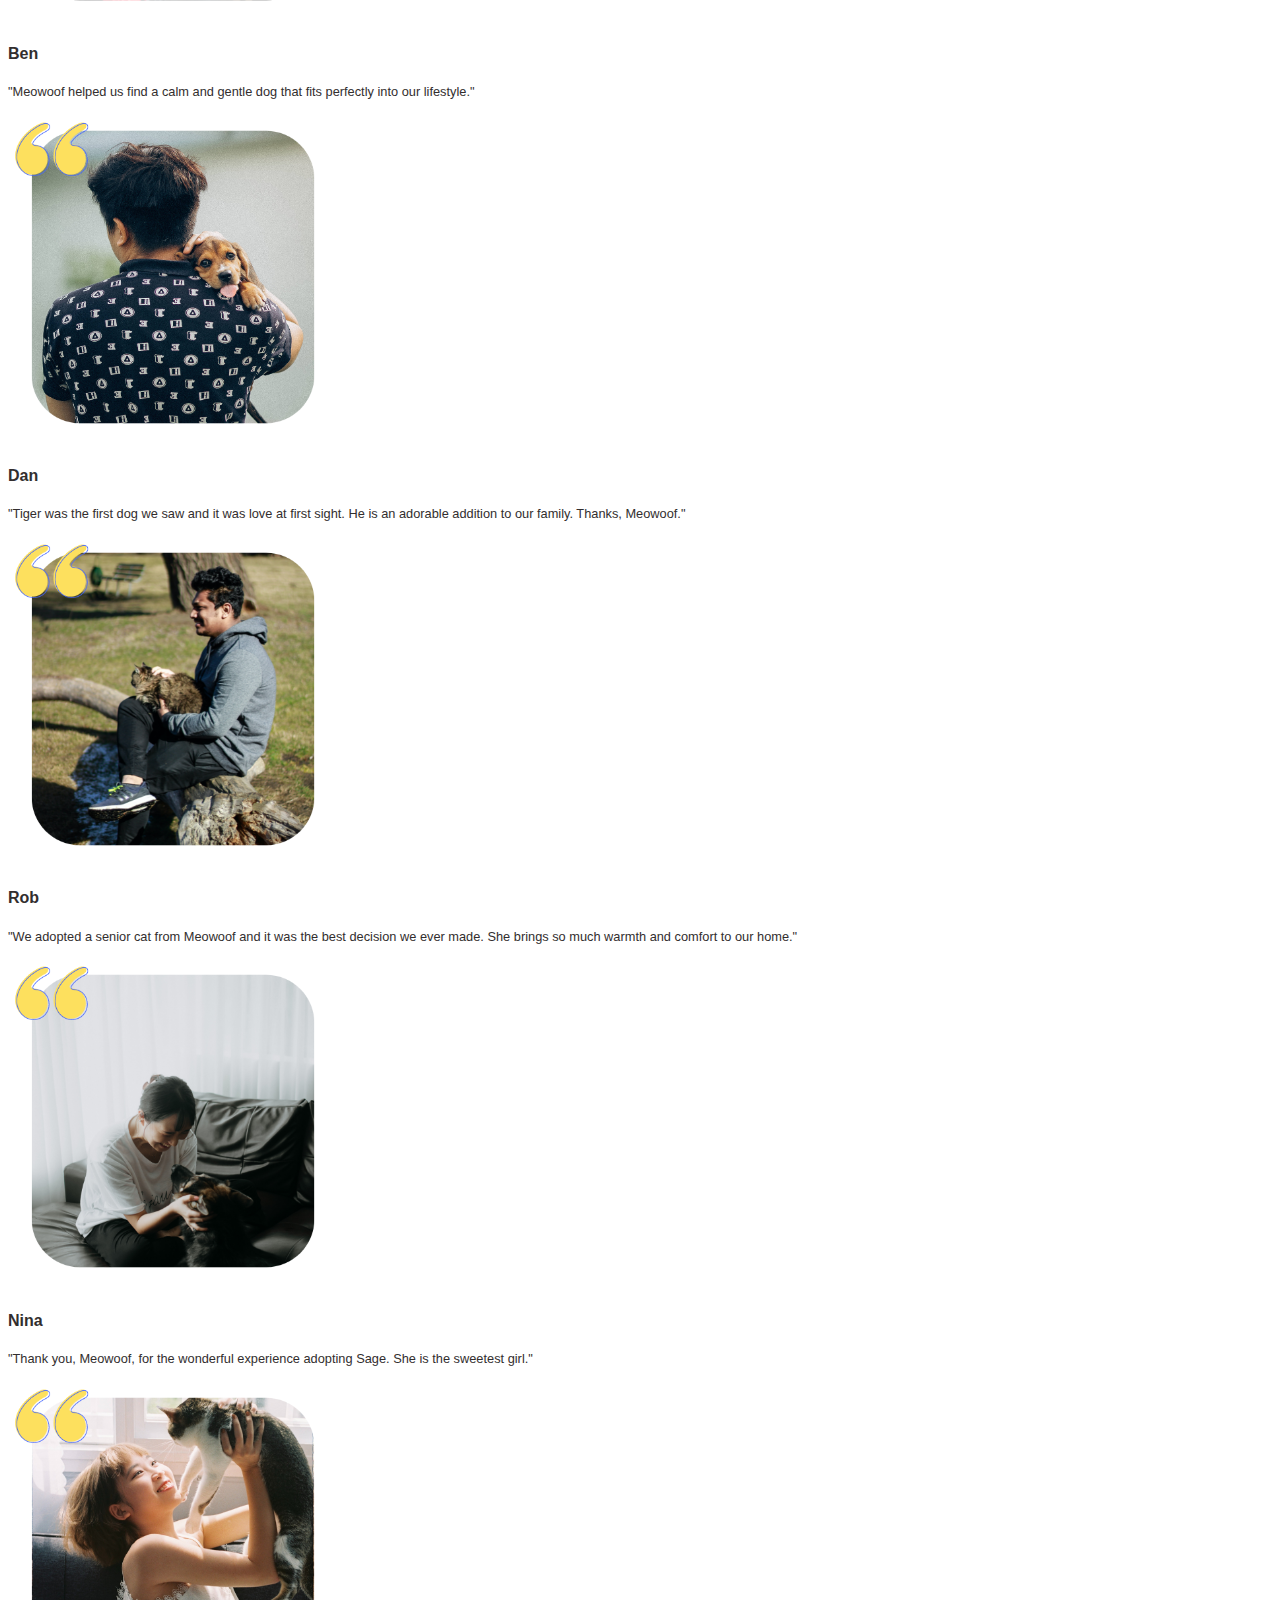
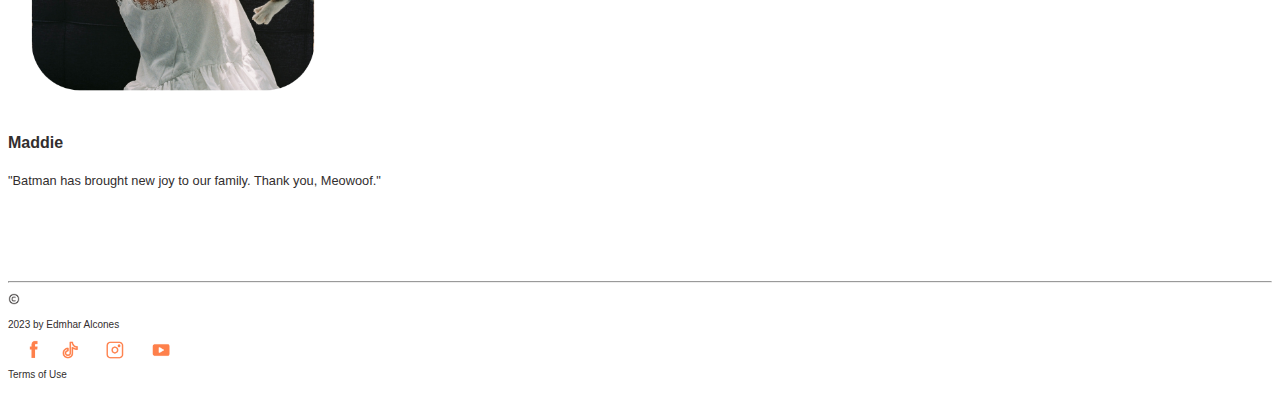
==== commit b1d7eccd: "modified:   about.html 	modified:   contact.html 	modified:   donate.html 	new file:   faq.html 	mod" ====
--- a/index.html
+++ b/index.html
@@ -45,7 +45,7 @@
       <div class="collapse navbar-collapse justify-content-end" id="navbarNavDropdown"  style="margin-right: 40px;">
           <ul class="navbar-nav" style="display:flex; justify-content:end;">
               <li class="nav-item">
-                  <a class="nav-link" href="pets.html">Our Pets</a>
+                  <a class="nav-link" href="pets.html">Pets</a>
               </li>
               <li class="nav-item">
                   <a class="nav-link" href="petcare.html">Pet Care</a>
@@ -54,14 +54,17 @@
                   <a class="nav-link" href="donate.html" >Donate</a>
               </li>
               <li class="nav-item">
-                  <a class="nav-link" href="shop.html" >Shop Products</a>
+                  <a class="nav-link" href="shop.html" >Shop</a>
               </li>
               <li class="nav-item">
                   <a class="nav-link" href="about.html">About the Shelter</a>
               </li>
               <li class="nav-item">
-                <a class="nav-link" href="contact.html" >Contact Us</a>
+                <a class="nav-link" href="faq.html" >FAQ</a>
             </li>
+            <li class="nav-item">
+              <a class="nav-link" href="contact.html" >Contact</a>
+          </li>
             <li class="nav-item">
               <div class="container">
                 <div class="row">
@@ -94,10 +97,10 @@
           0-%20Kanluran%2C%20Kawit%2C%204104%20Cavite!5e0!3m2!1sen!2sph!4v1684539420101!5m2!1sen!2sph" width="600" height="450" style="border:0;" 
           allowfullscreen="" loading="lazy" referrerpolicy="no-referrer-when-downgrade"></iframe>
            </div>
-<br>
 
 </div>
             </div>
+            
             <!-- Modal Footer -->
             <div class="modal-footer">
                 
@@ -105,6 +108,7 @@
         </div>
     </div>
 </div> 
+<br>
 <!-- Quote -->
 <div class="container-fluid">
   <div class="row">
@@ -119,6 +123,7 @@
           </p>
          
  
+
           <div class="d-flex align-items-center justify-content-left" style="padding-top: 20px;">
             <a class="btn-secondary text-nowrap" href="pets.html" role="button">Adopt today!</a>
           </div>
@@ -167,8 +172,24 @@
       <a href="pets.html" role="button" class="btn-pets text-nowrap">View all pets</a>
     </div>
   </div>
-  
+
+  <!-- Donate -->
+<br>
+<br>
+
+  <div id="footer" class="py-5"  >
+    <div class="container text-center" >
+         <h2  class="headers" style="font-weight: 600;">Can't adopt? No problem! <br> You can make an impact by supporting our cause!</h2> <br>
+         <a href="donate.html" class="btn-tertiary" style=" padding: 0; margin: 0;"><img src="resources/donate.png" style=" display: flex; position: relative; right: 92px;"  width="250px" height="250px"></a>
+       </div>
+     </div>  
+
     <!-- Testimonials -->
+    <br>
+    <br>
+    <br>
+    <br>
+    <br>
     <br>
     <br>
     <br>
@@ -329,19 +350,6 @@
         </div>
       </div>
      
-  
-        
-     
-<!-- Donate -->
-
-
-     <div id="footer" class="py-5"  >
-       <div class="container text-center" >
-            <h2  class="headers" style="font-weight: 600;">Can't adopt? No problem!<br> Make an impact by supporting our cause!</h2>
-            <a href="donate.html" class="btn-tertiary" style=" padding: 0; margin: 0;"><img src="resources/donate.png" style=" display: flex; position: relative; right: 62px;"  width="200px" height="200px"></a>
-          </div>
-        </div>  
-<br>
 <br>
 <br>
 <br>
--- a/style.css
+++ b/style.css
@@ -241,7 +241,7 @@
     position: relative;
     justify-content: center;
     color: #ffffff !important;
-    background-color: #ff6341 !important;
+    background-color: #fe804b !important;
     padding: 10px;
     right: 5%;
     text-decoration: none;
@@ -279,6 +279,9 @@
 
 
 
+
+
+
   .socials{
     height: 20px;
     width: 20px;
@@ -505,6 +508,22 @@
   }
 }
 
+.donategcash{
+  width: 60%;
+  height: auto;
+  display: block;
+  margin-left: auto;
+  margin-right: auto;
+}
+
+@media screen and (max-width: 600px) {
+  .donategcash{
+    width: 80%;
+    height: auto;
+
+  }
+}
+
 /* Contact exclusive */
 
 .messageicon{
@@ -513,6 +532,13 @@
   display: block;
   margin-left: auto;
   margin-right: auto;
+}
+
+@media screen and (max-width: 600px) {
+  .messageicon{
+    width: 20%;
+
+  }
 }
 
 /* pet care exclusive */
@@ -542,3 +568,15 @@
   transform: scale(1.1);
 
 }
+
+/* FAQ */
+
+
+.custom-accordion .accordion-button {
+  background-color: white !important;
+}
+
+.custom-accordion .accordion-button:focus-within {
+  background-color: #fde05e !important;
+}
+
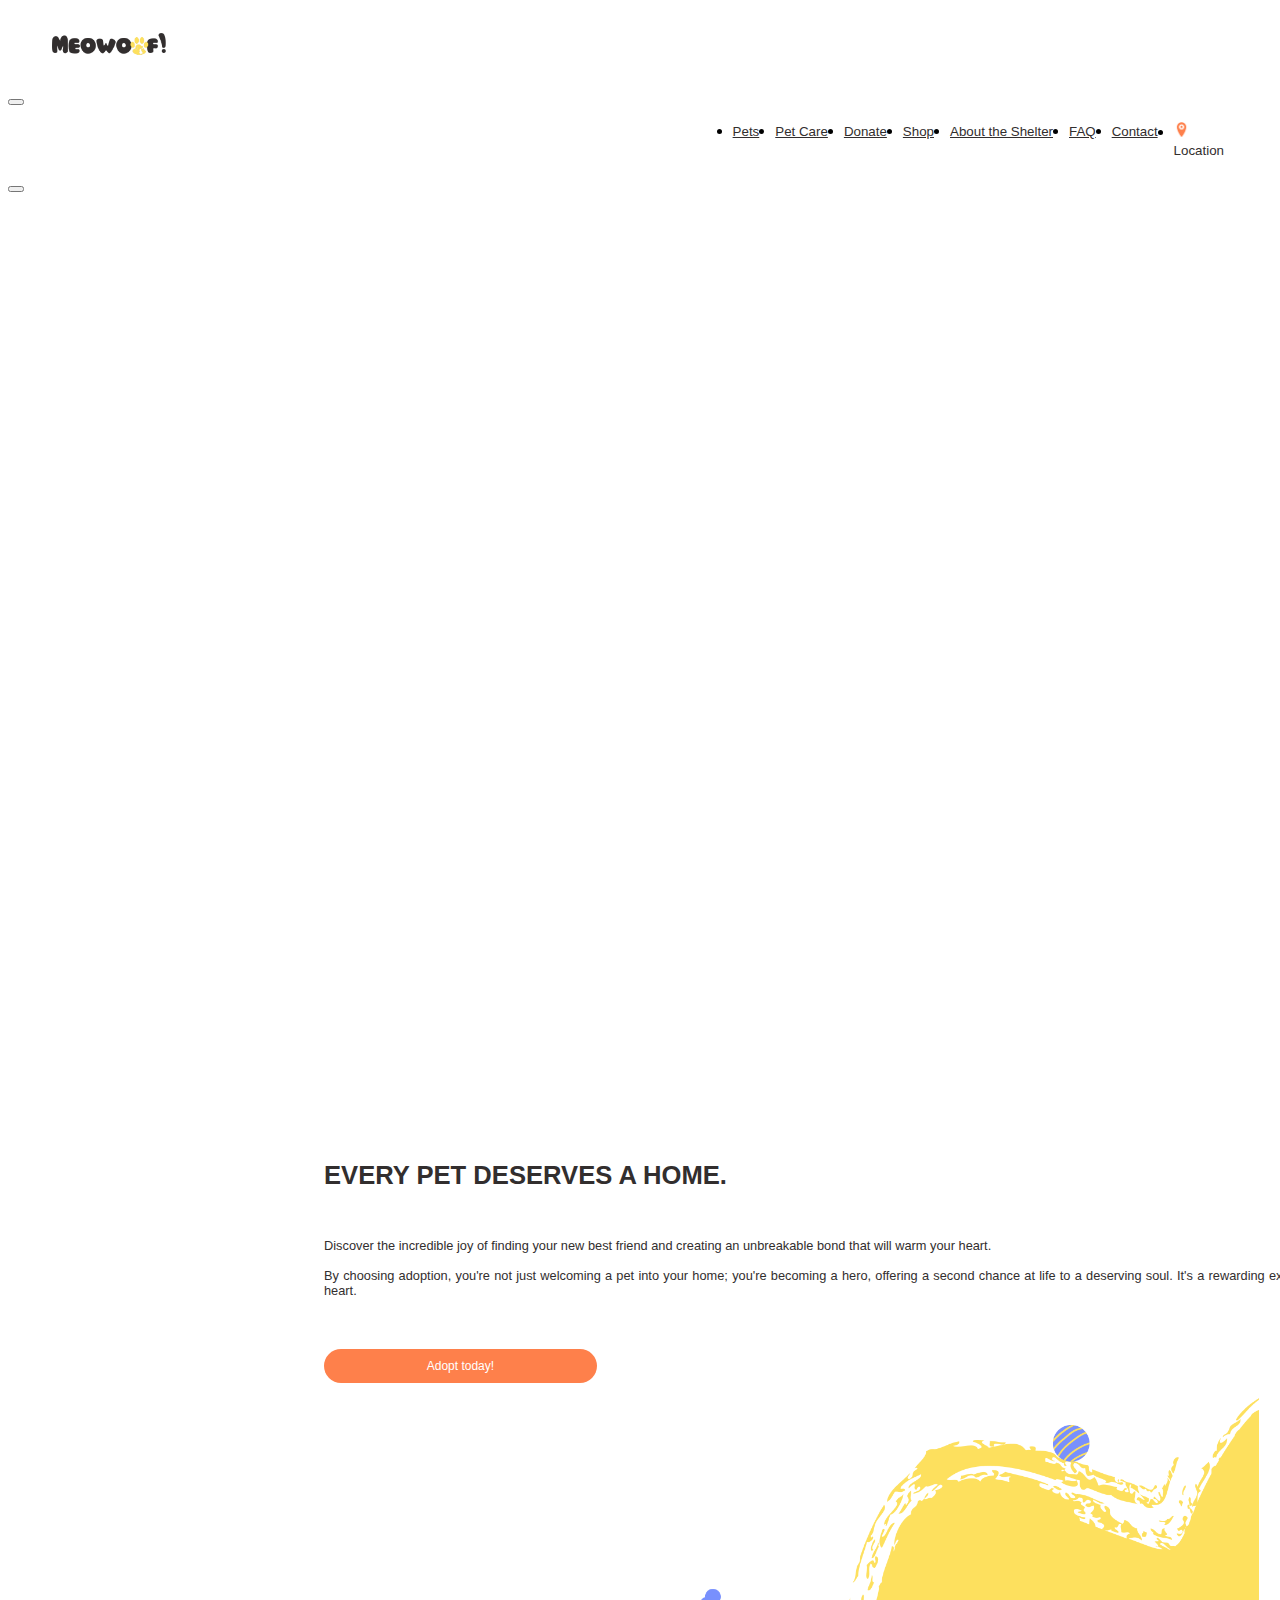
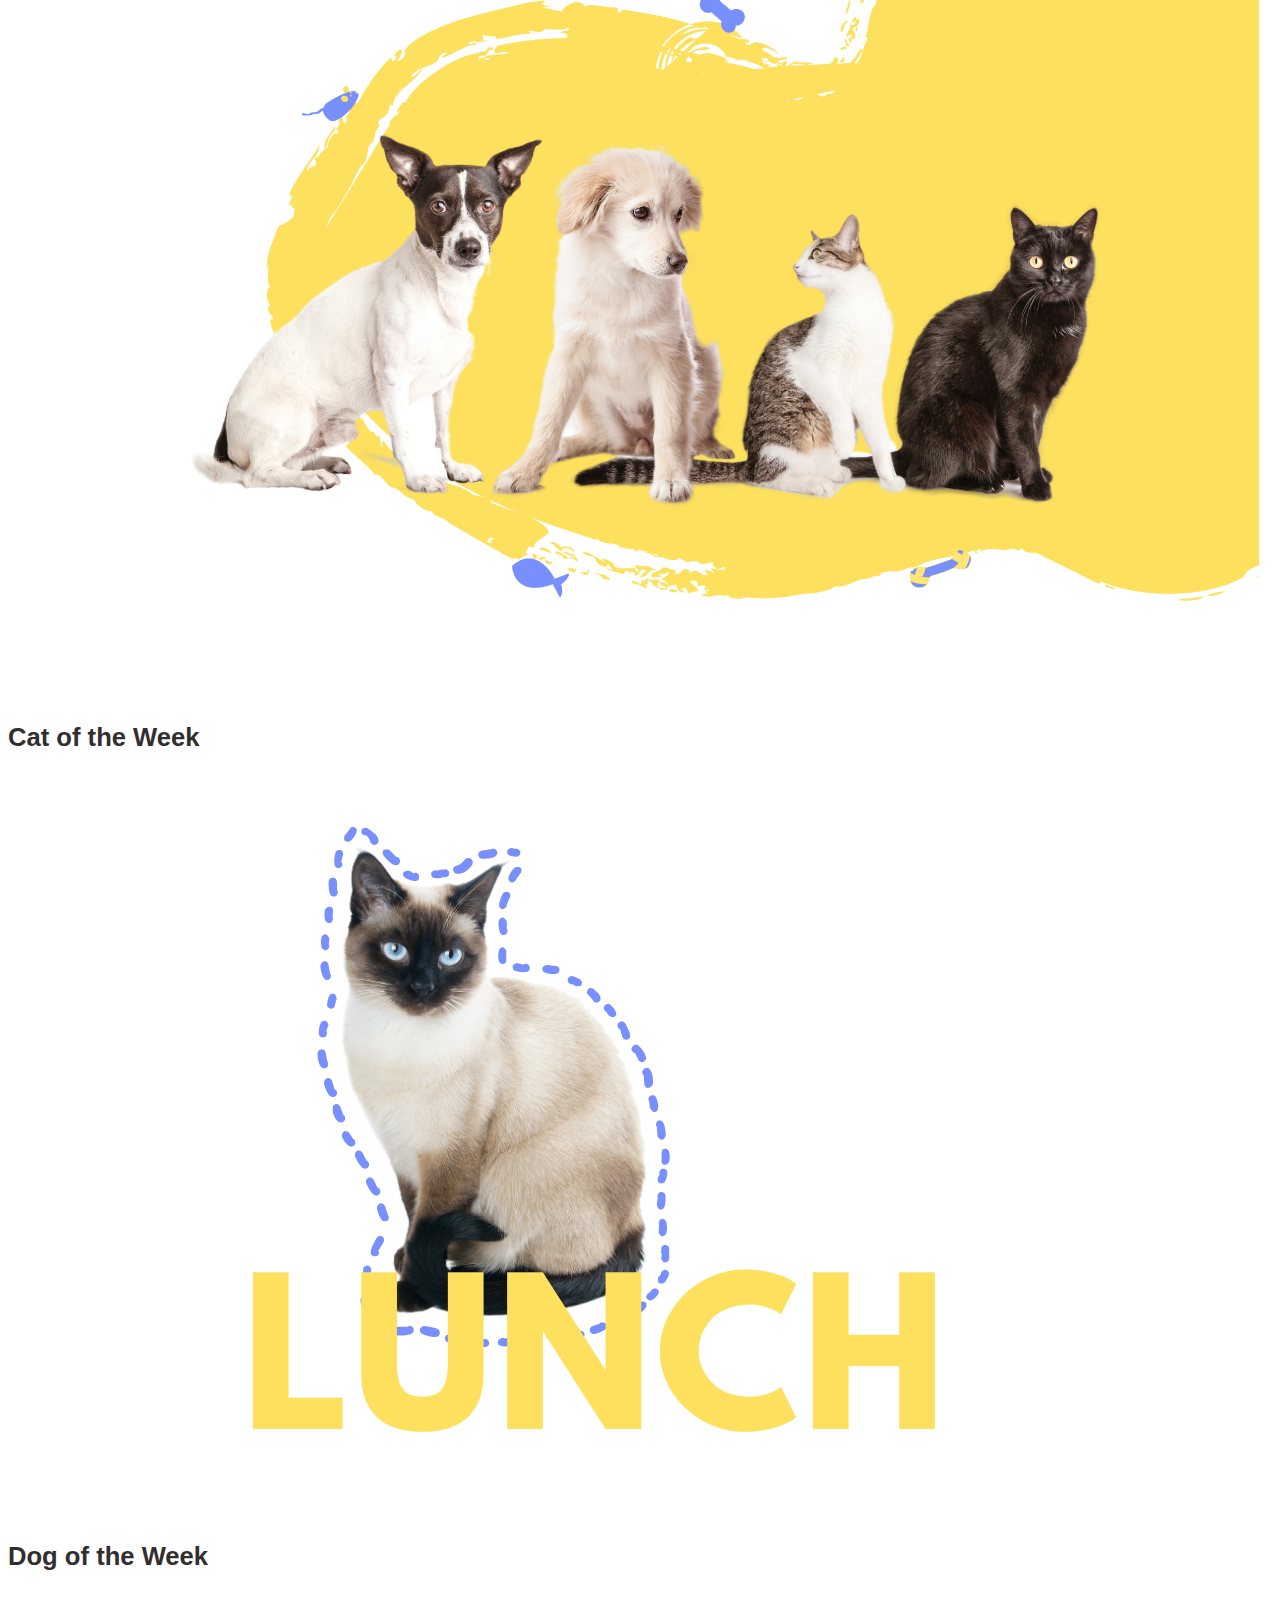
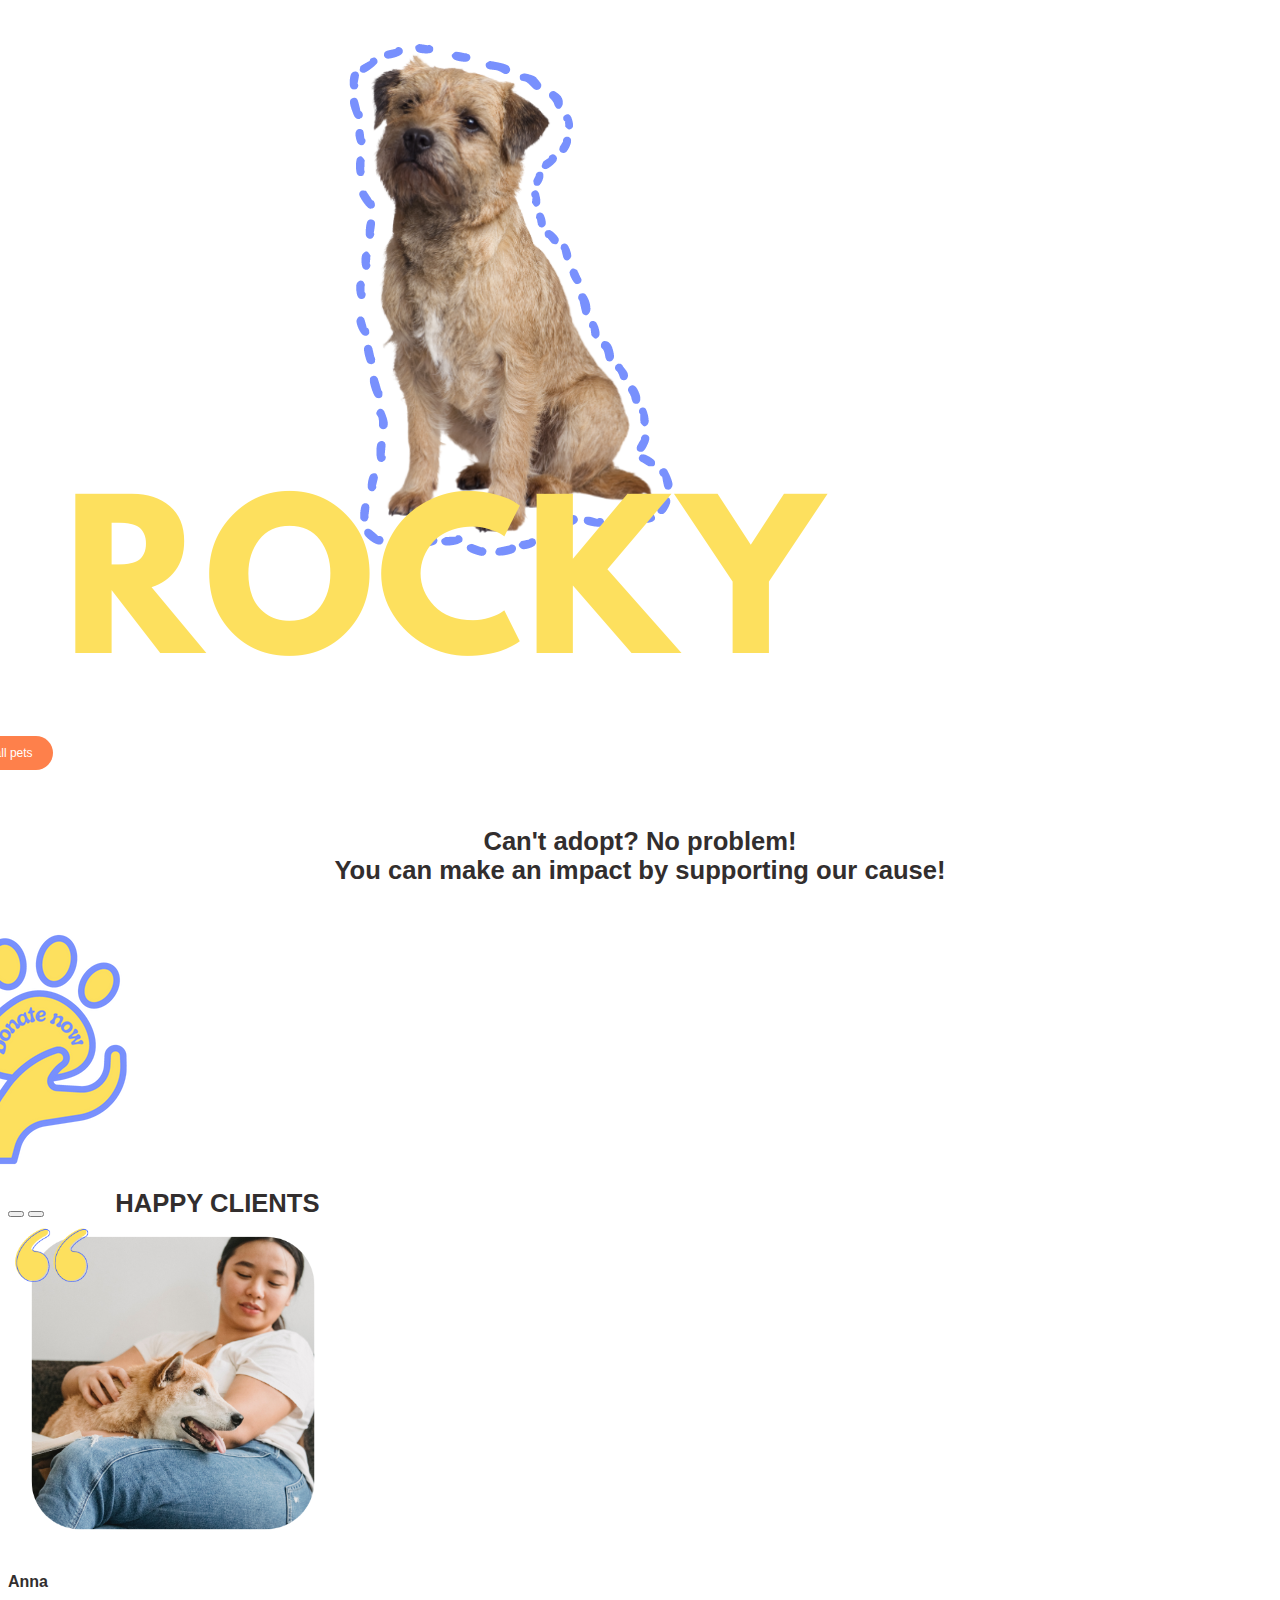
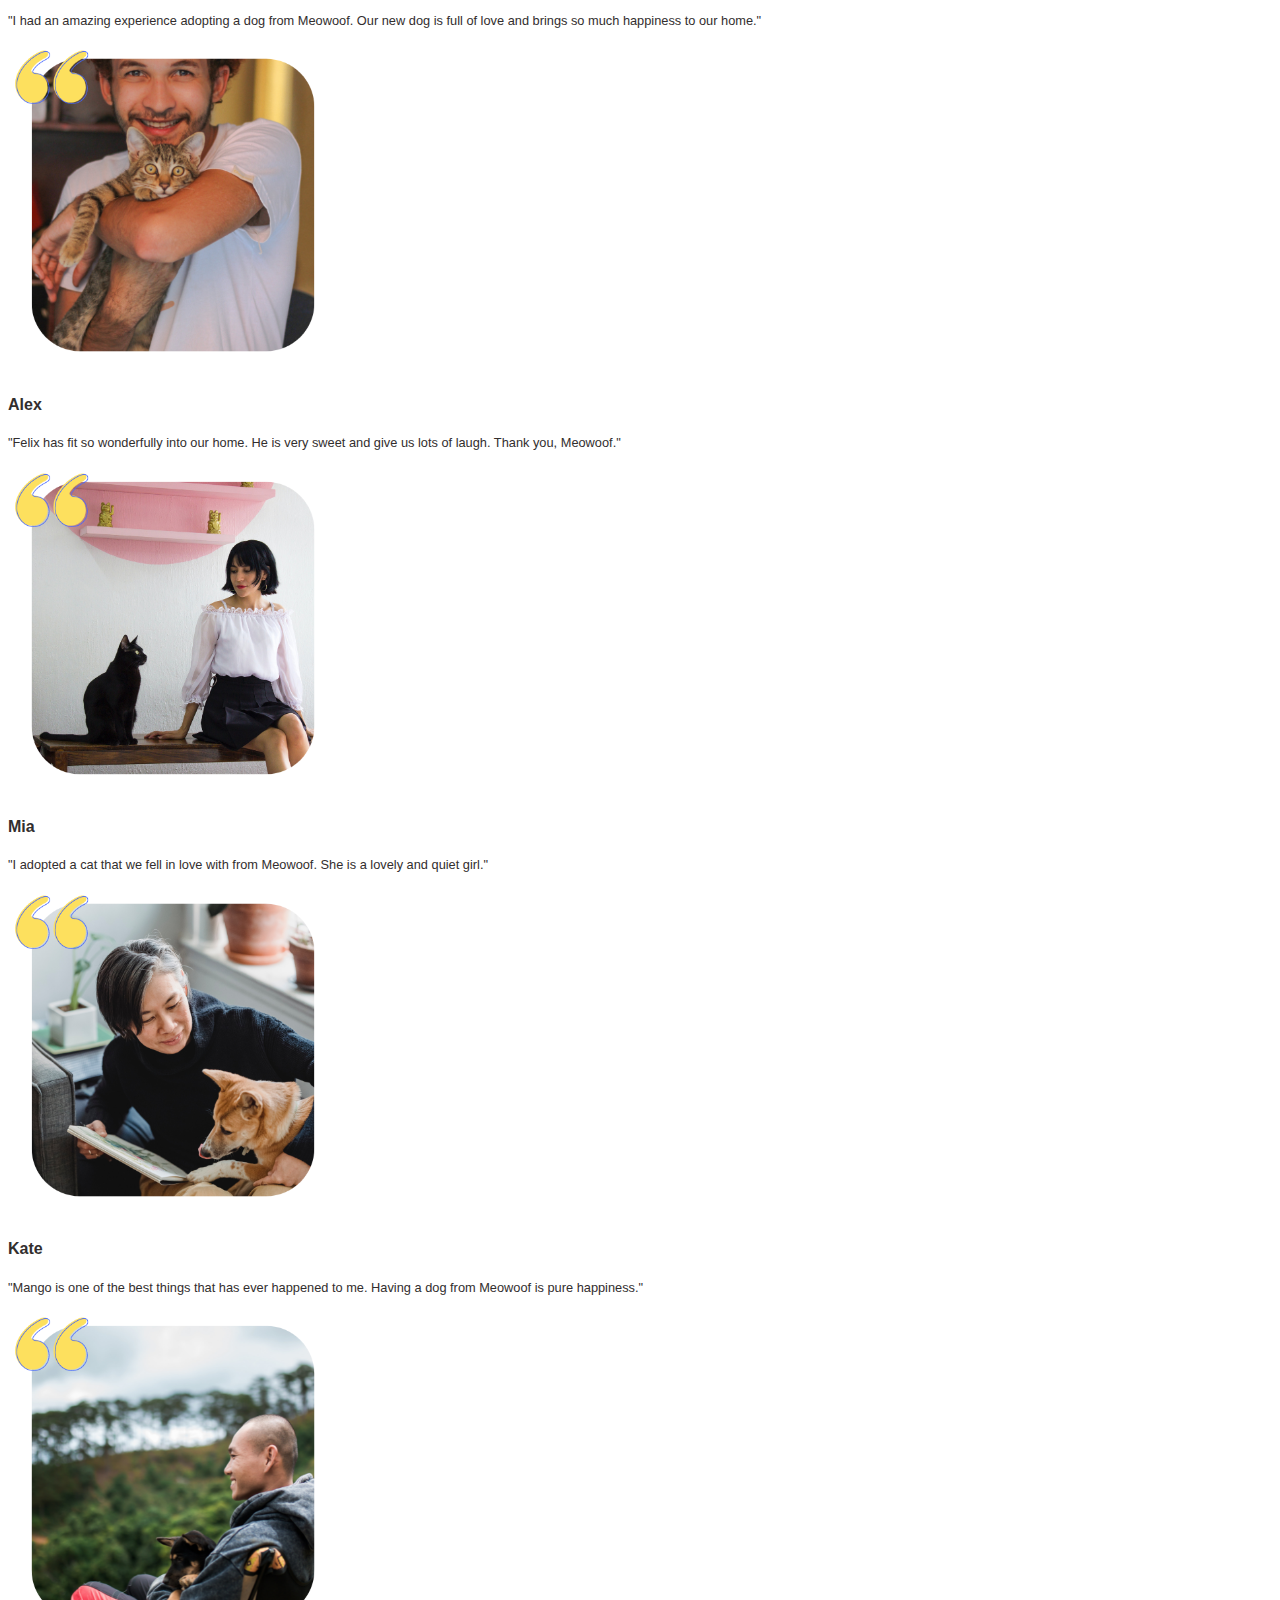
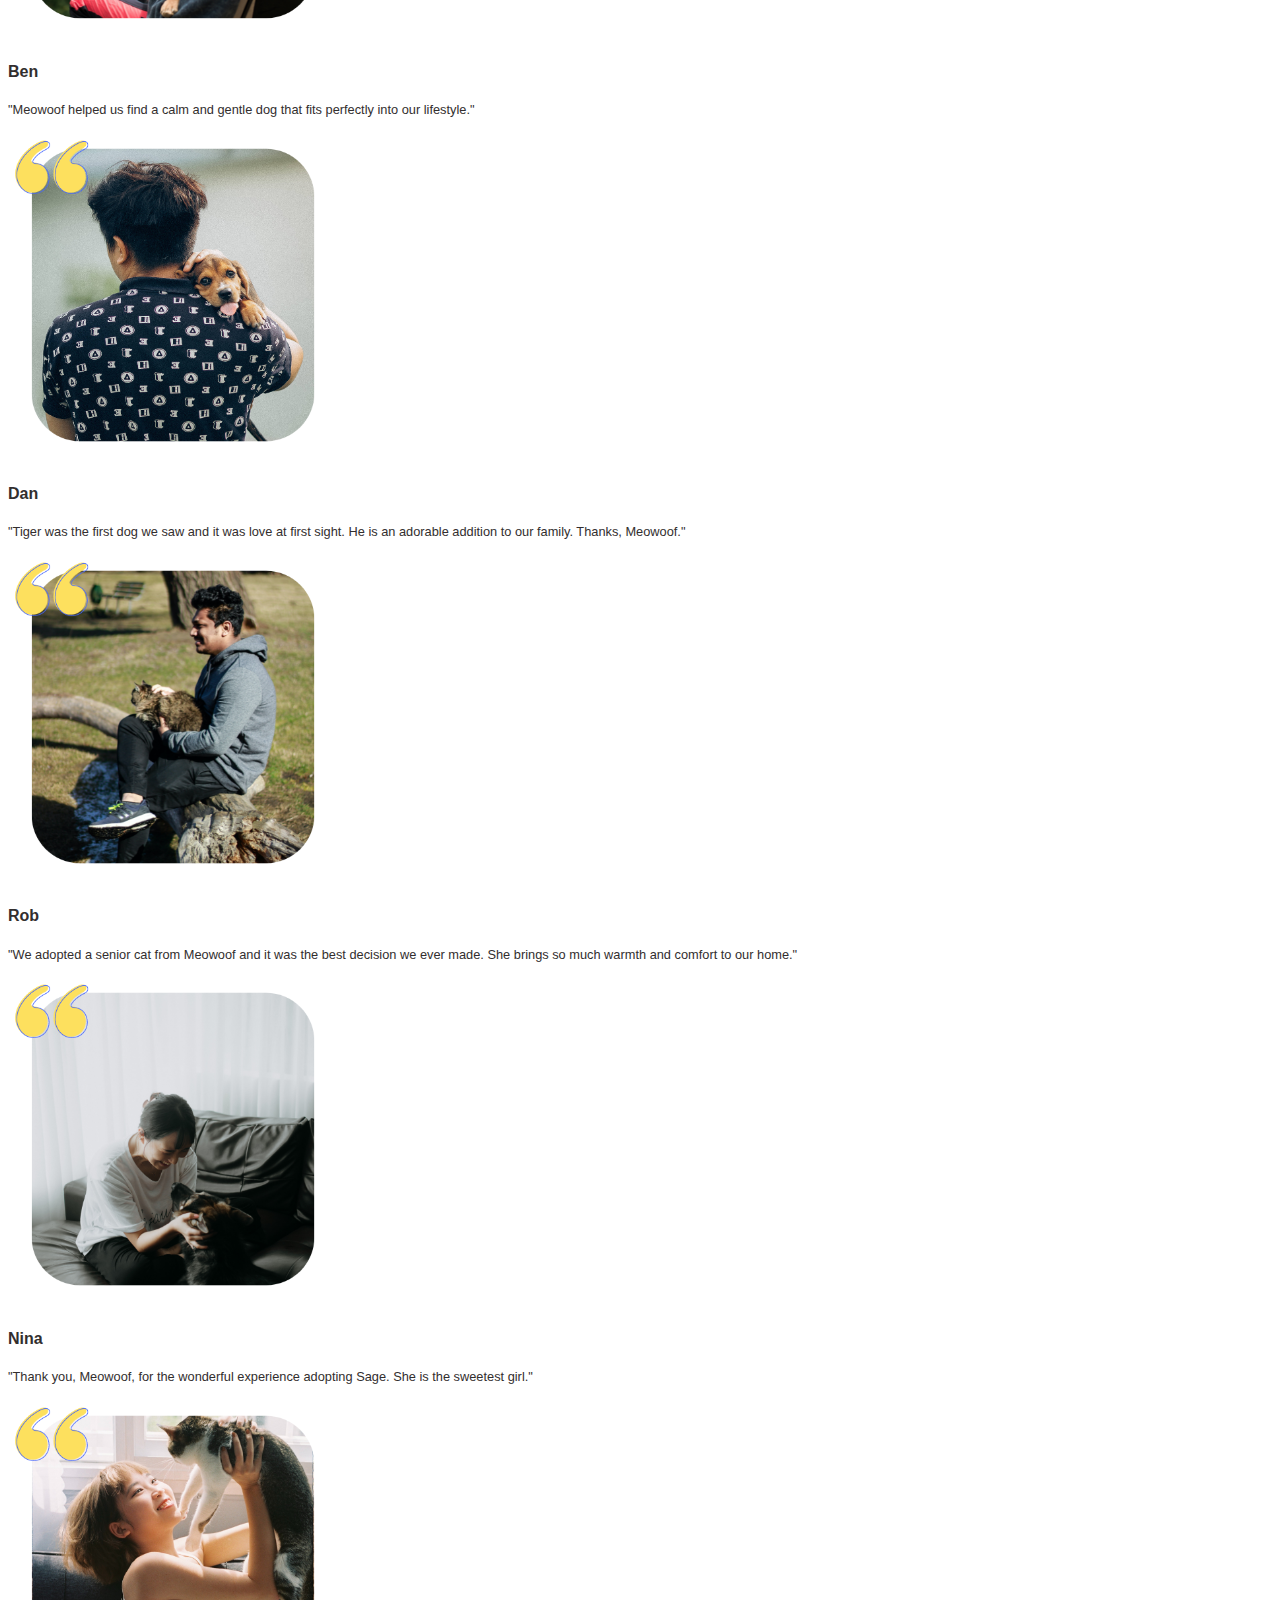
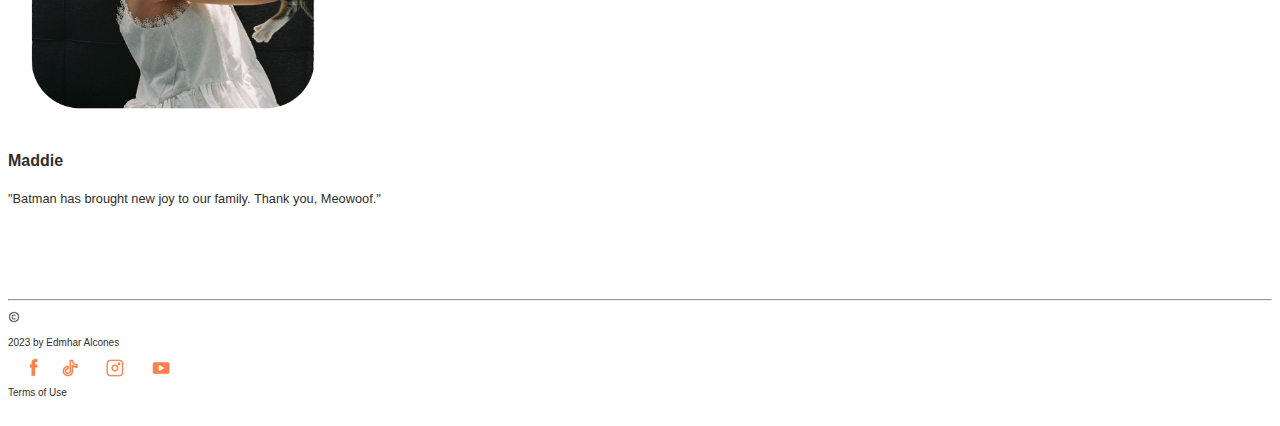
==== commit 0e65d449: "modified:   contact.html 	modified:   faq.html 	modified:   index.html" ====
--- a/index.html
+++ b/index.html
@@ -123,7 +123,7 @@
           </p>
          
  
-
+<br>
           <div class="d-flex align-items-center justify-content-left" style="padding-top: 20px;">
             <a class="btn-secondary text-nowrap" href="pets.html" role="button">Adopt today!</a>
           </div>
